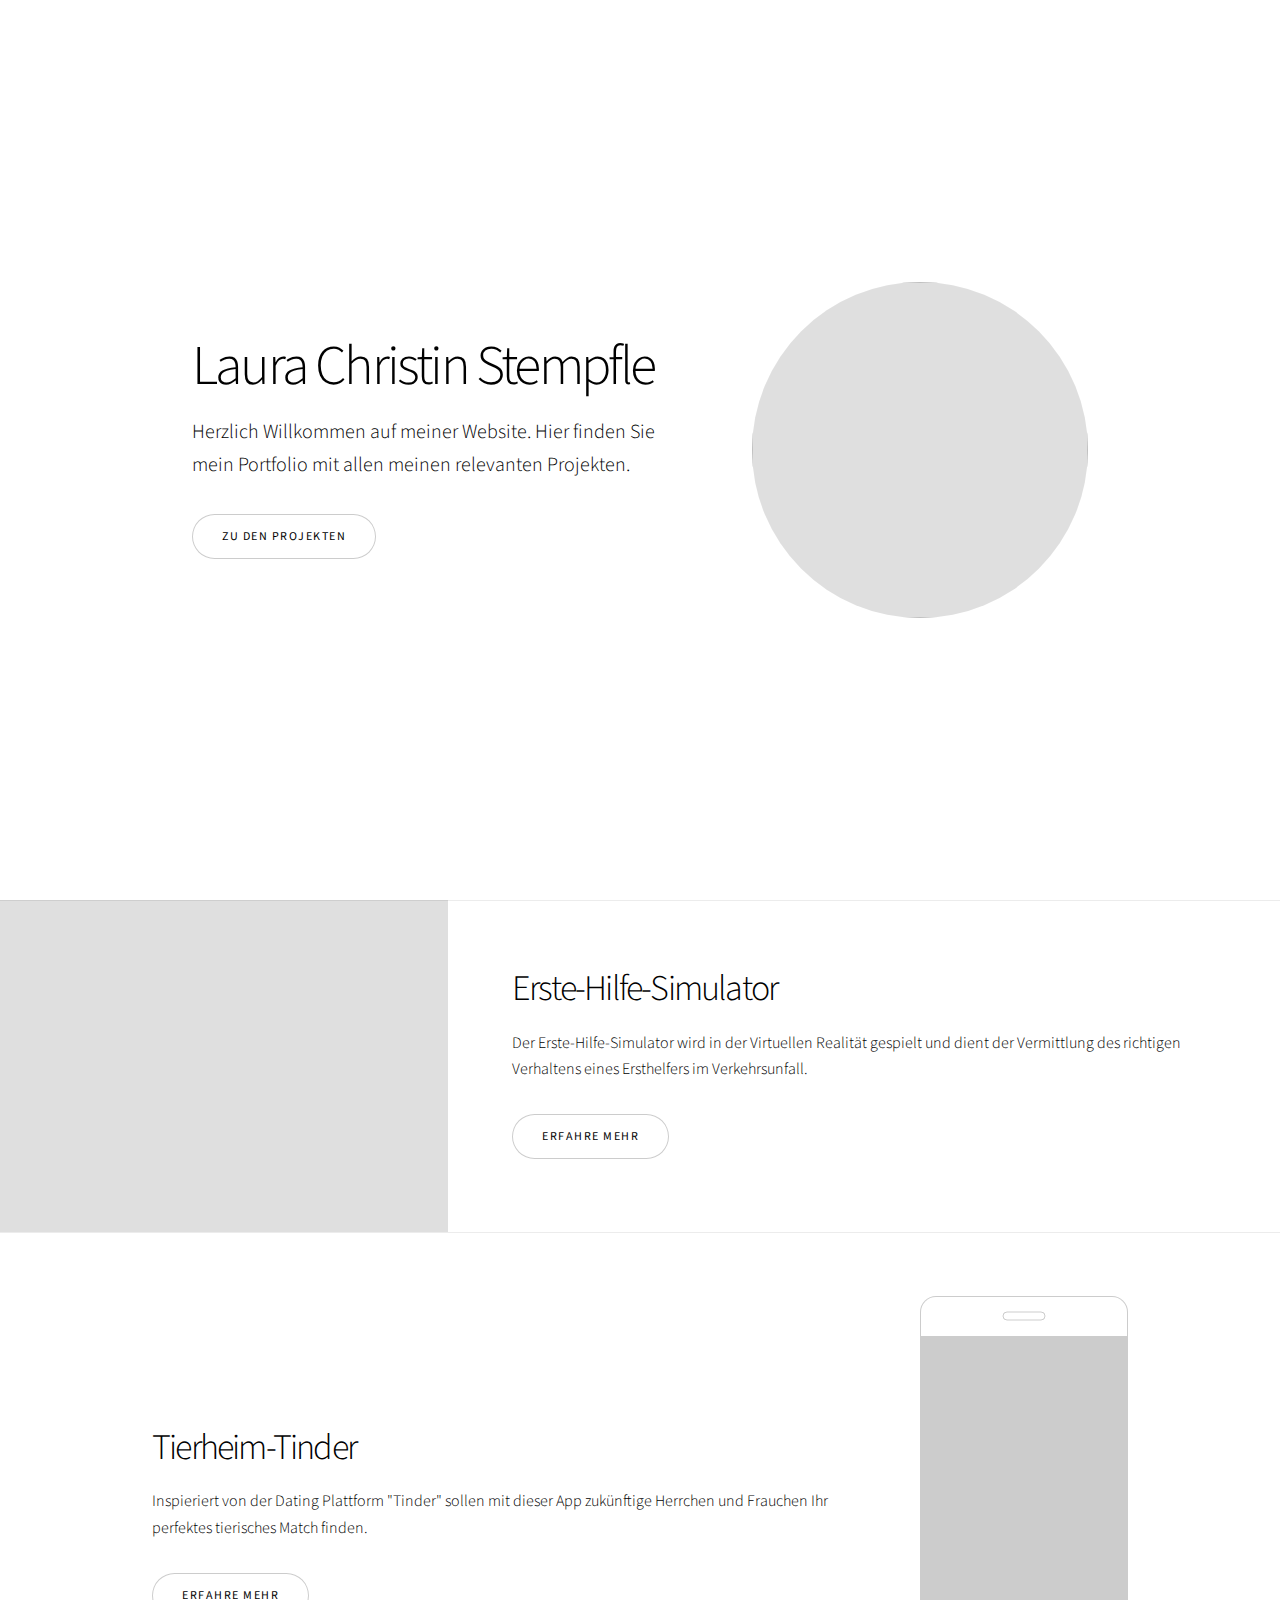
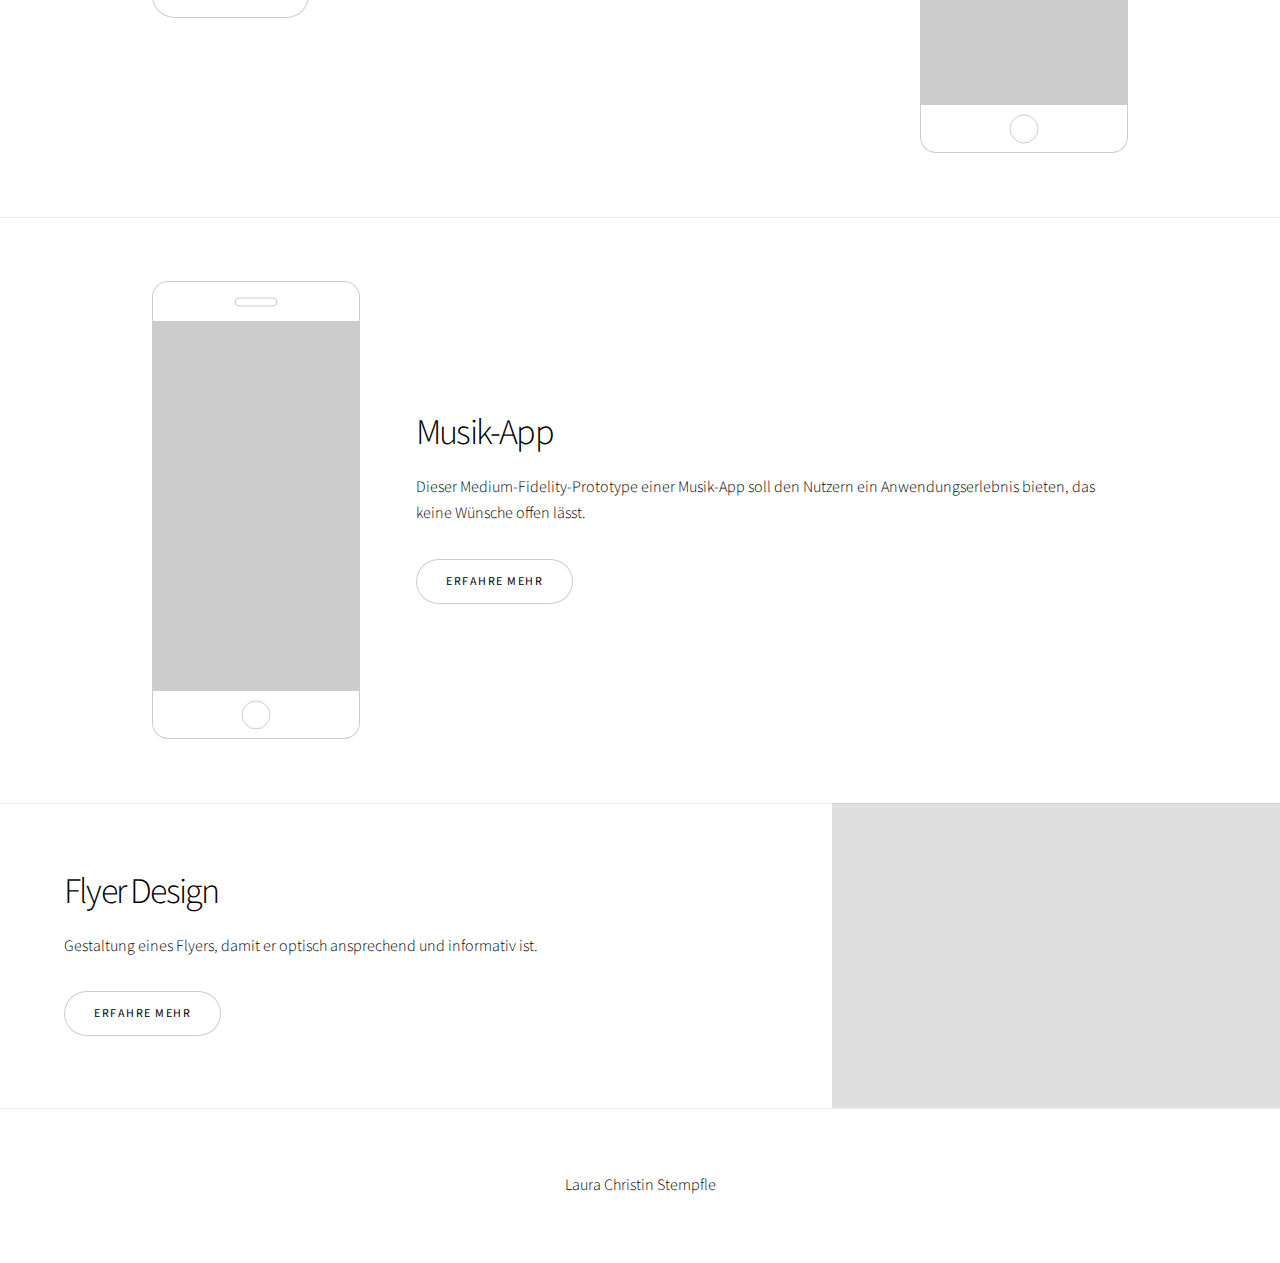
==== index.html @ df88a832 "update 2" ====
<!DOCTYPE HTML>
<!--
	Story by HTML5 UP
	html5up.net | @ajlkn
	Free for personal and commercial use under the CCA 3.0 license (html5up.net/license)
-->
<html>
	<head>
		<title>Laura Christin Stempfle</title>
		<meta charset="utf-8" />
		<meta name="viewport" content="width=device-width, initial-scale=1, user-scalable=no" />
		<link rel="stylesheet" href="assets/css/main.css" />
		<noscript><link rel="stylesheet" href="assets/css/noscript.css" /></noscript>
	</head>
	<body class="is-preload">

		<!-- Wrapper -->
			<div id="wrapper" class="divided">

				<!-- One -->
					<section class="banner style3 orient-left content-align-left image-position-right fullscreen onload-image-fade-in onload-content-fade-right">
						<div class="content">
							<h1>Laura Christin Stempfle</h1>
							<p class="major">Herzlich Willkommen auf meiner Website. Hier finden Sie mein Portfolio mit allen meinen relevanten Projekten.</p>
							<ul class="actions stacked">
								<li><a href="#first" class="button big wide smooth-scroll-middle">Zu den Projekten</a></li>
							</ul>
						</div>
						<div class="image">
							<img src="images/LauraundSammy.png" alt="" />
						</div>
					</section>

				<!-- Two -->
					<section class="spotlight style1 orient-right content-align-left image-position-center onscroll-image-fade-in" id="first">
						<div class="content">
							<h2>Erste-Hilfe-Simulator</h2>
							<p>Der Erste-Hilfe-Simulator wird in der Virtuellen Realität gespielt und dient der Vermittlung des richtigen Verhaltens eines Ersthelfers im Verkehrsunfall.</p>
							<ul class="actions stacked">
								<li><a href="Erste-Hilfe-Simulator.html" class="button">Erfahre mehr</a></li>
							</ul>
						</div>
						<div class="image">
							<img src="images/Bildschirmfoto 2022-12-29 um 13.49.41.png" alt="Screenshot aus dem Simulator" />
						</div>
					</section>

				<!-- Three -->
					<section class="spotlight style3 orient-left content-align-left image-position-center onscroll-image-fade-in">
						<div class="content">
							<h2>Tierheim-Tinder</h2>
							<p>Inspieriert von der Dating Plattform "Tinder" sollen mit dieser App zukünftige Herrchen und Frauchen Ihr perfektes tierisches Match finden.</p>
							<ul class="actions stacked">
								<li><a href="Tierheim-Tinder.html" class="button">Erfahre mehr</a></li>
							</ul>
						</div>
						<div class="image">							
							<img src="images/TT_Start-Rahmen.png" alt="" />
						</div>
					</section>

				<!-- Four -->
				<section class="spotlight style3 orient-right content-align-left image-position-center onscroll-image-fade-in">
					<div class="content">
						<h2>Musik-App</h2>
						<p>Dieser Medium-Fidelity-Prototype einer Musik-App soll den Nutzern ein Anwendungserlebnis bieten, das keine Wünsche offen lässt.</p>
						<ul class="actions stacked">
							<li><a href="Musik-App.html" class="button">Erfahre mehr</a></li>
						</ul>
					</div>
					<div class="image">							
						<img src="images/startseite_1.png" alt="" />
					</div>
				</section>	

				<!-- Five -->
					<!--<section class="spotlight style1 orient-left content-align-left image-position-center onscroll-image-fade-in">
						<div class="content">
							<h2>UI Redesign</h2>
							<p>Änderung eines Dialogs, damit er intuitiver und leichter bedienbar ist, durch Einhaltung der Gestaltgesetze.</p>
							<ul class="actions stacked">
								<li><a href="UI-Redesign.html" class="button">Erfahre mehr</a></li>
							</ul>
						</div>
						<div class="image">
							<img src="images/Anmelden_neu.png" alt="" />
						</div>
					</section> -->

				<!-- Six -->
				<section class="spotlight style1 orient-left content-align-left image-position-center onscroll-image-fade-in">
					<div class="content">
						<h2>Flyer Design</h2>
							<p>Gestaltung eines Flyers, damit er optisch ansprechend und informativ ist.</p>
							<ul class="actions stacked">
								<li><a href="Flyer-Design.html" class="button">Erfahre mehr</a></li>
							</ul>
						</div>
						<div class="image">
							<img src="images/VerWertBar_v1.png" alt="" />
					</div>
				</section>

				<!-- Five 
					<section class="wrapper style1 align-center">
						<div class="inner">
							<h2>Massa sed condimentum</h2>
							<p>Lorem ipsum dolor sit amet, consectetur adipiscing elit. Morbi id ante sed ex pharetra lacinia sit amet vel massa. Donec facilisis laoreet nulla eu bibendum. Donec ut ex risus. Fusce lorem lectus, pharetra pretium massa et, hendrerit vestibulum odio lorem ipsum.</p>
						</div>

						<!- Gallery 
							<div class="gallery style2 medium lightbox onscroll-fade-in">
								<article>
									<a href="images/gallery/fulls/01.jpg" class="image">
										<img src="images/gallery/thumbs/01.jpg" alt="" />
									</a>
									<div class="caption">
										<h3>Ipsum Dolor</h3>
										<p>Lorem ipsum dolor amet, consectetur magna etiam elit. Etiam sed ultrices.</p>
										<ul class="actions fixed">
											<li><span class="button small">Details</span></li>
										</ul>
									</div>
								</article>
								<article>
									<a href="images/gallery/fulls/02.jpg" class="image">
										<img src="images/gallery/thumbs/02.jpg" alt="" />
									</a>
									<div class="caption">
										<h3>Feugiat Lorem</h3>
										<p>Lorem ipsum dolor amet, consectetur magna etiam elit. Etiam sed ultrices.</p>
										<ul class="actions fixed">
											<li><span class="button small">Details</span></li>
										</ul>
									</div>
								</article>
								<article>
									<a href="images/gallery/fulls/03.jpg" class="image">
										<img src="images/gallery/thumbs/03.jpg" alt="" />
									</a>
									<div class="caption">
										<h3>Magna Amet</h3>
										<p>Lorem ipsum dolor amet, consectetur magna etiam elit. Etiam sed ultrices.</p>
										<ul class="actions fixed">
											<li><span class="button small">Details</span></li>
										</ul>
									</div>
								</article>
								<article>
									<a href="images/gallery/fulls/04.jpg" class="image">
										<img src="images/gallery/thumbs/04.jpg" alt="" />
									</a>
									<div class="caption">
										<h3>Sed Tempus</h3>
										<p>Lorem ipsum dolor amet, consectetur magna etiam elit. Etiam sed ultrices.</p>
										<ul class="actions fixed">
											<li><span class="button small">Details</span></li>
										</ul>
									</div>
								</article>
								<article>
									<a href="images/gallery/fulls/05.jpg" class="image">
										<img src="images/gallery/thumbs/05.jpg" alt="" />
									</a>
									<div class="caption">
										<h3>Ultrices Magna</h3>
										<p>Lorem ipsum dolor amet, consectetur magna etiam elit. Etiam sed ultrices.</p>
										<ul class="actions fixed">
											<li><span class="button small">Details</span></li>
										</ul>
									</div>
								</article>
								<article>
									<a href="images/gallery/fulls/06.jpg" class="image">
										<img src="images/gallery/thumbs/06.jpg" alt="" />
									</a>
									<div class="caption">
										<h3>Sed Tempus</h3>
										<p>Lorem ipsum dolor amet, consectetur magna etiam elit. Etiam sed ultrices.</p>
										<ul class="actions fixed">
											<li><span class="button small">Details</span></li>
										</ul>
									</div>
								</article>
								<article>
									<a href="images/gallery/fulls/07.jpg" class="image">
										<img src="images/gallery/thumbs/07.jpg" alt="" />
									</a>
									<div class="caption">
										<h3>Ipsum Lorem</h3>
										<p>Lorem ipsum dolor amet, consectetur magna etiam elit. Etiam sed ultrices.</p>
										<ul class="actions fixed">
											<li><span class="button small">Details</span></li>
										</ul>
									</div>
								</article>
								<article>
									<a href="images/gallery/fulls/08.jpg" class="image">
										<img src="images/gallery/thumbs/08.jpg" alt="" />
									</a>
									<div class="caption">
										<h3>Magna Risus</h3>
										<p>Lorem ipsum dolor amet, consectetur magna etiam elit. Etiam sed ultrices.</p>
										<ul class="actions fixed">
											<li><span class="button small">Details</span></li>
										</ul>
									</div>
								</article>
								<article>
									<a href="images/gallery/fulls/09.jpg" class="image">
										<img src="images/gallery/thumbs/09.jpg" alt="" />
									</a>
									<div class="caption">
										<h3>Tempus Dolor</h3>
										<p>Lorem ipsum dolor amet, consectetur magna etiam elit. Etiam sed ultrices.</p>
										<ul class="actions fixed">
											<li><span class="button small">Details</span></li>
										</ul>
									</div>
								</article>
								<article>
									<a href="images/gallery/fulls/10.jpg" class="image">
										<img src="images/gallery/thumbs/10.jpg" alt="" />
									</a>
									<div class="caption">
										<h3>Sed Etiam</h3>
										<p>Lorem ipsum dolor amet, consectetur magna etiam elit. Etiam sed ultrices.</p>
										<ul class="actions fixed">
											<li><span class="button small">Details</span></li>
										</ul>
									</div>
								</article>
								<article>
									<a href="images/gallery/fulls/11.jpg" class="image">
										<img src="images/gallery/thumbs/11.jpg" alt="" />
									</a>
									<div class="caption">
										<h3>Magna Lorem</h3>
										<p>Lorem ipsum dolor amet, consectetur magna etiam elit. Etiam sed ultrices.</p>
										<ul class="actions fixed">
											<li><span class="button small">Details</span></li>
										</ul>
									</div>
								</article>
								<article>
									<a href="images/gallery/fulls/12.jpg" class="image">
										<img src="images/gallery/thumbs/12.jpg" alt="" />
									</a>
									<div class="caption">
										<h3>Ipsum Dolor</h3>
										<p>Lorem ipsum dolor amet, consectetur magna etiam elit. Etiam sed ultrices.</p>
										<ul class="actions fixed">
											<li><span class="button small">Details</span></li>
										</ul>
									</div>
								</article>
							</div>

					</section> -->

				<!-- Six
					<section class="wrapper style1 align-center">
						<div class="inner">
							<h2>Ipsum sed consequat</h2>
							<p>Lorem ipsum dolor sit amet, consectetur adipiscing elit. Morbi id ante sed ex pharetra lacinia sit amet vel massa. Donec facilisis laoreet nulla eu bibendum. Donec ut ex risus. Fusce lorem lectus, pharetra pretium massa et, hendrerit vestibulum odio lorem ipsum.</p>
							<div class="items style1 medium onscroll-fade-in">
								<section>
									<span class="icon style2 major fa-gem"></span>
									<h3>Lorem</h3>
									<p>Lorem ipsum dolor sit amet, consectetur adipiscing elit. Morbi dui turpis, cursus eget orci amet aliquam congue semper. Etiam eget ultrices risus nec tempor elit.</p>
								</section>
								<section>
									<span class="icon solid style2 major fa-save"></span>
									<h3>Ipsum</h3>
									<p>Lorem ipsum dolor sit amet, consectetur adipiscing elit. Morbi dui turpis, cursus eget orci amet aliquam congue semper. Etiam eget ultrices risus nec tempor elit.</p>
								</section>
								<section>
									<span class="icon solid style2 major fa-chart-bar"></span>
									<h3>Dolor</h3>
									<p>Lorem ipsum dolor sit amet, consectetur adipiscing elit. Morbi dui turpis, cursus eget orci amet aliquam congue semper. Etiam eget ultrices risus nec tempor elit.</p>
								</section>
								<section>
									<span class="icon solid style2 major fa-wifi"></span>
									<h3>Amet</h3>
									<p>Lorem ipsum dolor sit amet, consectetur adipiscing elit. Morbi dui turpis, cursus eget orci amet aliquam congue semper. Etiam eget ultrices risus nec tempor elit.</p>
								</section>
								<section>
									<span class="icon solid style2 major fa-cog"></span>
									<h3>Magna</h3>
									<p>Lorem ipsum dolor sit amet, consectetur adipiscing elit. Morbi dui turpis, cursus eget orci amet aliquam congue semper. Etiam eget ultrices risus nec tempor elit.</p>
								</section>
								<section>
									<span class="icon style2 major fa-paper-plane"></span>
									<h3>Tempus</h3>
									<p>Lorem ipsum dolor sit amet, consectetur adipiscing elit. Morbi dui turpis, cursus eget orci amet aliquam congue semper. Etiam eget ultrices risus nec tempor elit.</p>
								</section>
								<section>
									<span class="icon solid style2 major fa-desktop"></span>
									<h3>Aliquam</h3>
									<p>Lorem ipsum dolor sit amet, consectetur adipiscing elit. Morbi dui turpis, cursus eget orci amet aliquam congue semper. Etiam eget ultrices risus nec tempor elit.</p>
								</section>
								<section>
									<span class="icon solid style2 major fa-sync-alt"></span>
									<h3>Elit</h3>
									<p>Lorem ipsum dolor sit amet, consectetur adipiscing elit. Morbi dui turpis, cursus eget orci amet aliquam congue semper. Etiam eget ultrices risus nec tempor elit.</p>
								</section>
								<section>
									<span class="icon solid style2 major fa-hashtag"></span>
									<h3>Morbi</h3>
									<p>Lorem ipsum dolor sit amet, consectetur adipiscing elit. Morbi dui turpis, cursus eget orci amet aliquam congue semper. Etiam eget ultrices risus nec tempor elit.</p>
								</section>
								<section>
									<span class="icon solid style2 major fa-bolt"></span>
									<h3>Turpis</h3>
									<p>Lorem ipsum dolor sit amet, consectetur adipiscing elit. Morbi dui turpis, cursus eget orci amet aliquam congue semper. Etiam eget ultrices risus nec tempor elit.</p>
								</section>
								<section>
									<span class="icon solid style2 major fa-envelope"></span>
									<h3>Ultrices</h3>
									<p>Lorem ipsum dolor sit amet, consectetur adipiscing elit. Morbi dui turpis, cursus eget orci amet aliquam congue semper. Etiam eget ultrices risus nec tempor elit.</p>
								</section>
								<section>
									<span class="icon solid style2 major fa-leaf"></span>
									<h3>Risus</h3>
									<p>Lorem ipsum dolor sit amet, consectetur adipiscing elit. Morbi dui turpis, cursus eget orci amet aliquam congue semper. Etiam eget ultrices risus nec tempor elit.</p>
								</section>
							</div>
						</div>
					</section> -->

				<!-- Seven 
					<section class="wrapper style1 align-center">
						<div class="inner medium">
							<h2>Get in touch</h2>
							<form method="post" action="#">
								<div class="fields">
									<div class="field half">
										<label for="name">Name</label>
										<input type="text" name="name" id="name" value="" />
									</div>
									<div class="field half">
										<label for="email">Email</label>
										<input type="email" name="email" id="email" value="" />
									</div>
									<div class="field">
										<label for="message">Message</label>
										<textarea name="message" id="message" rows="6"></textarea>
									</div>
								</div>
								<ul class="actions special">
									<li><input type="submit" name="submit" id="submit" value="Send Message" /></li>
								</ul>
							</form>

						</div>
					</section>-->

				<!-- Footer -->
					<footer class="wrapper style1 align-center">
						<div class="inner">
							<!--<p>&copy; Laura Christin Stempfle</a>.</p>-->
							<p>Laura Christin Stempfle</p>
						</div>
					</footer>

			</div>

		<!-- Scripts -->
			<script src="assets/js/jquery.min.js"></script>
			<script src="assets/js/jquery.scrollex.min.js"></script>
			<script src="assets/js/jquery.scrolly.min.js"></script>
			<script src="assets/js/browser.min.js"></script>
			<script src="assets/js/breakpoints.min.js"></script>
			<script src="assets/js/util.js"></script>
			<script src="assets/js/main.js"></script>

	</body>
</html>
---- assets/css/main.css ----
@import url(fontawesome-all.min.css);
@import url("https://fonts.googleapis.com/css?family=Source+Sans+Pro:300,300i,400,400i");

/*
	Story by HTML5 UP
	html5up.net | @ajlkn
	Free for personal and commercial use under the CCA 3.0 license (html5up.net/license)
*/

html, body, div, span, applet, object,
iframe, h1, h2, h3, h4, h5, h6, p, blockquote,
pre, a, abbr, acronym, address, big, cite,
code, del, dfn, em, img, ins, kbd, q, s, samp,
small, strike, strong, sub, sup, tt, var, b,
u, i, center, dl, dt, dd, ol, ul, li, fieldset,
form, label, legend, table, caption, tbody,
tfoot, thead, tr, th, td, article, aside,
canvas, details, embed, figure, figcaption,
footer, header, hgroup, menu, nav, output, ruby,
section, summary, time, mark, audio, video {
	margin: 0;
	padding: 0;
	border: 0;
	font-size: 100%;
	font: inherit;
	vertical-align: baseline;}

article, aside, details, figcaption, figure,
footer, header, hgroup, menu, nav, section {
	display: block;}

body {
	line-height: 1;
}

ol, ul {
	list-style: none;
}

blockquote, q {
	quotes: none;
}

	blockquote:before, blockquote:after, q:before, q:after {
		content: '';
		content: none;
	}

table {
	border-collapse: collapse;
	border-spacing: 0;
}

body {
	-webkit-text-size-adjust: none;
}

mark {
	background-color: transparent;
	color: inherit;
}

input::-moz-focus-inner {
	border: 0;
	padding: 0;
}

input, select, textarea {
	-moz-appearance: none;
	-webkit-appearance: none;
	-ms-appearance: none;
	appearance: none;
}

/* Basic */

	@-ms-viewport {
		width: device-width;
	}

	body {
		-ms-overflow-style: scrollbar;
	}

	@media screen and (max-width: 480px) {

		html, body {
			min-width: 320px;
		}

	}

	html {
		box-sizing: border-box;
	}

	*, *:before, *:after {
		box-sizing: inherit;
	}

	body {
		background: #ffffff;
	}

		body.is-preload *, body.is-preload *:before, body.is-preload *:after {
			-moz-animation: none !important;
			-webkit-animation: none !important;
			-ms-animation: none !important;
			animation: none !important;
			-moz-transition: none !important;
			-webkit-transition: none !important;
			-ms-transition: none !important;
			transition: none !important;
		}

/* Type */

	html {
		font-size: 18pt;
	}

		@media screen and (max-width: 1680px) {

			html {
				font-size: 14pt;
			}

		}

		@media screen and (max-width: 1280px) {

			html {
				font-size: 12pt;
			}

		}

		@media screen and (max-width: 736px) {

			html {
				font-size: 11pt;
			}

		}

		@media screen and (max-width: 360px) {

			html {
				font-size: 10pt;
			}

		}

	body {
		background-color: #ffffff;
		color: #000000;
	}

	body, input, select, textarea {
		font-family: "Source Sans Pro", Helvetica, sans-serif;
		font-size: 1rem;
		font-weight: 300;
		line-height: 1.65;
	}

	a {
		-moz-transition: color 0.2s ease-in-out;
		-webkit-transition: color 0.2s ease-in-out;
		-ms-transition: color 0.2s ease-in-out;
		transition: color 0.2s ease-in-out;
		text-decoration: underline;
	}

		a:hover {
			text-decoration: none;
		}

	strong, b {
		font-weight: 400;
	}

	em, i {
		font-style: italic;
	}

	p {
		margin: 0 0 2rem 0;
	}

		p.major {
			font-size: 1.25rem;
		}

	h1, h2, h3, h4, h5, h6 {
		font-weight: 300;
		line-height: 1.375;
		letter-spacing: -0.05em;
		margin: 0 0 1rem 0;
	}

		h1 a, h2 a, h3 a, h4 a, h5 a, h6 a {
			color: inherit;
			text-decoration: none;
		}

	h1 {
		font-size: 3.5rem;
		line-height: 1.2;
	}

	h2 {
		font-size: 2.25rem;
	}

	h3 {
		font-size: 1.5rem;
	}

	h4 {
		font-size: 1.1rem;
	}

	h5 {
		font-size: 0.9rem;
	}

	h6 {
		font-size: 0.7rem;
	}

	sub {
		font-size: 0.8rem;
		position: relative;
		top: 0.5rem;
	}

	sup {
		font-size: 0.8rem;
		position: relative;
		top: -0.5rem;
	}

	blockquote {
		border-left: solid 4px;
		font-style: italic;
		margin: 0 0 2rem 0;
		padding: 0.5rem 0 0.5rem 2rem;
	}

	code {
		border-radius: 4px;
		font-family: "Courier New", monospace;
		font-size: 0.9em;
		margin: 0 0.25rem;
		padding: 0.25rem 0.325rem;
	}

	pre {
		-webkit-overflow-scrolling: touch;
		font-family: "Courier New", monospace;
		font-size: 0.9em;
		margin: 0 0 2rem 0;
	}

		pre code {
			display: block;
			line-height: 1.5;
			padding: 0.75rem 1rem;
			overflow-x: auto;
		}

	hr {
		border: 0;
		border-bottom: solid 1px;
		margin: 2.5rem 0;
	}

		hr.major {
			margin: 3.5rem 0;
		}

	.align-left {
		text-align: left;
	}

	.align-center {
		text-align: center;
	}

	.align-right {
		text-align: right;
	}

	@media screen and (max-width: 736px) {

		p.major {
			font-size: 1.1rem;
		}

		h1 {
			font-size: 2.5rem;
		}

		h2 {
			font-size: 2rem;
		}

		h3 {
			font-size: 1.25rem;
		}

		h4 {
			font-size: 1rem;
		}

	}

	input, select, textarea {
		color: #000000;
	}

	a {
		color: #000000;
	}

		a:hover {
			color: #47D3E5;
		}

	strong, b {
		color: #000000;
	}

	h1, h2, h3, h4, h5, h6 {
		color: #000000;
	}

	blockquote {
		border-left-color: rgba(0, 0, 0, 0.2);
	}

	code {
		background: rgba(0, 0, 0, 0.05);
		border-color: rgba(0, 0, 0, 0.2);
	}

	hr {
		border-bottom-color: rgba(0, 0, 0, 0.2);
	}

/* Row */

	.row {
		display: flex;
		flex-wrap: wrap;
		box-sizing: border-box;
		align-items: stretch;
	}

		.row > * {
			box-sizing: border-box;
		}

		.row.gtr-uniform > * > :last-child {
			margin-bottom: 0;
		}

		.row.aln-left {
			justify-content: flex-start;
		}

		.row.aln-center {
			justify-content: center;
		}

		.row.aln-right {
			justify-content: flex-end;
		}

		.row.aln-top {
			align-items: flex-start;
		}

		.row.aln-middle {
			align-items: center;
		}

		.row.aln-bottom {
			align-items: flex-end;
		}

		.row > .imp {
			order: -1;
		}

		.row > .col-1 {
			width: 8.33333%;
		}

		.row > .off-1 {
			margin-left: 8.33333%;
		}

		.row > .col-2 {
			width: 16.66667%;
		}

		.row > .off-2 {
			margin-left: 16.66667%;
		}

		.row > .col-3 {
			width: 25%;
		}

		.row > .off-3 {
			margin-left: 25%;
		}

		.row > .col-4 {
			width: 33.33333%;
		}

		.row > .off-4 {
			margin-left: 33.33333%;
		}

		.row > .col-5 {
			width: 41.66667%;
		}

		.row > .off-5 {
			margin-left: 41.66667%;
		}

		.row > .col-6 {
			width: 50%;
		}

		.row > .off-6 {
			margin-left: 50%;
		}

		.row > .col-7 {
			width: 58.33333%;
		}

		.row > .off-7 {
			margin-left: 58.33333%;
		}

		.row > .col-8 {
			width: 66.66667%;
		}

		.row > .off-8 {
			margin-left: 66.66667%;
		}

		.row > .col-9 {
			width: 75%;
		}

		.row > .off-9 {
			margin-left: 75%;
		}

		.row > .col-10 {
			width: 83.33333%;
		}

		.row > .off-10 {
			margin-left: 83.33333%;
		}

		.row > .col-11 {
			width: 91.66667%;
		}

		.row > .off-11 {
			margin-left: 91.66667%;
		}

		.row > .col-12 {
			width: 100%;
		}

		.row > .off-12 {
			margin-left: 100%;
		}

		.row.gtr-0 {
			margin-top: 0;
			margin-left: 0rem;
		}

			.row.gtr-0 > * {
				padding: 0 0 0 0rem;
			}

			.row.gtr-0.gtr-uniform {
				margin-top: 0rem;
			}

				.row.gtr-0.gtr-uniform > * {
					padding-top: 0rem;
				}

		.row.gtr-25 {
			margin-top: 0;
			margin-left: -0.5rem;
		}

			.row.gtr-25 > * {
				padding: 0 0 0 0.5rem;
			}

			.row.gtr-25.gtr-uniform {
				margin-top: -0.5rem;
			}

				.row.gtr-25.gtr-uniform > * {
					padding-top: 0.5rem;
				}

		.row.gtr-50 {
			margin-top: 0;
			margin-left: -1rem;
		}

			.row.gtr-50 > * {
				padding: 0 0 0 1rem;
			}

			.row.gtr-50.gtr-uniform {
				margin-top: -1rem;
			}

				.row.gtr-50.gtr-uniform > * {
					padding-top: 1rem;
				}

		.row {
			margin-top: 0;
			margin-left: -2rem;
		}

			.row > * {
				padding: 0 0 0 2rem;
			}

			.row.gtr-uniform {
				margin-top: -2rem;
			}

				.row.gtr-uniform > * {
					padding-top: 2rem;
				}

		.row.gtr-150 {
			margin-top: 0;
			margin-left: -3rem;
		}

			.row.gtr-150 > * {
				padding: 0 0 0 3rem;
			}

			.row.gtr-150.gtr-uniform {
				margin-top: -3rem;
			}

				.row.gtr-150.gtr-uniform > * {
					padding-top: 3rem;
				}

		.row.gtr-200 {
			margin-top: 0;
			margin-left: -4rem;
		}

			.row.gtr-200 > * {
				padding: 0 0 0 4rem;
			}

			.row.gtr-200.gtr-uniform {
				margin-top: -4rem;
			}

				.row.gtr-200.gtr-uniform > * {
					padding-top: 4rem;
				}

		@media screen and (max-width: 1680px) {

			.row {
				display: flex;
				flex-wrap: wrap;
				box-sizing: border-box;
				align-items: stretch;
			}

				.row > * {
					box-sizing: border-box;
				}

				.row.gtr-uniform > * > :last-child {
					margin-bottom: 0;
				}

				.row.aln-left {
					justify-content: flex-start;
				}

				.row.aln-center {
					justify-content: center;
				}

				.row.aln-right {
					justify-content: flex-end;
				}

				.row.aln-top {
					align-items: flex-start;
				}

				.row.aln-middle {
					align-items: center;
				}

				.row.aln-bottom {
					align-items: flex-end;
				}

				.row > .imp-xlarge {
					order: -1;
				}

				.row > .col-1-xlarge {
					width: 8.33333%;
				}

				.row > .off-1-xlarge {
					margin-left: 8.33333%;
				}

				.row > .col-2-xlarge {
					width: 16.66667%;
				}

				.row > .off-2-xlarge {
					margin-left: 16.66667%;
				}

				.row > .col-3-xlarge {
					width: 25%;
				}

				.row > .off-3-xlarge {
					margin-left: 25%;
				}

				.row > .col-4-xlarge {
					width: 33.33333%;
				}

				.row > .off-4-xlarge {
					margin-left: 33.33333%;
				}

				.row > .col-5-xlarge {
					width: 41.66667%;
				}

				.row > .off-5-xlarge {
					margin-left: 41.66667%;
				}

				.row > .col-6-xlarge {
					width: 50%;
				}

				.row > .off-6-xlarge {
					margin-left: 50%;
				}

				.row > .col-7-xlarge {
					width: 58.33333%;
				}

				.row > .off-7-xlarge {
					margin-left: 58.33333%;
				}

				.row > .col-8-xlarge {
					width: 66.66667%;
				}

				.row > .off-8-xlarge {
					margin-left: 66.66667%;
				}

				.row > .col-9-xlarge {
					width: 75%;
				}

				.row > .off-9-xlarge {
					margin-left: 75%;
				}

				.row > .col-10-xlarge {
					width: 83.33333%;
				}

				.row > .off-10-xlarge {
					margin-left: 83.33333%;
				}

				.row > .col-11-xlarge {
					width: 91.66667%;
				}

				.row > .off-11-xlarge {
					margin-left: 91.66667%;
				}

				.row > .col-12-xlarge {
					width: 100%;
				}

				.row > .off-12-xlarge {
					margin-left: 100%;
				}

				.row.gtr-0 {
					margin-top: 0;
					margin-left: 0rem;
				}

					.row.gtr-0 > * {
						padding: 0 0 0 0rem;
					}

					.row.gtr-0.gtr-uniform {
						margin-top: 0rem;
					}

						.row.gtr-0.gtr-uniform > * {
							padding-top: 0rem;
						}

				.row.gtr-25 {
					margin-top: 0;
					margin-left: -0.5rem;
				}

					.row.gtr-25 > * {
						padding: 0 0 0 0.5rem;
					}

					.row.gtr-25.gtr-uniform {
						margin-top: -0.5rem;
					}

						.row.gtr-25.gtr-uniform > * {
							padding-top: 0.5rem;
						}

				.row.gtr-50 {
					margin-top: 0;
					margin-left: -1rem;
				}

					.row.gtr-50 > * {
						padding: 0 0 0 1rem;
					}

					.row.gtr-50.gtr-uniform {
						margin-top: -1rem;
					}

						.row.gtr-50.gtr-uniform > * {
							padding-top: 1rem;
						}

				.row {
					margin-top: 0;
					margin-left: -2rem;
				}

					.row > * {
						padding: 0 0 0 2rem;
					}

					.row.gtr-uniform {
						margin-top: -2rem;
					}

						.row.gtr-uniform > * {
							padding-top: 2rem;
						}

				.row.gtr-150 {
					margin-top: 0;
					margin-left: -3rem;
				}

					.row.gtr-150 > * {
						padding: 0 0 0 3rem;
					}

					.row.gtr-150.gtr-uniform {
						margin-top: -3rem;
					}

						.row.gtr-150.gtr-uniform > * {
							padding-top: 3rem;
						}

				.row.gtr-200 {
					margin-top: 0;
					margin-left: -4rem;
				}

					.row.gtr-200 > * {
						padding: 0 0 0 4rem;
					}

					.row.gtr-200.gtr-uniform {
						margin-top: -4rem;
					}

						.row.gtr-200.gtr-uniform > * {
							padding-top: 4rem;
						}

		}

		@media screen and (max-width: 1280px) {

			.row {
				display: flex;
				flex-wrap: wrap;
				box-sizing: border-box;
				align-items: stretch;
			}

				.row > * {
					box-sizing: border-box;
				}

				.row.gtr-uniform > * > :last-child {
					margin-bottom: 0;
				}

				.row.aln-left {
					justify-content: flex-start;
				}

				.row.aln-center {
					justify-content: center;
				}

				.row.aln-right {
					justify-content: flex-end;
				}

				.row.aln-top {
					align-items: flex-start;
				}

				.row.aln-middle {
					align-items: center;
				}

				.row.aln-bottom {
					align-items: flex-end;
				}

				.row > .imp-large {
					order: -1;
				}

				.row > .col-1-large {
					width: 8.33333%;
				}

				.row > .off-1-large {
					margin-left: 8.33333%;
				}

				.row > .col-2-large {
					width: 16.66667%;
				}

				.row > .off-2-large {
					margin-left: 16.66667%;
				}

				.row > .col-3-large {
					width: 25%;
				}

				.row > .off-3-large {
					margin-left: 25%;
				}

				.row > .col-4-large {
					width: 33.33333%;
				}

				.row > .off-4-large {
					margin-left: 33.33333%;
				}

				.row > .col-5-large {
					width: 41.66667%;
				}

				.row > .off-5-large {
					margin-left: 41.66667%;
				}

				.row > .col-6-large {
					width: 50%;
				}

				.row > .off-6-large {
					margin-left: 50%;
				}

				.row > .col-7-large {
					width: 58.33333%;
				}

				.row > .off-7-large {
					margin-left: 58.33333%;
				}

				.row > .col-8-large {
					width: 66.66667%;
				}

				.row > .off-8-large {
					margin-left: 66.66667%;
				}

				.row > .col-9-large {
					width: 75%;
				}

				.row > .off-9-large {
					margin-left: 75%;
				}

				.row > .col-10-large {
					width: 83.33333%;
				}

				.row > .off-10-large {
					margin-left: 83.33333%;
				}

				.row > .col-11-large {
					width: 91.66667%;
				}

				.row > .off-11-large {
					margin-left: 91.66667%;
				}

				.row > .col-12-large {
					width: 100%;
				}

				.row > .off-12-large {
					margin-left: 100%;
				}

				.row.gtr-0 {
					margin-top: 0;
					margin-left: 0rem;
				}

					.row.gtr-0 > * {
						padding: 0 0 0 0rem;
					}

					.row.gtr-0.gtr-uniform {
						margin-top: 0rem;
					}

						.row.gtr-0.gtr-uniform > * {
							padding-top: 0rem;
						}

				.row.gtr-25 {
					margin-top: 0;
					margin-left: -0.5rem;
				}

					.row.gtr-25 > * {
						padding: 0 0 0 0.5rem;
					}

					.row.gtr-25.gtr-uniform {
						margin-top: -0.5rem;
					}

						.row.gtr-25.gtr-uniform > * {
							padding-top: 0.5rem;
						}

				.row.gtr-50 {
					margin-top: 0;
					margin-left: -1rem;
				}

					.row.gtr-50 > * {
						padding: 0 0 0 1rem;
					}

					.row.gtr-50.gtr-uniform {
						margin-top: -1rem;
					}

						.row.gtr-50.gtr-uniform > * {
							padding-top: 1rem;
						}

				.row {
					margin-top: 0;
					margin-left: -2rem;
				}

					.row > * {
						padding: 0 0 0 2rem;
					}

					.row.gtr-uniform {
						margin-top: -2rem;
					}

						.row.gtr-uniform > * {
							padding-top: 2rem;
						}

				.row.gtr-150 {
					margin-top: 0;
					margin-left: -3rem;
				}

					.row.gtr-150 > * {
						padding: 0 0 0 3rem;
					}

					.row.gtr-150.gtr-uniform {
						margin-top: -3rem;
					}

						.row.gtr-150.gtr-uniform > * {
							padding-top: 3rem;
						}

				.row.gtr-200 {
					margin-top: 0;
					margin-left: -4rem;
				}

					.row.gtr-200 > * {
						padding: 0 0 0 4rem;
					}

					.row.gtr-200.gtr-uniform {
						margin-top: -4rem;
					}

						.row.gtr-200.gtr-uniform > * {
							padding-top: 4rem;
						}

		}

		@media screen and (max-width: 980px) {

			.row {
				display: flex;
				flex-wrap: wrap;
				box-sizing: border-box;
				align-items: stretch;
			}

				.row > * {
					box-sizing: border-box;
				}

				.row.gtr-uniform > * > :last-child {
					margin-bottom: 0;
				}

				.row.aln-left {
					justify-content: flex-start;
				}

				.row.aln-center {
					justify-content: center;
				}

				.row.aln-right {
					justify-content: flex-end;
				}

				.row.aln-top {
					align-items: flex-start;
				}

				.row.aln-middle {
					align-items: center;
				}

				.row.aln-bottom {
					align-items: flex-end;
				}

				.row > .imp-medium {
					order: -1;
				}

				.row > .col-1-medium {
					width: 8.33333%;
				}

				.row > .off-1-medium {
					margin-left: 8.33333%;
				}

				.row > .col-2-medium {
					width: 16.66667%;
				}

				.row > .off-2-medium {
					margin-left: 16.66667%;
				}

				.row > .col-3-medium {
					width: 25%;
				}

				.row > .off-3-medium {
					margin-left: 25%;
				}

				.row > .col-4-medium {
					width: 33.33333%;
				}

				.row > .off-4-medium {
					margin-left: 33.33333%;
				}

				.row > .col-5-medium {
					width: 41.66667%;
				}

				.row > .off-5-medium {
					margin-left: 41.66667%;
				}

				.row > .col-6-medium {
					width: 50%;
				}

				.row > .off-6-medium {
					margin-left: 50%;
				}

				.row > .col-7-medium {
					width: 58.33333%;
				}

				.row > .off-7-medium {
					margin-left: 58.33333%;
				}

				.row > .col-8-medium {
					width: 66.66667%;
				}

				.row > .off-8-medium {
					margin-left: 66.66667%;
				}

				.row > .col-9-medium {
					width: 75%;
				}

				.row > .off-9-medium {
					margin-left: 75%;
				}

				.row > .col-10-medium {
					width: 83.33333%;
				}

				.row > .off-10-medium {
					margin-left: 83.33333%;
				}

				.row > .col-11-medium {
					width: 91.66667%;
				}

				.row > .off-11-medium {
					margin-left: 91.66667%;
				}

				.row > .col-12-medium {
					width: 100%;
				}

				.row > .off-12-medium {
					margin-left: 100%;
				}

				.row.gtr-0 {
					margin-top: 0;
					margin-left: 0rem;
				}

					.row.gtr-0 > * {
						padding: 0 0 0 0rem;
					}

					.row.gtr-0.gtr-uniform {
						margin-top: 0rem;
					}

						.row.gtr-0.gtr-uniform > * {
							padding-top: 0rem;
						}

				.row.gtr-25 {
					margin-top: 0;
					margin-left: -0.5rem;
				}

					.row.gtr-25 > * {
						padding: 0 0 0 0.5rem;
					}

					.row.gtr-25.gtr-uniform {
						margin-top: -0.5rem;
					}

						.row.gtr-25.gtr-uniform > * {
							padding-top: 0.5rem;
						}

				.row.gtr-50 {
					margin-top: 0;
					margin-left: -1rem;
				}

					.row.gtr-50 > * {
						padding: 0 0 0 1rem;
					}

					.row.gtr-50.gtr-uniform {
						margin-top: -1rem;
					}

						.row.gtr-50.gtr-uniform > * {
							padding-top: 1rem;
						}

				.row {
					margin-top: 0;
					margin-left: -2rem;
				}

					.row > * {
						padding: 0 0 0 2rem;
					}

					.row.gtr-uniform {
						margin-top: -2rem;
					}

						.row.gtr-uniform > * {
							padding-top: 2rem;
						}

				.row.gtr-150 {
					margin-top: 0;
					margin-left: -3rem;
				}

					.row.gtr-150 > * {
						padding: 0 0 0 3rem;
					}

					.row.gtr-150.gtr-uniform {
						margin-top: -3rem;
					}

						.row.gtr-150.gtr-uniform > * {
							padding-top: 3rem;
						}

				.row.gtr-200 {
					margin-top: 0;
					margin-left: -4rem;
				}

					.row.gtr-200 > * {
						padding: 0 0 0 4rem;
					}

					.row.gtr-200.gtr-uniform {
						margin-top: -4rem;
					}

						.row.gtr-200.gtr-uniform > * {
							padding-top: 4rem;
						}

		}

		@media screen and (max-width: 736px) {

			.row {
				display: flex;
				flex-wrap: wrap;
				box-sizing: border-box;
				align-items: stretch;
			}

				.row > * {
					box-sizing: border-box;
				}

				.row.gtr-uniform > * > :last-child {
					margin-bottom: 0;
				}

				.row.aln-left {
					justify-content: flex-start;
				}

				.row.aln-center {
					justify-content: center;
				}

				.row.aln-right {
					justify-content: flex-end;
				}

				.row.aln-top {
					align-items: flex-start;
				}

				.row.aln-middle {
					align-items: center;
				}

				.row.aln-bottom {
					align-items: flex-end;
				}

				.row > .imp-small {
					order: -1;
				}

				.row > .col-1-small {
					width: 8.33333%;
				}

				.row > .off-1-small {
					margin-left: 8.33333%;
				}

				.row > .col-2-small {
					width: 16.66667%;
				}

				.row > .off-2-small {
					margin-left: 16.66667%;
				}

				.row > .col-3-small {
					width: 25%;
				}

				.row > .off-3-small {
					margin-left: 25%;
				}

				.row > .col-4-small {
					width: 33.33333%;
				}

				.row > .off-4-small {
					margin-left: 33.33333%;
				}

				.row > .col-5-small {
					width: 41.66667%;
				}

				.row > .off-5-small {
					margin-left: 41.66667%;
				}

				.row > .col-6-small {
					width: 50%;
				}

				.row > .off-6-small {
					margin-left: 50%;
				}

				.row > .col-7-small {
					width: 58.33333%;
				}

				.row > .off-7-small {
					margin-left: 58.33333%;
				}

				.row > .col-8-small {
					width: 66.66667%;
				}

				.row > .off-8-small {
					margin-left: 66.66667%;
				}

				.row > .col-9-small {
					width: 75%;
				}

				.row > .off-9-small {
					margin-left: 75%;
				}

				.row > .col-10-small {
					width: 83.33333%;
				}

				.row > .off-10-small {
					margin-left: 83.33333%;
				}

				.row > .col-11-small {
					width: 91.66667%;
				}

				.row > .off-11-small {
					margin-left: 91.66667%;
				}

				.row > .col-12-small {
					width: 100%;
				}

				.row > .off-12-small {
					margin-left: 100%;
				}

				.row.gtr-0 {
					margin-top: 0;
					margin-left: 0rem;
				}

					.row.gtr-0 > * {
						padding: 0 0 0 0rem;
					}

					.row.gtr-0.gtr-uniform {
						margin-top: 0rem;
					}

						.row.gtr-0.gtr-uniform > * {
							padding-top: 0rem;
						}

				.row.gtr-25 {
					margin-top: 0;
					margin-left: -0.5rem;
				}

					.row.gtr-25 > * {
						padding: 0 0 0 0.5rem;
					}

					.row.gtr-25.gtr-uniform {
						margin-top: -0.5rem;
					}

						.row.gtr-25.gtr-uniform > * {
							padding-top: 0.5rem;
						}

				.row.gtr-50 {
					margin-top: 0;
					margin-left: -1rem;
				}

					.row.gtr-50 > * {
						padding: 0 0 0 1rem;
					}

					.row.gtr-50.gtr-uniform {
						margin-top: -1rem;
					}

						.row.gtr-50.gtr-uniform > * {
							padding-top: 1rem;
						}

				.row {
					margin-top: 0;
					margin-left: -2rem;
				}

					.row > * {
						padding: 0 0 0 2rem;
					}

					.row.gtr-uniform {
						margin-top: -2rem;
					}

						.row.gtr-uniform > * {
							padding-top: 2rem;
						}

				.row.gtr-150 {
					margin-top: 0;
					margin-left: -3rem;
				}

					.row.gtr-150 > * {
						padding: 0 0 0 3rem;
					}

					.row.gtr-150.gtr-uniform {
						margin-top: -3rem;
					}

						.row.gtr-150.gtr-uniform > * {
							padding-top: 3rem;
						}

				.row.gtr-200 {
					margin-top: 0;
					margin-left: -4rem;
				}

					.row.gtr-200 > * {
						padding: 0 0 0 4rem;
					}

					.row.gtr-200.gtr-uniform {
						margin-top: -4rem;
					}

						.row.gtr-200.gtr-uniform > * {
							padding-top: 4rem;
						}

		}

		@media screen and (max-width: 480px) {

			.row {
				display: flex;
				flex-wrap: wrap;
				box-sizing: border-box;
				align-items: stretch;
			}

				.row > * {
					box-sizing: border-box;
				}

				.row.gtr-uniform > * > :last-child {
					margin-bottom: 0;
				}

				.row.aln-left {
					justify-content: flex-start;
				}

				.row.aln-center {
					justify-content: center;
				}

				.row.aln-right {
					justify-content: flex-end;
				}

				.row.aln-top {
					align-items: flex-start;
				}

				.row.aln-middle {
					align-items: center;
				}

				.row.aln-bottom {
					align-items: flex-end;
				}

				.row > .imp-xsmall {
					order: -1;
				}

				.row > .col-1-xsmall {
					width: 8.33333%;
				}

				.row > .off-1-xsmall {
					margin-left: 8.33333%;
				}

				.row > .col-2-xsmall {
					width: 16.66667%;
				}

				.row > .off-2-xsmall {
					margin-left: 16.66667%;
				}

				.row > .col-3-xsmall {
					width: 25%;
				}

				.row > .off-3-xsmall {
					margin-left: 25%;
				}

				.row > .col-4-xsmall {
					width: 33.33333%;
				}

				.row > .off-4-xsmall {
					margin-left: 33.33333%;
				}

				.row > .col-5-xsmall {
					width: 41.66667%;
				}

				.row > .off-5-xsmall {
					margin-left: 41.66667%;
				}

				.row > .col-6-xsmall {
					width: 50%;
				}

				.row > .off-6-xsmall {
					margin-left: 50%;
				}

				.row > .col-7-xsmall {
					width: 58.33333%;
				}

				.row > .off-7-xsmall {
					margin-left: 58.33333%;
				}

				.row > .col-8-xsmall {
					width: 66.66667%;
				}

				.row > .off-8-xsmall {
					margin-left: 66.66667%;
				}

				.row > .col-9-xsmall {
					width: 75%;
				}

				.row > .off-9-xsmall {
					margin-left: 75%;
				}

				.row > .col-10-xsmall {
					width: 83.33333%;
				}

				.row > .off-10-xsmall {
					margin-left: 83.33333%;
				}

				.row > .col-11-xsmall {
					width: 91.66667%;
				}

				.row > .off-11-xsmall {
					margin-left: 91.66667%;
				}

				.row > .col-12-xsmall {
					width: 100%;
				}

				.row > .off-12-xsmall {
					margin-left: 100%;
				}

				.row.gtr-0 {
					margin-top: 0;
					margin-left: 0rem;
				}

					.row.gtr-0 > * {
						padding: 0 0 0 0rem;
					}

					.row.gtr-0.gtr-uniform {
						margin-top: 0rem;
					}

						.row.gtr-0.gtr-uniform > * {
							padding-top: 0rem;
						}

				.row.gtr-25 {
					margin-top: 0;
					margin-left: -0.5rem;
				}

					.row.gtr-25 > * {
						padding: 0 0 0 0.5rem;
					}

					.row.gtr-25.gtr-uniform {
						margin-top: -0.5rem;
					}

						.row.gtr-25.gtr-uniform > * {
							padding-top: 0.5rem;
						}

				.row.gtr-50 {
					margin-top: 0;
					margin-left: -1rem;
				}

					.row.gtr-50 > * {
						padding: 0 0 0 1rem;
					}

					.row.gtr-50.gtr-uniform {
						margin-top: -1rem;
					}

						.row.gtr-50.gtr-uniform > * {
							padding-top: 1rem;
						}

				.row {
					margin-top: 0;
					margin-left: -2rem;
				}

					.row > * {
						padding: 0 0 0 2rem;
					}

					.row.gtr-uniform {
						margin-top: -2rem;
					}

						.row.gtr-uniform > * {
							padding-top: 2rem;
						}

				.row.gtr-150 {
					margin-top: 0;
					margin-left: -3rem;
				}

					.row.gtr-150 > * {
						padding: 0 0 0 3rem;
					}

					.row.gtr-150.gtr-uniform {
						margin-top: -3rem;
					}

						.row.gtr-150.gtr-uniform > * {
							padding-top: 3rem;
						}

				.row.gtr-200 {
					margin-top: 0;
					margin-left: -4rem;
				}

					.row.gtr-200 > * {
						padding: 0 0 0 4rem;
					}

					.row.gtr-200.gtr-uniform {
						margin-top: -4rem;
					}

						.row.gtr-200.gtr-uniform > * {
							padding-top: 4rem;
						}

		}

		@media screen and (max-width: 360px) {

			.row {
				display: flex;
				flex-wrap: wrap;
				box-sizing: border-box;
				align-items: stretch;
			}

				.row > * {
					box-sizing: border-box;
				}

				.row.gtr-uniform > * > :last-child {
					margin-bottom: 0;
				}

				.row.aln-left {
					justify-content: flex-start;
				}

				.row.aln-center {
					justify-content: center;
				}

				.row.aln-right {
					justify-content: flex-end;
				}

				.row.aln-top {
					align-items: flex-start;
				}

				.row.aln-middle {
					align-items: center;
				}

				.row.aln-bottom {
					align-items: flex-end;
				}

				.row > .imp-xxsmall {
					order: -1;
				}

				.row > .col-1-xxsmall {
					width: 8.33333%;
				}

				.row > .off-1-xxsmall {
					margin-left: 8.33333%;
				}

				.row > .col-2-xxsmall {
					width: 16.66667%;
				}

				.row > .off-2-xxsmall {
					margin-left: 16.66667%;
				}

				.row > .col-3-xxsmall {
					width: 25%;
				}

				.row > .off-3-xxsmall {
					margin-left: 25%;
				}

				.row > .col-4-xxsmall {
					width: 33.33333%;
				}

				.row > .off-4-xxsmall {
					margin-left: 33.33333%;
				}

				.row > .col-5-xxsmall {
					width: 41.66667%;
				}

				.row > .off-5-xxsmall {
					margin-left: 41.66667%;
				}

				.row > .col-6-xxsmall {
					width: 50%;
				}

				.row > .off-6-xxsmall {
					margin-left: 50%;
				}

				.row > .col-7-xxsmall {
					width: 58.33333%;
				}

				.row > .off-7-xxsmall {
					margin-left: 58.33333%;
				}

				.row > .col-8-xxsmall {
					width: 66.66667%;
				}

				.row > .off-8-xxsmall {
					margin-left: 66.66667%;
				}

				.row > .col-9-xxsmall {
					width: 75%;
				}

				.row > .off-9-xxsmall {
					margin-left: 75%;
				}

				.row > .col-10-xxsmall {
					width: 83.33333%;
				}

				.row > .off-10-xxsmall {
					margin-left: 83.33333%;
				}

				.row > .col-11-xxsmall {
					width: 91.66667%;
				}

				.row > .off-11-xxsmall {
					margin-left: 91.66667%;
				}

				.row > .col-12-xxsmall {
					width: 100%;
				}

				.row > .off-12-xxsmall {
					margin-left: 100%;
				}

				.row.gtr-0 {
					margin-top: 0;
					margin-left: 0rem;
				}

					.row.gtr-0 > * {
						padding: 0 0 0 0rem;
					}

					.row.gtr-0.gtr-uniform {
						margin-top: 0rem;
					}

						.row.gtr-0.gtr-uniform > * {
							padding-top: 0rem;
						}

				.row.gtr-25 {
					margin-top: 0;
					margin-left: -0.5rem;
				}

					.row.gtr-25 > * {
						padding: 0 0 0 0.5rem;
					}

					.row.gtr-25.gtr-uniform {
						margin-top: -0.5rem;
					}

						.row.gtr-25.gtr-uniform > * {
							padding-top: 0.5rem;
						}

				.row.gtr-50 {
					margin-top: 0;
					margin-left: -1rem;
				}

					.row.gtr-50 > * {
						padding: 0 0 0 1rem;
					}

					.row.gtr-50.gtr-uniform {
						margin-top: -1rem;
					}

						.row.gtr-50.gtr-uniform > * {
							padding-top: 1rem;
						}

				.row {
					margin-top: 0;
					margin-left: -2rem;
				}

					.row > * {
						padding: 0 0 0 2rem;
					}

					.row.gtr-uniform {
						margin-top: -2rem;
					}

						.row.gtr-uniform > * {
							padding-top: 2rem;
						}

				.row.gtr-150 {
					margin-top: 0;
					margin-left: -3rem;
				}

					.row.gtr-150 > * {
						padding: 0 0 0 3rem;
					}

					.row.gtr-150.gtr-uniform {
						margin-top: -3rem;
					}

						.row.gtr-150.gtr-uniform > * {
							padding-top: 3rem;
						}

				.row.gtr-200 {
					margin-top: 0;
					margin-left: -4rem;
				}

					.row.gtr-200 > * {
						padding: 0 0 0 4rem;
					}

					.row.gtr-200.gtr-uniform {
						margin-top: -4rem;
					}

						.row.gtr-200.gtr-uniform > * {
							padding-top: 4rem;
						}

		}

/* Box */

	.box {
		border-radius: 4px;
		border: solid 1px;
		margin-bottom: 2rem;
		padding: 1.5rem;
	}

		.box > :last-child,
		.box > :last-child > :last-child,
		.box > :last-child > :last-child > :last-child {
			margin-bottom: 0;
		}

		.box.alt {
			border: 0;
			border-radius: 0;
			padding: 0;
		}

	.box {
		border-color: rgba(0, 0, 0, 0.2);
	}

/* Button */

	input[type="submit"],
	input[type="reset"],
	input[type="button"],
	button,
	.button {
		-moz-appearance: none;
		-webkit-appearance: none;
		-ms-appearance: none;
		appearance: none;
		-moz-transition: background-color 0.2s ease-in-out, box-shadow 0.2s ease-in-out, color 0.2s ease-in-out;
		-webkit-transition: background-color 0.2s ease-in-out, box-shadow 0.2s ease-in-out, color 0.2s ease-in-out;
		-ms-transition: background-color 0.2s ease-in-out, box-shadow 0.2s ease-in-out, color 0.2s ease-in-out;
		transition: background-color 0.2s ease-in-out, box-shadow 0.2s ease-in-out, color 0.2s ease-in-out;
		border: 0;
		cursor: pointer;
		display: inline-block;
		font-weight: 400;
		letter-spacing: 0.125em;
		text-align: center;
		text-decoration: none;
		text-transform: uppercase;
		white-space: nowrap;
		font-size: 0.75rem;
		max-width: 20rem;
		height: 3.75em;
		line-height: 3.75em;
		border-radius: 3.75em;
		padding: 0 2.5em;
		text-overflow: ellipsis;
		overflow: hidden;
	}

		input[type="submit"].icon:before,
		input[type="reset"].icon:before,
		input[type="button"].icon:before,
		button.icon:before,
		.button.icon:before {
			margin-right: 0.5rem;
		}

		input[type="submit"].fit,
		input[type="reset"].fit,
		input[type="button"].fit,
		button.fit,
		.button.fit {
			width: 100%;
		}

		input[type="submit"].small,
		input[type="reset"].small,
		input[type="button"].small,
		button.small,
		.button.small {
			font-size: 0.6rem;
			height: 3.325em;
			line-height: 3.325em;
			border-radius: 3.325em;
			padding: 0 2em;
		}

		input[type="submit"].large,
		input[type="reset"].large,
		input[type="button"].large,
		button.large,
		.button.large {
			font-size: 0.8rem;
			height: 4em;
			line-height: 4em;
			border-radius: 4em;
			padding: 0 3em;
		}

		input[type="submit"].wide,
		input[type="reset"].wide,
		input[type="button"].wide,
		button.wide,
		.button.wide {
			min-width: 14em;
		}

		input[type="submit"].disabled, input[type="submit"]:disabled,
		input[type="reset"].disabled,
		input[type="reset"]:disabled,
		input[type="button"].disabled,
		input[type="button"]:disabled,
		button.disabled,
		button:disabled,
		.button.disabled,
		.button:disabled {
			pointer-events: none;
			opacity: 0.25;
		}

	input[type="submit"],
	input[type="reset"],
	input[type="button"],
	button,
	.button {
		background-color: transparent;
		box-shadow: inset 0 0 0 1px rgba(0, 0, 0, 0.2);
		color: #000000 !important;
	}

		input[type="submit"]:hover,
		input[type="reset"]:hover,
		input[type="button"]:hover,
		button:hover,
		.button:hover {
			box-shadow: inset 0 0 0 1px #47D3E5;
			color: #47D3E5 !important;
		}

		input[type="submit"]:active,
		input[type="reset"]:active,
		input[type="button"]:active,
		button:active,
		.button:active {
			background-color: rgba(71, 211, 229, 0.2);
			box-shadow: inset 0 0 0 1px #47D3E5;
			color: #47D3E5 !important;
		}

		input[type="submit"].primary,
		input[type="reset"].primary,
		input[type="button"].primary,
		button.primary,
		.button.primary {
			background-color: #000000;
			box-shadow: none;
			color: #ffffff !important;
		}

			input[type="submit"].primary:hover,
			input[type="reset"].primary:hover,
			input[type="button"].primary:hover,
			button.primary:hover,
			.button.primary:hover {
				background-color: #47D3E5;
			}

			input[type="submit"].primary:active,
			input[type="reset"].primary:active,
			input[type="button"].primary:active,
			button.primary:active,
			.button.primary:active {
				background-color: #1ebdd1;
			}

/* Form */

	form {
		margin: 0 0 2rem 0;
	}

		form > :last-child {
			margin-bottom: 0;
		}

		form > .fields {
			display: -moz-flex;
			display: -webkit-flex;
			display: -ms-flex;
			display: flex;
			-moz-flex-wrap: wrap;
			-webkit-flex-wrap: wrap;
			-ms-flex-wrap: wrap;
			flex-wrap: wrap;
			width: calc(100% + 3rem);
			margin: -1.5rem 0 2rem -1.5rem;
		}

			form > .fields > .field {
				-moz-flex-grow: 0;
				-webkit-flex-grow: 0;
				-ms-flex-grow: 0;
				flex-grow: 0;
				-moz-flex-shrink: 0;
				-webkit-flex-shrink: 0;
				-ms-flex-shrink: 0;
				flex-shrink: 0;
				padding: 1.5rem 0 0 1.5rem;
				width: calc(100% - 1.5rem);
			}

				form > .fields > .field.half {
					width: calc(50% - 0.75rem);
				}

				form > .fields > .field.third {
					width: calc(100%/3 - 0.5rem);
				}

				form > .fields > .field.quarter {
					width: calc(25% - 0.375rem);
				}

		@media screen and (max-width: 480px) {

			form > .fields {
				width: calc(100% + 3rem);
				margin: -1.5rem 0 2rem -1.5rem;
			}

				form > .fields > .field {
					padding: 1.5rem 0 0 1.5rem;
					width: calc(100% - 1.5rem);
				}

					form > .fields > .field.half {
						width: calc(100% - 1.5rem);
					}

					form > .fields > .field.third {
						width: calc(100% - 1.5rem);
					}

					form > .fields > .field.quarter {
						width: calc(100% - 1.5rem);
					}

		}

	label {
		display: block;
		font-size: 0.9rem;
		font-weight: 400;
		margin: 0 0 1rem 0;
	}

	input[type="text"],
	input[type="password"],
	input[type="email"],
	input[type="tel"],
	input[type="search"],
	input[type="url"],
	select,
	textarea {
		-moz-appearance: none;
		-webkit-appearance: none;
		-ms-appearance: none;
		appearance: none;
		background-color: transparent;
		border-radius: 4px;
		border: none;
		border: solid 1px;
		color: inherit;
		display: block;
		outline: 0;
		padding: 0 0.825rem;
		text-decoration: none;
		width: 100%;
	}

		input[type="text"]:invalid,
		input[type="password"]:invalid,
		input[type="email"]:invalid,
		input[type="tel"]:invalid,
		input[type="search"]:invalid,
		input[type="url"]:invalid,
		select:invalid,
		textarea:invalid {
			box-shadow: none;
		}

	select {
		background-size: 1.25rem;
		background-repeat: no-repeat;
		background-position: calc(100% - 1rem) center;
		height: 2.75rem;
		padding-right: 2.75rem;
		text-overflow: ellipsis;
	}

		select:focus::-ms-value {
			background-color: transparent;
		}

		select::-ms-expand {
			display: none;
		}

	input[type="text"],
	input[type="password"],
	input[type="email"],
	input[type="tel"],
	input[type="search"],
	input[type="url"],
	select {
		height: 2.75rem;
	}

	textarea {
		padding: 0.75rem 1rem;
	}

	input[type="checkbox"],
	input[type="radio"] {
		-moz-appearance: none;
		-webkit-appearance: none;
		-ms-appearance: none;
		appearance: none;
		display: block;
		float: left;
		margin-right: -2rem;
		opacity: 0;
		width: 1rem;
		z-index: -1;
	}

		input[type="checkbox"] + label,
		input[type="radio"] + label {
			text-decoration: none;
			-moz-user-select: none;
			-webkit-user-select: none;
			-ms-user-select: none;
			user-select: none;
			cursor: pointer;
			display: inline-block;
			font-size: 1rem;
			font-weight: 300;
			padding-left: 2.4rem;
			padding-right: 0.75rem;
			position: relative;
			margin-bottom: 0;
		}

			input[type="checkbox"] + label:before,
			input[type="radio"] + label:before {
				-moz-osx-font-smoothing: grayscale;
				-webkit-font-smoothing: antialiased;
				display: inline-block;
				font-style: normal;
				font-variant: normal;
				text-rendering: auto;
				line-height: 1;
				text-transform: none !important;
				font-family: 'Font Awesome 5 Free';
				font-weight: 900;
			}

			input[type="checkbox"] + label:before,
			input[type="radio"] + label:before {
				border-radius: 4px;
				border: solid 1px;
				content: '';
				display: inline-block;
				font-size: 0.8rem;
				height: 1.65rem;
				left: 0;
				line-height: 1.65rem;
				position: absolute;
				text-align: center;
				top: 0;
				width: 1.65rem;
			}

		input[type="checkbox"]:checked + label:before,
		input[type="radio"]:checked + label:before {
			content: '\f00c';
		}

	input[type="checkbox"] + label:before {
		border-radius: 4px;
	}

	input[type="radio"] + label:before {
		border-radius: 100%;
	}

	::-webkit-input-placeholder {
		opacity: 1.0;
	}

	:-moz-placeholder {
		opacity: 1.0;
	}

	::-moz-placeholder {
		opacity: 1.0;
	}

	:-ms-input-placeholder {
		opacity: 1.0;
	}

	label {
		color: #000000;
	}

	input[type="text"],
	input[type="password"],
	input[type="email"],
	input[type="tel"],
	input[type="search"],
	input[type="url"],
	select,
	textarea {
		border-color: rgba(0, 0, 0, 0.2);
	}

		input[type="text"]:focus,
		input[type="password"]:focus,
		input[type="email"]:focus,
		input[type="tel"]:focus,
		input[type="search"]:focus,
		input[type="url"]:focus,
		select:focus,
		textarea:focus {
			border-color: #47D3E5;
			box-shadow: 0 0 0 1px #47D3E5;
		}

	select {
		background-image: url("data:image/svg+xml;charset=utf8,%3Csvg xmlns='http://www.w3.org/2000/svg' width='40' height='40' preserveAspectRatio='none' viewBox='0 0 40 40'%3E%3Cpath d='M9.4,12.3l10.4,10.4l10.4-10.4c0.2-0.2,0.5-0.4,0.9-0.4c0.3,0,0.6,0.1,0.9,0.4l3.3,3.3c0.2,0.2,0.4,0.5,0.4,0.9 c0,0.4-0.1,0.6-0.4,0.9L20.7,31.9c-0.2,0.2-0.5,0.4-0.9,0.4c-0.3,0-0.6-0.1-0.9-0.4L4.3,17.3c-0.2-0.2-0.4-0.5-0.4-0.9 c0-0.4,0.1-0.6,0.4-0.9l3.3-3.3c0.2-0.2,0.5-0.4,0.9-0.4S9.1,12.1,9.4,12.3z' fill='rgba(0, 0, 0, 0.2)' /%3E%3C/svg%3E");
	}

		select option {
			color: #000000;
			background: #ffffff;
		}

	input[type="checkbox"] + label,
	input[type="radio"] + label {
		color: #000000;
	}

		input[type="checkbox"] + label:before,
		input[type="radio"] + label:before {
			border-color: rgba(0, 0, 0, 0.2);
		}

	input[type="checkbox"]:checked + label:before,
	input[type="radio"]:checked + label:before {
		background-color: #000000;
		border-color: #000000;
		color: #ffffff;
	}

	input[type="checkbox"]:focus + label:before,
	input[type="radio"]:focus + label:before {
		border-color: #47D3E5;
		box-shadow: 0 0 0 1px #47D3E5;
	}

	::-webkit-input-placeholder {
		color: rgba(0, 0, 0, 0.75) !important;
	}

	:-moz-placeholder {
		color: rgba(0, 0, 0, 0.75) !important;
	}

	::-moz-placeholder {
		color: rgba(0, 0, 0, 0.75) !important;
	}

	:-ms-input-placeholder {
		color: rgba(0, 0, 0, 0.75) !important;
	}

/* Icon */

	.icon {
		text-decoration: none;
		border-bottom: none;
		position: relative;
		text-align: center;
	}

		.icon:before {
			-moz-osx-font-smoothing: grayscale;
			-webkit-font-smoothing: antialiased;
			display: inline-block;
			font-style: normal;
			font-variant: normal;
			text-rendering: auto;
			line-height: 1;
			text-transform: none !important;
			font-family: 'Font Awesome 5 Free';
			font-weight: 400;
		}

		.icon > .label {
			display: none;
		}

		.icon:before {
			line-height: inherit;
		}

		.icon.solid:before {
			font-weight: 900;
		}

		.icon.brands:before {
			font-family: 'Font Awesome 5 Brands';
		}

		.icon.style2:before {
			border-radius: 2.75em;
			display: inline-block;
			height: 2.75em;
			line-height: 2.75em;
			width: 2.75em;
		}

		.icon.major {
			display: block;
			margin: 0 0 1rem 0;
		}

			.icon.major:before {
				font-size: 1.25rem;
			}

	a.icon.style2:before {
		-moz-transition: background-color 0.2s ease-in-out, box-shadow 0.2s ease-in-out, color 0.2s ease-in-out;
		-webkit-transition: background-color 0.2s ease-in-out, box-shadow 0.2s ease-in-out, color 0.2s ease-in-out;
		-ms-transition: background-color 0.2s ease-in-out, box-shadow 0.2s ease-in-out, color 0.2s ease-in-out;
		transition: background-color 0.2s ease-in-out, box-shadow 0.2s ease-in-out, color 0.2s ease-in-out;
	}

	.icon.style2:before {
		box-shadow: inset 0 0 0 1px rgba(0, 0, 0, 0.2);
	}

	a.icon.style2:hover:before {
		box-shadow: inset 0 0 0 1px #47D3E5;
		color: #47D3E5;
	}

	a.icon.style2:active:before {
		background-color: rgba(71, 211, 229, 0.1);
		box-shadow: inset 0 0 0 1px #47D3E5;
		color: #47D3E5;
	}

/* Image */

	.image {
		border: 0;
		border-radius: 4px;
		display: inline-block;
		position: relative;
	}

		.image img {
			display: block;
			border-radius: 4px;
		}

		.image.left, .image.right {
			width: 40%;
			max-width: 10rem;
		}

			.image.left img, .image.right img {
				width: 100%;
			}

		.image.left {
			float: left;
			margin: 0 1.5rem 1rem 0;
			top: 0.25rem;
		}

		.image.right {
			float: right;
			margin: 0 0 1rem 1.5rem;
			top: 0.25rem;
		}

		.image.fit {
			display: block;
			margin: 0 0 2rem 0;
			width: 100%;
		}

			.image.fit img {
				width: 100%;
			}

		.image.main {
			display: block;
			margin: 0 0 3rem 0;
			width: 100%;
		}

			.image.main img {
				width: 100%;
			}

/* List */

	ol {
		list-style: decimal;
		margin: 0 0 2rem 0;
		padding-left: 1.25rem;
	}

		ol li {
			padding-left: 0.25rem;
		}

	ul {
		list-style: disc;
		margin: 0 0 2rem 0;
		padding-left: 1rem;
	}

		ul li {
			padding-left: 0.5rem;
		}

		ul.alt {
			list-style: none;
			padding-left: 0;
		}

			ul.alt li {
				border-top: solid 1px;
				padding: 0.5rem 0;
			}

				ul.alt li:first-child {
					border-top: 0;
					padding-top: 0;
				}

	dl {
		margin: 0 0 2rem 0;
	}

		dl dt {
			display: block;
			font-weight: 400;
			margin: 0 0 1rem 0;
		}

		dl dd {
			margin-left: 2rem;
		}

		dl.style2 dt {
			width: 25%;
			float: left;
		}

		dl.style2 dd {
			width: 70%;
			float: left;
		}

		dl.style2:after {
			content: '';
			display: block;
			clear: both;
		}

	ul.alt li {
		border-top-color: rgba(0, 0, 0, 0.2);
	}

/* Actions */

	ul.actions {
		display: -moz-flex;
		display: -webkit-flex;
		display: -ms-flex;
		display: flex;
		cursor: default;
		list-style: none;
		margin-left: -1rem;
		padding-left: 0;
	}

		ul.actions li {
			padding: 0 0 0 1rem;
			vertical-align: middle;
		}

		ul.actions.special {
			-moz-justify-content: center;
			-webkit-justify-content: center;
			-ms-justify-content: center;
			justify-content: center;
			width: 100%;
			margin-left: 0;
		}

			ul.actions.special li:first-child {
				padding-left: 0;
			}

		ul.actions.stacked {
			-moz-flex-direction: column;
			-webkit-flex-direction: column;
			-ms-flex-direction: column;
			flex-direction: column;
			margin-left: 0;
		}

			ul.actions.stacked li {
				padding: 1.3rem 0 0 0;
			}

				ul.actions.stacked li:first-child {
					padding-top: 0;
				}

		ul.actions.fit {
			width: calc(100% + 1rem);
		}

			ul.actions.fit li {
				-moz-flex-grow: 1;
				-webkit-flex-grow: 1;
				-ms-flex-grow: 1;
				flex-grow: 1;
				-moz-flex-shrink: 1;
				-webkit-flex-shrink: 1;
				-ms-flex-shrink: 1;
				flex-shrink: 1;
				width: 100%;
			}

				ul.actions.fit li > * {
					width: 100%;
				}

			ul.actions.fit.stacked {
				width: 100%;
			}

		@media screen and (max-width: 480px) {

			ul.actions:not(.fixed) {
				-moz-flex-direction: column;
				-webkit-flex-direction: column;
				-ms-flex-direction: column;
				flex-direction: column;
				margin-left: 0;
				width: 100% !important;
			}

				ul.actions:not(.fixed) li {
					-moz-flex-grow: 1;
					-webkit-flex-grow: 1;
					-ms-flex-grow: 1;
					flex-grow: 1;
					-moz-flex-shrink: 1;
					-webkit-flex-shrink: 1;
					-ms-flex-shrink: 1;
					flex-shrink: 1;
					padding: 1rem 0 0 0;
					text-align: center;
					width: 100%;
				}

					ul.actions:not(.fixed) li > * {
						width: 100%;
					}

					ul.actions:not(.fixed) li:first-child {
						padding-top: 0;
					}

					ul.actions:not(.fixed) li input[type="submit"],
					ul.actions:not(.fixed) li input[type="reset"],
					ul.actions:not(.fixed) li input[type="button"],
					ul.actions:not(.fixed) li button,
					ul.actions:not(.fixed) li .button {
						width: 100%;
					}

						ul.actions:not(.fixed) li input[type="submit"].icon:before,
						ul.actions:not(.fixed) li input[type="reset"].icon:before,
						ul.actions:not(.fixed) li input[type="button"].icon:before,
						ul.actions:not(.fixed) li button.icon:before,
						ul.actions:not(.fixed) li .button.icon:before {
							margin-left: -0.5rem;
						}

		}

/* Icons */

	ul.icons {
		cursor: default;
		list-style: none;
		padding-left: 0;
	}

		ul.icons li {
			display: inline-block;
			padding: 0 0.75rem 0 0;
		}

			ul.icons li:last-child {
				padding-right: 0;
			}

/* Section/Article */

	section.special, article.special {
		text-align: center;
	}

	header p {
		position: relative;
		margin: -0.65rem 0 1.5rem 0;
		font-style: italic;
	}

	header h1 + p {
		font-size: 1.375rem;
	}

	header h2 + p {
		font-size: 1.25rem;
	}

	header h3 + p {
		font-size: 1.1rem;
	}

	header h4 + p,
	header h5 + p,
	header h6 + p {
		font-size: 0.9rem;
	}

	header p {
		color: rgba(0, 0, 0, 0.75);
	}

/* Table */

	.table-wrapper {
		-webkit-overflow-scrolling: touch;
		margin: 0 0 2rem 0;
		overflow-x: auto;
	}

		.table-wrapper > table {
			margin-bottom: 0;
		}

	table {
		margin: 0 0 2rem 0;
		width: 100%;
	}

		table tbody tr {
			border: solid 1px;
			border-left: 0;
			border-right: 0;
		}

		table td {
			padding: 0.75rem 0.75rem;
		}

		table th {
			font-size: 0.9rem;
			font-weight: 400;
			padding: 0 0.75rem 0.75rem 0.75rem;
			text-align: left;
		}

		table thead {
			border-bottom: solid 2px;
		}

		table tfoot {
			border-top: solid 2px;
		}

		table.alt {
			border-collapse: separate;
		}

			table.alt tbody tr td {
				border: solid 1px;
				border-left-width: 0;
				border-top-width: 0;
			}

				table.alt tbody tr td:first-child {
					border-left-width: 1px;
				}

			table.alt tbody tr:first-child td {
				border-top-width: 1px;
			}

			table.alt thead {
				border-bottom: 0;
			}

			table.alt tfoot {
				border-top: 0;
			}

		table.fixed {
			table-layout: fixed;
		}

	table tbody tr {
		border-color: rgba(0, 0, 0, 0.2);
	}

		table tbody tr:nth-child(2n + 1) {
			background-color: rgba(0, 0, 0, 0.05);
		}

		table tbody tr.alt {
			background-color: rgba(0, 0, 0, 0.05) !important;
		}

	table th {
		color: #000000;
	}

	table thead {
		border-bottom-color: rgba(0, 0, 0, 0.2);
	}

	table tfoot {
		border-top-color: rgba(0, 0, 0, 0.2);
	}

	table.alt tbody tr td {
		border-color: rgba(0, 0, 0, 0.2);
	}

	table.uniform tbody tr:nth-child(2n + 1) {
		background-color: transparent;
	}

/* Banner (transitions) */

	.banner.onload-content-fade-up .content {
		-moz-transition: opacity 0.75s ease-in-out, -moz-transform 0.75s ease-in-out;
		-webkit-transition: opacity 0.75s ease-in-out, -webkit-transform 0.75s ease-in-out;
		-ms-transition: opacity 0.75s ease-in-out, -ms-transform 0.75s ease-in-out;
		transition: opacity 0.75s ease-in-out, transform 0.75s ease-in-out;
	}

	body.is-preload .banner.onload-content-fade-up .content {
		-moz-transform: translateY(1rem);
		-webkit-transform: translateY(1rem);
		-ms-transform: translateY(1rem);
		transform: translateY(1rem);
		opacity: 0;
	}

	.banner.onload-content-fade-down .content {
		-moz-transition: opacity 0.75s ease-in-out, -moz-transform 0.75s ease-in-out;
		-webkit-transition: opacity 0.75s ease-in-out, -webkit-transform 0.75s ease-in-out;
		-ms-transition: opacity 0.75s ease-in-out, -ms-transform 0.75s ease-in-out;
		transition: opacity 0.75s ease-in-out, transform 0.75s ease-in-out;
	}

	body.is-preload .banner.onload-content-fade-down .content {
		-moz-transform: translateY(-1rem);
		-webkit-transform: translateY(-1rem);
		-ms-transform: translateY(-1rem);
		transform: translateY(-1rem);
		opacity: 0;
	}

	.banner.onload-content-fade-left .content {
		-moz-transition: opacity 0.75s ease-in-out, -moz-transform 0.75s ease-in-out;
		-webkit-transition: opacity 0.75s ease-in-out, -webkit-transform 0.75s ease-in-out;
		-ms-transition: opacity 0.75s ease-in-out, -ms-transform 0.75s ease-in-out;
		transition: opacity 0.75s ease-in-out, transform 0.75s ease-in-out;
	}

	body.is-preload .banner.onload-content-fade-left .content {
		-moz-transform: translateX(1rem);
		-webkit-transform: translateX(1rem);
		-ms-transform: translateX(1rem);
		transform: translateX(1rem);
		opacity: 0;
	}

	.banner.onload-content-fade-right .content {
		-moz-transition: opacity 0.75s ease-in-out, -moz-transform 0.75s ease-in-out;
		-webkit-transition: opacity 0.75s ease-in-out, -webkit-transform 0.75s ease-in-out;
		-ms-transition: opacity 0.75s ease-in-out, -ms-transform 0.75s ease-in-out;
		transition: opacity 0.75s ease-in-out, transform 0.75s ease-in-out;
	}

	body.is-preload .banner.onload-content-fade-right .content {
		-moz-transform: translateX(-1rem);
		-webkit-transform: translateX(-1rem);
		-ms-transform: translateX(-1rem);
		transform: translateX(-1rem);
		opacity: 0;
	}

	.banner.onload-content-fade-in .content {
		-moz-transition: opacity 0.75s ease-in-out;
		-webkit-transition: opacity 0.75s ease-in-out;
		-ms-transition: opacity 0.75s ease-in-out;
		transition: opacity 0.75s ease-in-out;
	}

	body.is-preload .banner.onload-content-fade-in .content {
		opacity: 0;
	}

	.banner.onload-image-fade-up .image {
		-moz-transition: opacity 0.75s ease-in-out, -moz-transform 0.75s ease-in-out;
		-webkit-transition: opacity 0.75s ease-in-out, -webkit-transform 0.75s ease-in-out;
		-ms-transition: opacity 0.75s ease-in-out, -ms-transform 0.75s ease-in-out;
		transition: opacity 0.75s ease-in-out, transform 0.75s ease-in-out;
	}

		.banner.onload-image-fade-up .image img {
			-moz-transition: opacity 0.75s ease-in-out;
			-webkit-transition: opacity 0.75s ease-in-out;
			-ms-transition: opacity 0.75s ease-in-out;
			transition: opacity 0.75s ease-in-out;
			-moz-transition-delay: 0.5625s;
			-webkit-transition-delay: 0.5625s;
			-ms-transition-delay: 0.5625s;
			transition-delay: 0.5625s;
		}

	body.is-preload .banner.onload-image-fade-up .image {
		-moz-transform: translateY(1rem);
		-webkit-transform: translateY(1rem);
		-ms-transform: translateY(1rem);
		transform: translateY(1rem);
		opacity: 0;
	}

		body.is-preload .banner.onload-image-fade-up .image img {
			opacity: 0;
		}

	.banner.onload-image-fade-down .image {
		-moz-transition: opacity 0.75s ease-in-out, -moz-transform 0.75s ease-in-out;
		-webkit-transition: opacity 0.75s ease-in-out, -webkit-transform 0.75s ease-in-out;
		-ms-transition: opacity 0.75s ease-in-out, -ms-transform 0.75s ease-in-out;
		transition: opacity 0.75s ease-in-out, transform 0.75s ease-in-out;
	}

		.banner.onload-image-fade-down .image img {
			-moz-transition: opacity 0.75s ease-in-out;
			-webkit-transition: opacity 0.75s ease-in-out;
			-ms-transition: opacity 0.75s ease-in-out;
			transition: opacity 0.75s ease-in-out;
			-moz-transition-delay: 0.5625s;
			-webkit-transition-delay: 0.5625s;
			-ms-transition-delay: 0.5625s;
			transition-delay: 0.5625s;
		}

	body.is-preload .banner.onload-image-fade-down .image {
		-moz-transform: translateY(-1rem);
		-webkit-transform: translateY(-1rem);
		-ms-transform: translateY(-1rem);
		transform: translateY(-1rem);
		opacity: 0;
	}

		body.is-preload .banner.onload-image-fade-down .image img {
			opacity: 0;
		}

	.banner.onload-image-fade-left .image {
		-moz-transition: opacity 0.75s ease-in-out, -moz-transform 0.75s ease-in-out;
		-webkit-transition: opacity 0.75s ease-in-out, -webkit-transform 0.75s ease-in-out;
		-ms-transition: opacity 0.75s ease-in-out, -ms-transform 0.75s ease-in-out;
		transition: opacity 0.75s ease-in-out, transform 0.75s ease-in-out;
	}

		.banner.onload-image-fade-left .image img {
			-moz-transition: opacity 0.75s ease-in-out;
			-webkit-transition: opacity 0.75s ease-in-out;
			-ms-transition: opacity 0.75s ease-in-out;
			transition: opacity 0.75s ease-in-out;
			-moz-transition-delay: 0.5625s;
			-webkit-transition-delay: 0.5625s;
			-ms-transition-delay: 0.5625s;
			transition-delay: 0.5625s;
		}

	body.is-preload .banner.onload-image-fade-left .image {
		-moz-transform: translateX(1rem);
		-webkit-transform: translateX(1rem);
		-ms-transform: translateX(1rem);
		transform: translateX(1rem);
		opacity: 0;
	}

		body.is-preload .banner.onload-image-fade-left .image img {
			opacity: 0;
		}

	.banner.onload-image-fade-right .image {
		-moz-transition: opacity 0.75s ease-in-out, -moz-transform 0.75s ease-in-out;
		-webkit-transition: opacity 0.75s ease-in-out, -webkit-transform 0.75s ease-in-out;
		-ms-transition: opacity 0.75s ease-in-out, -ms-transform 0.75s ease-in-out;
		transition: opacity 0.75s ease-in-out, transform 0.75s ease-in-out;
	}

		.banner.onload-image-fade-right .image img {
			-moz-transition: opacity 0.75s ease-in-out;
			-webkit-transition: opacity 0.75s ease-in-out;
			-ms-transition: opacity 0.75s ease-in-out;
			transition: opacity 0.75s ease-in-out;
			-moz-transition-delay: 0.5625s;
			-webkit-transition-delay: 0.5625s;
			-ms-transition-delay: 0.5625s;
			transition-delay: 0.5625s;
		}

	body.is-preload .banner.onload-image-fade-right .image {
		-moz-transform: translateX(-1rem);
		-webkit-transform: translateX(-1rem);
		-ms-transform: translateX(-1rem);
		transform: translateX(-1rem);
		opacity: 0;
	}

		body.is-preload .banner.onload-image-fade-right .image img {
			opacity: 0;
		}

	.banner.onload-image-fade-in .image img {
		-moz-transition: opacity 0.75s ease-in-out;
		-webkit-transition: opacity 0.75s ease-in-out;
		-ms-transition: opacity 0.75s ease-in-out;
		transition: opacity 0.75s ease-in-out;
	}

	body.is-preload .banner.onload-image-fade-in .image img {
		opacity: 0;
	}

	.banner.onscroll-content-fade-up .content {
		-moz-transition: opacity 0.75s ease-in-out, -moz-transform 0.75s ease-in-out;
		-webkit-transition: opacity 0.75s ease-in-out, -webkit-transform 0.75s ease-in-out;
		-ms-transition: opacity 0.75s ease-in-out, -ms-transform 0.75s ease-in-out;
		transition: opacity 0.75s ease-in-out, transform 0.75s ease-in-out;
	}

	.banner.onscroll-content-fade-up.is-inactive .content {
		-moz-transform: translateY(1rem);
		-webkit-transform: translateY(1rem);
		-ms-transform: translateY(1rem);
		transform: translateY(1rem);
		opacity: 0;
	}

	.banner.onscroll-content-fade-down .content {
		-moz-transition: opacity 0.75s ease-in-out, -moz-transform 0.75s ease-in-out;
		-webkit-transition: opacity 0.75s ease-in-out, -webkit-transform 0.75s ease-in-out;
		-ms-transition: opacity 0.75s ease-in-out, -ms-transform 0.75s ease-in-out;
		transition: opacity 0.75s ease-in-out, transform 0.75s ease-in-out;
	}

	.banner.onscroll-content-fade-down.is-inactive .content {
		-moz-transform: translateY(-1rem);
		-webkit-transform: translateY(-1rem);
		-ms-transform: translateY(-1rem);
		transform: translateY(-1rem);
		opacity: 0;
	}

	.banner.onscroll-content-fade-left .content {
		-moz-transition: opacity 0.75s ease-in-out, -moz-transform 0.75s ease-in-out;
		-webkit-transition: opacity 0.75s ease-in-out, -webkit-transform 0.75s ease-in-out;
		-ms-transition: opacity 0.75s ease-in-out, -ms-transform 0.75s ease-in-out;
		transition: opacity 0.75s ease-in-out, transform 0.75s ease-in-out;
	}

	.banner.onscroll-content-fade-left.is-inactive .content {
		-moz-transform: translateX(1rem);
		-webkit-transform: translateX(1rem);
		-ms-transform: translateX(1rem);
		transform: translateX(1rem);
		opacity: 0;
	}

	.banner.onscroll-content-fade-right .content {
		-moz-transition: opacity 0.75s ease-in-out, -moz-transform 0.75s ease-in-out;
		-webkit-transition: opacity 0.75s ease-in-out, -webkit-transform 0.75s ease-in-out;
		-ms-transition: opacity 0.75s ease-in-out, -ms-transform 0.75s ease-in-out;
		transition: opacity 0.75s ease-in-out, transform 0.75s ease-in-out;
	}

	.banner.onscroll-content-fade-right.is-inactive .content {
		-moz-transform: translateX(-1rem);
		-webkit-transform: translateX(-1rem);
		-ms-transform: translateX(-1rem);
		transform: translateX(-1rem);
		opacity: 0;
	}

	.banner.onscroll-content-fade-in .content {
		-moz-transition: opacity 0.75s ease-in-out;
		-webkit-transition: opacity 0.75s ease-in-out;
		-ms-transition: opacity 0.75s ease-in-out;
		transition: opacity 0.75s ease-in-out;
	}

	.banner.onscroll-content-fade-in.is-inactive .content {
		opacity: 0;
	}

	.banner.onscroll-image-fade-up .image {
		-moz-transition: opacity 0.75s ease-in-out, -moz-transform 0.75s ease-in-out;
		-webkit-transition: opacity 0.75s ease-in-out, -webkit-transform 0.75s ease-in-out;
		-ms-transition: opacity 0.75s ease-in-out, -ms-transform 0.75s ease-in-out;
		transition: opacity 0.75s ease-in-out, transform 0.75s ease-in-out;
	}

		.banner.onscroll-image-fade-up .image img {
			-moz-transition: opacity 0.75s ease-in-out;
			-webkit-transition: opacity 0.75s ease-in-out;
			-ms-transition: opacity 0.75s ease-in-out;
			transition: opacity 0.75s ease-in-out;
			-moz-transition-delay: 0.5625s;
			-webkit-transition-delay: 0.5625s;
			-ms-transition-delay: 0.5625s;
			transition-delay: 0.5625s;
		}

	.banner.onscroll-image-fade-up.is-inactive .image {
		-moz-transform: translateY(1rem);
		-webkit-transform: translateY(1rem);
		-ms-transform: translateY(1rem);
		transform: translateY(1rem);
		opacity: 0;
	}

		.banner.onscroll-image-fade-up.is-inactive .image img {
			opacity: 0;
		}

	.banner.onscroll-image-fade-down .image {
		-moz-transition: opacity 0.75s ease-in-out, -moz-transform 0.75s ease-in-out;
		-webkit-transition: opacity 0.75s ease-in-out, -webkit-transform 0.75s ease-in-out;
		-ms-transition: opacity 0.75s ease-in-out, -ms-transform 0.75s ease-in-out;
		transition: opacity 0.75s ease-in-out, transform 0.75s ease-in-out;
	}

		.banner.onscroll-image-fade-down .image img {
			-moz-transition: opacity 0.75s ease-in-out;
			-webkit-transition: opacity 0.75s ease-in-out;
			-ms-transition: opacity 0.75s ease-in-out;
			transition: opacity 0.75s ease-in-out;
			-moz-transition-delay: 0.5625s;
			-webkit-transition-delay: 0.5625s;
			-ms-transition-delay: 0.5625s;
			transition-delay: 0.5625s;
		}

	.banner.onscroll-image-fade-down.is-inactive .image {
		-moz-transform: translateY(-1rem);
		-webkit-transform: translateY(-1rem);
		-ms-transform: translateY(-1rem);
		transform: translateY(-1rem);
		opacity: 0;
	}

		.banner.onscroll-image-fade-down.is-inactive .image img {
			opacity: 0;
		}

	.banner.onscroll-image-fade-left .image {
		-moz-transition: opacity 0.75s ease-in-out, -moz-transform 0.75s ease-in-out;
		-webkit-transition: opacity 0.75s ease-in-out, -webkit-transform 0.75s ease-in-out;
		-ms-transition: opacity 0.75s ease-in-out, -ms-transform 0.75s ease-in-out;
		transition: opacity 0.75s ease-in-out, transform 0.75s ease-in-out;
	}

		.banner.onscroll-image-fade-left .image img {
			-moz-transition: opacity 0.75s ease-in-out;
			-webkit-transition: opacity 0.75s ease-in-out;
			-ms-transition: opacity 0.75s ease-in-out;
			transition: opacity 0.75s ease-in-out;
			-moz-transition-delay: 0.5625s;
			-webkit-transition-delay: 0.5625s;
			-ms-transition-delay: 0.5625s;
			transition-delay: 0.5625s;
		}

	.banner.onscroll-image-fade-left.is-inactive .image {
		-moz-transform: translateX(1rem);
		-webkit-transform: translateX(1rem);
		-ms-transform: translateX(1rem);
		transform: translateX(1rem);
		opacity: 0;
	}

		.banner.onscroll-image-fade-left.is-inactive .image img {
			opacity: 0;
		}

	.banner.onscroll-image-fade-right .image {
		-moz-transition: opacity 0.75s ease-in-out, -moz-transform 0.75s ease-in-out;
		-webkit-transition: opacity 0.75s ease-in-out, -webkit-transform 0.75s ease-in-out;
		-ms-transition: opacity 0.75s ease-in-out, -ms-transform 0.75s ease-in-out;
		transition: opacity 0.75s ease-in-out, transform 0.75s ease-in-out;
	}

		.banner.onscroll-image-fade-right .image img {
			-moz-transition: opacity 0.75s ease-in-out;
			-webkit-transition: opacity 0.75s ease-in-out;
			-ms-transition: opacity 0.75s ease-in-out;
			transition: opacity 0.75s ease-in-out;
			-moz-transition-delay: 0.5625s;
			-webkit-transition-delay: 0.5625s;
			-ms-transition-delay: 0.5625s;
			transition-delay: 0.5625s;
		}

	.banner.onscroll-image-fade-right.is-inactive .image {
		-moz-transform: translateX(-1rem);
		-webkit-transform: translateX(-1rem);
		-ms-transform: translateX(-1rem);
		transform: translateX(-1rem);
		opacity: 0;
	}

		.banner.onscroll-image-fade-right.is-inactive .image img {
			opacity: 0;
		}

	.banner.onscroll-image-fade-in .image img {
		-moz-transition: opacity 0.75s ease-in-out;
		-webkit-transition: opacity 0.75s ease-in-out;
		-ms-transition: opacity 0.75s ease-in-out;
		transition: opacity 0.75s ease-in-out;
	}

	.banner.onscroll-image-fade-in.is-inactive .image img {
		opacity: 0;
	}

/* Banner (style1) */

	.banner.style1 {
		-moz-align-items: -moz-stretch;
		-webkit-align-items: -webkit-stretch;
		-ms-align-items: -ms-stretch;
		align-items: stretch;
		display: -moz-flex;
		display: -webkit-flex;
		display: -ms-flex;
		display: flex;
		-moz-flex-direction: row;
		-webkit-flex-direction: row;
		-ms-flex-direction: row;
		flex-direction: row;
		-moz-justify-content: -moz-flex-end;
		-webkit-justify-content: -webkit-flex-end;
		-ms-justify-content: -ms-flex-end;
		justify-content: flex-end;
		position: relative;
		text-align: left;
		overflow-x: hidden;
	}

		.banner.style1 .content {
			padding: 7rem 7rem 5rem 7rem ;
			-moz-align-self: center;
			-webkit-align-self: center;
			-ms-align-self: center;
			align-self: center;
			-moz-flex-grow: 1;
			-webkit-flex-grow: 1;
			-ms-flex-grow: 1;
			flex-grow: 1;
			-moz-flex-shrink: 1;
			-webkit-flex-shrink: 1;
			-ms-flex-shrink: 1;
			flex-shrink: 1;
			width: 50%;
			max-width: 48rem;
			margin: 0 auto;
		}

		.banner.style1 .image {
			-moz-flex-grow: 0;
			-webkit-flex-grow: 0;
			-ms-flex-grow: 0;
			flex-grow: 0;
			-moz-flex-shrink: 0;
			-webkit-flex-shrink: 0;
			-ms-flex-shrink: 0;
			flex-shrink: 0;
			border-radius: 0;
			width: 50%;
		}

			.banner.style1 .image img {
				-moz-object-fit: cover;
				-webkit-object-fit: cover;
				-ms-object-fit: cover;
				object-fit: cover;
				-moz-object-position: center;
				-webkit-object-position: center;
				-ms-object-position: center;
				object-position: center;
				display: block;
				position: absolute;
				top: 0;
				left: 0;
				width: 100%;
				height: 100%;
				border-radius: 0;
			}

		@media screen and (max-width: 1680px) {

			.banner.style1 .content {
				padding: 5rem 5rem 3rem 5rem ;
			}

		}

		@media screen and (max-width: 1280px) {

			.banner.style1 .content {
				padding: 4rem 4rem 2rem 4rem ;
			}

		}

		@media screen and (max-width: 980px) {

			.banner.style1 .content {
				padding: 3.75rem 3rem 1.75rem 3rem ;
			}

		}

		@media screen and (max-width: 736px) {

			.banner.style1 .content {
				padding: 2.5rem 2rem 0.5rem 2rem ;
			}

		}

		@media screen and (orientation: portrait) {

			.banner.style1 {
				-moz-flex-direction: column-reverse;
				-webkit-flex-direction: column-reverse;
				-ms-flex-direction: column-reverse;
				flex-direction: column-reverse;
				text-align: center;
			}

				.banner.style1 .content {
					display: -moz-flex;
					display: -webkit-flex;
					display: -ms-flex;
					display: flex;
					-moz-flex-direction: column;
					-webkit-flex-direction: column;
					-ms-flex-direction: column;
					flex-direction: column;
					-moz-justify-content: center;
					-webkit-justify-content: center;
					-ms-justify-content: center;
					justify-content: center;
					width: 100%;
					max-width: 100%;
				}

				.banner.style1 .image {
					width: 100%;
					max-width: 100%;
					height: 45vh;
				}

		}

		.banner.style1.fullscreen {
			min-height: 100vh;
		}

			@media screen and (orientation: portrait) {

				.banner.style1.fullscreen .content {
					min-height: 50vh;
				}

				.banner.style1.fullscreen .image {
					height: 50vh;
				}

			}

		.banner.style1.orient-right {
			-moz-flex-direction: row-reverse;
			-webkit-flex-direction: row-reverse;
			-ms-flex-direction: row-reverse;
			flex-direction: row-reverse;
		}

			@media screen and (orientation: portrait) {

				.banner.style1.orient-right {
					-moz-flex-direction: column-reverse;
					-webkit-flex-direction: column-reverse;
					-ms-flex-direction: column-reverse;
					flex-direction: column-reverse;
				}

			}

		.banner.style1.content-align-center {
			text-align: center;
		}

		.banner.style1.content-align-right {
			text-align: right;
		}

			@media screen and (orientation: portrait) {

				.banner.style1.content-align-right {
					text-align: center;
				}

			}

		.banner.style1.image-position-left .image img {
			-moz-object-position: left;
			-webkit-object-position: left;
			-ms-object-position: left;
			object-position: left;
		}

		.banner.style1.image-position-right .image img {
			-moz-object-position: right;
			-webkit-object-position: right;
			-ms-object-position: right;
			object-position: right;
		}

/* Banner (style2) */

	.banner.style2 {
		padding: 5.25rem 5.25rem 3.25rem 5.25rem ;
		-moz-align-items: center;
		-webkit-align-items: center;
		-ms-align-items: center;
		align-items: center;
		display: -moz-flex;
		display: -webkit-flex;
		display: -ms-flex;
		display: flex;
		-moz-justify-content: center;
		-webkit-justify-content: center;
		-ms-justify-content: center;
		justify-content: center;
		background-color: inherit;
		position: relative;
		text-align: center;
		overflow-x: hidden;
	}

		.banner.style2 .content {
			padding: 5.25rem 5.25rem 3.25rem 5.25rem ;
			position: relative;
			width: 40rem;
			max-width: 100%;
			background-color: inherit;
			border-radius: 0.5rem;
			margin-bottom: 2rem;
			z-index: 1;
		}

		.banner.style2 .image {
			-moz-flex-grow: 0;
			-webkit-flex-grow: 0;
			-ms-flex-grow: 0;
			flex-grow: 0;
			-moz-flex-shrink: 0;
			-webkit-flex-shrink: 0;
			-ms-flex-shrink: 0;
			flex-shrink: 0;
			position: absolute;
			width: 100%;
			height: 100%;
			top: 0;
			left: 0;
			border-radius: 0;
		}

			.banner.style2 .image img {
				-moz-object-fit: cover;
				-webkit-object-fit: cover;
				-ms-object-fit: cover;
				object-fit: cover;
				-moz-object-position: center;
				-webkit-object-position: center;
				-ms-object-position: center;
				object-position: center;
				display: block;
				position: absolute;
				top: 0;
				left: 0;
				width: 100%;
				height: 100%;
				border-radius: 0;
			}

		@media screen and (max-width: 1680px) {

			.banner.style2 {
				padding: 3.75rem 3.75rem 1.75rem 3.75rem ;
			}

				.banner.style2 .content {
					padding: 3.75rem 3.75rem 1.75rem 3.75rem ;
				}

		}

		@media screen and (max-width: 1280px) {

			.banner.style2 {
				padding: 4rem 3rem 2rem 3rem ;
			}

				.banner.style2 .content {
					padding: 4rem 3rem 2rem 3rem ;
				}

		}

		@media screen and (max-width: 980px) {

			.banner.style2 {
				padding: 3rem 3rem 1rem 3rem ;
			}

				.banner.style2 .content {
					padding: 3.75rem 2.25rem 1.75rem 2.25rem ;
				}

		}

		@media screen and (max-width: 736px) {

			.banner.style2 {
				padding: 2rem 2rem 0.1rem 2rem ;
			}

				.banner.style2 .content {
					padding: 2.5rem 1.5rem 0.5rem 1.5rem ;
				}

		}

		.banner.style2.fullscreen {
			min-height: 100vh;
		}

		.banner.style2.orient-left {
			-moz-justify-content: -moz-flex-start;
			-webkit-justify-content: -webkit-flex-start;
			-ms-justify-content: -ms-flex-start;
			justify-content: flex-start;
			padding-left: 0;
		}

			.banner.style2.orient-left .content {
				border-top-left-radius: 0;
				border-bottom-left-radius: 0;
			}

		.banner.style2.orient-right {
			-moz-justify-content: -moz-flex-end;
			-webkit-justify-content: -webkit-flex-end;
			-ms-justify-content: -ms-flex-end;
			justify-content: flex-end;
			padding-right: 0;
		}

			.banner.style2.orient-right .content {
				border-top-right-radius: 0;
				border-bottom-right-radius: 0;
			}

		.banner.style2.content-align-left {
			text-align: left;
		}

		.banner.style2.content-align-right {
			text-align: right;
		}

		.banner.style2.image-position-left .image img {
			-moz-object-position: left;
			-webkit-object-position: left;
			-ms-object-position: left;
			object-position: left;
		}

		.banner.style2.image-position-right .image img {
			-moz-object-position: right;
			-webkit-object-position: right;
			-ms-object-position: right;
			object-position: right;
		}

/* Banner (style3) */

	.banner.style3 {
		padding: 7rem 7rem 5rem 7rem ;
		-moz-align-items: center;
		-webkit-align-items: center;
		-ms-align-items: center;
		align-items: center;
		display: -moz-flex;
		display: -webkit-flex;
		display: -ms-flex;
		display: flex;
		-moz-flex-direction: row-reverse;
		-webkit-flex-direction: row-reverse;
		-ms-flex-direction: row-reverse;
		flex-direction: row-reverse;
		-moz-justify-content: center;
		-webkit-justify-content: center;
		-ms-justify-content: center;
		justify-content: center;
		position: relative;
		text-align: left;
		overflow-x: hidden;
	}

		.banner.style3 .content {
			width: 31.5rem;
			max-width: 100%;
		}

		.banner.style3 .image {
			-moz-flex-grow: 0;
			-webkit-flex-grow: 0;
			-ms-flex-grow: 0;
			flex-grow: 0;
			-moz-flex-shrink: 0;
			-webkit-flex-shrink: 0;
			-ms-flex-shrink: 0;
			flex-shrink: 0;
			width: 21rem;
			height: 21rem;
			border-radius: 100%;
			margin: 0 3.5rem 2rem 0;
		}

			.banner.style3 .image img {
				-moz-object-fit: cover;
				-webkit-object-fit: cover;
				-ms-object-fit: cover;
				object-fit: cover;
				-moz-object-position: center;
				-webkit-object-position: center;
				-ms-object-position: center;
				object-position: center;
				display: block;
				width: 100%;
				height: 100%;
				border-radius: 100%;
			}

		@media screen and (max-width: 1680px) {

			.banner.style3 {
				padding: 5rem 5rem 3rem 5rem ;
			}

		}

		@media screen and (max-width: 1280px) {

			.banner.style3 {
				padding: 4rem 4rem 2rem 4rem ;
			}

		}

		@media screen and (max-width: 980px) {

			.banner.style3 {
				padding: 3.75rem 3rem 1.75rem 3rem ;
			}

				.banner.style3 .image {
					width: 18.375rem;
					height: 18.375rem;
				}

		}

		@media screen and (max-width: 736px) {

			.banner.style3 {
				padding: 2.5rem 2rem 0.5rem 2rem ;
				-moz-align-items: -moz-flex-start;
				-webkit-align-items: -webkit-flex-start;
				-ms-align-items: -ms-flex-start;
				align-items: flex-start;
			}

				.banner.style3 .image {
					width: 15.75rem;
					height: 15.75rem;
					margin: 0 2rem 2rem 0;
				}

		}

		@media screen and (orientation: portrait) {

			.banner.style3 {
				-moz-align-items: center;
				-webkit-align-items: center;
				-ms-align-items: center;
				align-items: center;
				-moz-flex-direction: column-reverse;
				-webkit-flex-direction: column-reverse;
				-ms-flex-direction: column-reverse;
				flex-direction: column-reverse;
				text-align: center;
			}

				.banner.style3 .content {
					width: 34rem;
					max-width: 100%;
				}

				.banner.style3 .image {
					margin-right: 0;
				}

		}

		.banner.style3.fullscreen {
			min-height: 100vh;
		}

		.banner.style3.orient-left {
			-moz-flex-direction: row;
			-webkit-flex-direction: row;
			-ms-flex-direction: row;
			flex-direction: row;
		}

			.banner.style3.orient-left .image {
				margin: 0 0 2rem 3.5rem;
			}

			@media screen and (max-width: 736px) {

				.banner.style3.orient-left .image {
					margin: 0 0 2rem 2rem;
				}

			}

			@media screen and (orientation: portrait) {

				.banner.style3.orient-left {
					-moz-flex-direction: column-reverse;
					-webkit-flex-direction: column-reverse;
					-ms-flex-direction: column-reverse;
					flex-direction: column-reverse;
				}

					.banner.style3.orient-left .image {
						margin-left: 0;
					}

			}

		.banner.style3.content-align-center {
			text-align: center;
		}

		.banner.style3.content-align-right {
			text-align: right;
		}

		.banner.style3.image-position-left .image img {
			-moz-object-position: left;
			-webkit-object-position: left;
			-ms-object-position: left;
			object-position: left;
		}

		.banner.style3.image-position-right .image img {
			-moz-object-position: right;
			-webkit-object-position: right;
			-ms-object-position: right;
			object-position: right;
		}

/* Banner (style4) */

	.banner.style4 {
		padding: 7rem 7rem 5rem 7rem ;
		-moz-align-items: center;
		-webkit-align-items: center;
		-ms-align-items: center;
		align-items: center;
		display: -moz-flex;
		display: -webkit-flex;
		display: -ms-flex;
		display: flex;
		-moz-flex-direction: row-reverse;
		-webkit-flex-direction: row-reverse;
		-ms-flex-direction: row-reverse;
		flex-direction: row-reverse;
		-moz-justify-content: center;
		-webkit-justify-content: center;
		-ms-justify-content: center;
		justify-content: center;
		position: relative;
		text-align: left;
		overflow-x: hidden;
	}

		.banner.style4 .content {
			width: 31.5rem;
			max-width: 100%;
		}

		.banner.style4 .image {
			-moz-flex-grow: 0;
			-webkit-flex-grow: 0;
			-ms-flex-grow: 0;
			flex-grow: 0;
			-moz-flex-shrink: 0;
			-webkit-flex-shrink: 0;
			-ms-flex-shrink: 0;
			flex-shrink: 0;
			border-radius: 0;
			border: solid 1px;
			width: 13rem;
			height: 23.11111rem;
			margin-top: 2.5rem;
			margin-bottom: 5rem;
			margin-right: 3.5rem;
		}

			.banner.style4 .image img {
				-moz-object-fit: cover;
				-webkit-object-fit: cover;
				-ms-object-fit: cover;
				object-fit: cover;
				-moz-object-position: center;
				-webkit-object-position: center;
				-ms-object-position: center;
				object-position: center;
				display: block;
				width: 100%;
				height: 100%;
				border-radius: 0;
			}

			.banner.style4 .image:before {
				content: '';
				display: block;
				background-position: center;
				background-repeat: no-repeat;
				border: solid 1px;
				border-bottom: 0;
			}

			.banner.style4 .image:after {
				content: '';
				display: block;
				background-position: center;
				background-repeat: no-repeat;
				border: solid 1px;
				border-top: 0;
			}

			.banner.style4 .image:before {
				height: 2.5rem;
				background-size: 64px 32px;
				margin-top: -2.5rem;
				border-radius: 1rem 1rem 0 0;
			}

			.banner.style4 .image:after {
				height: 3rem;
				background-size: 64px 32px;
				margin-bottom: -3rem;
				border-radius: 0 0 1rem 1rem;
			}

		@media screen and (max-width: 1680px) {

			.banner.style4 {
				padding: 5rem 5rem 3rem 5rem ;
			}

		}

		@media screen and (max-width: 1280px) {

			.banner.style4 {
				padding: 4rem 4rem 2rem 4rem ;
			}

		}

		@media screen and (max-width: 980px) {

			.banner.style4 {
				padding: 3.75rem 3rem 1.75rem 3rem ;
			}

				.banner.style4 .image {
					width: 11.375rem;
					height: 20.22222rem;
					margin-top: 2.1875rem;
					margin-bottom: 4.625rem;
				}

					.banner.style4 .image:before {
						height: 2.1875rem;
						background-size: 56px 28px;
						margin-top: -2.1875rem;
						border-radius: 0.875rem 0.875rem 0 0;
					}

					.banner.style4 .image:after {
						height: 2.625rem;
						background-size: 56px 28px;
						margin-bottom: -2.625rem;
						border-radius: 0 0 0.875rem 0.875rem;
					}

		}

		@media screen and (max-width: 736px) {

			.banner.style4 {
				padding: 2.5rem 2rem 0.5rem 2rem ;
				-moz-align-items: -moz-flex-start;
				-webkit-align-items: -webkit-flex-start;
				-ms-align-items: -ms-flex-start;
				align-items: flex-start;
			}

				.banner.style4 .image {
					width: 8.125rem;
					height: 14.44444rem;
					margin-top: 1.5625rem;
					margin-bottom: 3.875rem;
				}

					.banner.style4 .image:before {
						height: 1.5625rem;
						background-size: 40px 20px;
						margin-top: -1.5625rem;
						border-radius: 0.625rem 0.625rem 0 0;
					}

					.banner.style4 .image:after {
						height: 1.875rem;
						background-size: 40px 20px;
						margin-bottom: -1.875rem;
						border-radius: 0 0 0.625rem 0.625rem;
					}

		}

		@media screen and (orientation: portrait) {

			.banner.style4 {
				-moz-align-items: center;
				-webkit-align-items: center;
				-ms-align-items: center;
				align-items: center;
				-moz-flex-direction: column-reverse;
				-webkit-flex-direction: column-reverse;
				-ms-flex-direction: column-reverse;
				flex-direction: column-reverse;
				text-align: center;
			}

				.banner.style4 .content {
					width: 34rem;
					max-width: 100%;
				}

				.banner.style4 .image {
					margin-right: 0;
					margin-left: 0;
				}

		}

		.banner.style4.fullscreen {
			min-height: 100vh;
		}

		.banner.style4.orient-left {
			-moz-flex-direction: row;
			-webkit-flex-direction: row;
			-ms-flex-direction: row;
			flex-direction: row;
		}

			.banner.style4.orient-left .image {
				margin-right: 0;
				margin-left: 3.5rem;
			}

			@media screen and (orientation: portrait) {

				.banner.style4.orient-left {
					-moz-flex-direction: column-reverse;
					-webkit-flex-direction: column-reverse;
					-ms-flex-direction: column-reverse;
					flex-direction: column-reverse;
				}

					.banner.style4.orient-left .image {
						margin-right: 0;
						margin-left: 0;
					}

			}

		.banner.style4.content-align-center {
			text-align: center;
		}

		.banner.style4.content-align-right {
			text-align: right;
		}

		.banner.style4.image-position-left .image img {
			-moz-object-position: left;
			-webkit-object-position: left;
			-ms-object-position: left;
			object-position: left;
		}

		.banner.style4.image-position-right .image img {
			-moz-object-position: right;
			-webkit-object-position: right;
			-ms-object-position: right;
			object-position: right;
		}

/* Banner (style5) */

	.banner.style5 {
		padding: 7rem 7rem 5rem 7rem ;
		-moz-align-items: center;
		-webkit-align-items: center;
		-ms-align-items: center;
		align-items: center;
		display: -moz-flex;
		display: -webkit-flex;
		display: -ms-flex;
		display: flex;
		-moz-justify-content: center;
		-webkit-justify-content: center;
		-ms-justify-content: center;
		justify-content: center;
		background-color: inherit;
		position: relative;
		text-align: center;
		overflow-x: hidden;
	}

		.banner.style5 .content {
			position: relative;
			width: 40rem;
			max-width: 100%;
			margin-bottom: 2rem;
			z-index: 1;
		}

		.banner.style5 .image {
			-moz-flex-grow: 0;
			-webkit-flex-grow: 0;
			-ms-flex-grow: 0;
			flex-grow: 0;
			-moz-flex-shrink: 0;
			-webkit-flex-shrink: 0;
			-ms-flex-shrink: 0;
			flex-shrink: 0;
			position: absolute;
			width: 100%;
			height: 100%;
			top: 0;
			left: 0;
			border-radius: 0;
			opacity: 0.5;
		}

			.banner.style5 .image img {
				-moz-object-fit: cover;
				-webkit-object-fit: cover;
				-ms-object-fit: cover;
				object-fit: cover;
				-moz-object-position: center;
				-webkit-object-position: center;
				-ms-object-position: center;
				object-position: center;
				display: block;
				position: absolute;
				top: 0;
				left: 0;
				width: 100%;
				height: 100%;
				border-radius: 0;
			}

		@media screen and (max-width: 1680px) {

			.banner.style5 {
				padding: 5rem 5rem 3rem 5rem ;
			}

		}

		@media screen and (max-width: 1280px) {

			.banner.style5 {
				padding: 4rem 4rem 2rem 4rem ;
			}

		}

		@media screen and (max-width: 980px) {

			.banner.style5 {
				padding: 3.75rem 3rem 1.75rem 3rem ;
			}

		}

		@media screen and (max-width: 736px) {

			.banner.style5 {
				padding: 2.5rem 2rem 0.5rem 2rem ;
			}

		}

		.banner.style5.fullscreen {
			min-height: 100vh;
		}

		.banner.style5.content-align-left {
			text-align: left;
		}

		.banner.style5.content-align-right {
			text-align: right;
		}

		.banner.style5.image-position-left .image img {
			-moz-object-position: left;
			-webkit-object-position: left;
			-ms-object-position: left;
			object-position: left;
		}

		.banner.style5.image-position-right .image img {
			-moz-object-position: right;
			-webkit-object-position: right;
			-ms-object-position: right;
			object-position: right;
		}

	.banner .image {
		background-color: rgba(0, 0, 0, 0.125);
	}

	.banner.invert .image {
		background-color: rgba(255, 255, 255, 0.125);
	}

	.banner.style4 .image {
		border-color: rgba(0, 0, 0, 0.2);
		background-color: rgba(0, 0, 0, 0.2);
		border-width: 0;
	}

		.banner.style4 .image:before {
			background-image: url("data:image/svg+xml;charset=utf8,%3Csvg xmlns='http://www.w3.org/2000/svg' xmlns:xlink='http://www.w3.org/1999/xlink' width='64px' height='32px' viewBox='0 0 64 32' zoomAndPan='disable'%3E%3Cstyle%3Erect %7Bfill: transparent%3B stroke: rgba(0, 0, 0, 0.2)%3B stroke-width: 1px%3B %7D%3C/style%3E%3Crect rx='4' ry='4' x='11' y='12' width='42' height='8' vector-effect='non-scaling-stroke' /%3E%3C/svg%3E");
			border-color: rgba(0, 0, 0, 0.2);
			width: 100%;
		}

		.banner.style4 .image:after {
			background-image: url("data:image/svg+xml;charset=utf8,%3Csvg xmlns='http://www.w3.org/2000/svg' xmlns:xlink='http://www.w3.org/1999/xlink' width='64px' height='32px' viewBox='0 0 64 32' zoomAndPan='disable'%3E%3Cstyle%3Ecircle %7Bfill: transparent%3B stroke: rgba(0, 0, 0, 0.2)%3B stroke-width: 1px%3B %7D%3C/style%3E%3Ccircle cx='32' cy='16' r='14' vector-effect='non-scaling-stroke' /%3E%3C/svg%3E");
			border-color: rgba(0, 0, 0, 0.2);
			width: 100%;
		}

	.banner.style4.android .image:after {
		background-image: url("data:image/svg+xml;charset=utf8,%3Csvg xmlns='http://www.w3.org/2000/svg' xmlns:xlink='http://www.w3.org/1999/xlink' width='64px' height='32px' viewBox='0 0 64 32' zoomAndPan='disable'%3E%3Cstyle%3Erect %7Bfill: transparent%3B stroke: rgba(0, 0, 0, 0.2)%3B stroke-width: 1px%3B %7D%3C/style%3E%3Crect rx='4' ry='4' x='6' y='4' width='52' height='24' vector-effect='non-scaling-stroke' /%3E%3C/svg%3E");
	}

	.banner.style4.invert .image {
		border-color: white;
		background-color: white;
		border-width: 1px;
	}

		.banner.style4.invert .image:before {
			background-image: url("data:image/svg+xml;charset=utf8,%3Csvg xmlns='http://www.w3.org/2000/svg' xmlns:xlink='http://www.w3.org/1999/xlink' width='64px' height='32px' viewBox='0 0 64 32' zoomAndPan='disable'%3E%3Cstyle%3Erect %7Bfill: transparent%3B stroke: white%3B stroke-width: 1px%3B %7D%3C/style%3E%3Crect rx='4' ry='4' x='11' y='12' width='42' height='8' vector-effect='non-scaling-stroke' /%3E%3C/svg%3E");
			border-color: white;
			width: calc(100% + 2px);
			margin-left: -1px;
		}

		.banner.style4.invert .image:after {
			background-image: url("data:image/svg+xml;charset=utf8,%3Csvg xmlns='http://www.w3.org/2000/svg' xmlns:xlink='http://www.w3.org/1999/xlink' width='64px' height='32px' viewBox='0 0 64 32' zoomAndPan='disable'%3E%3Cstyle%3Ecircle %7Bfill: transparent%3B stroke: white%3B stroke-width: 1px%3B %7D%3C/style%3E%3Ccircle cx='32' cy='16' r='14' vector-effect='non-scaling-stroke' /%3E%3C/svg%3E");
			border-color: white;
			width: calc(100% + 2px);
			margin-left: -1px;
		}

	.banner.style4.invert.android .image:after {
		background-image: url("data:image/svg+xml;charset=utf8,%3Csvg xmlns='http://www.w3.org/2000/svg' xmlns:xlink='http://www.w3.org/1999/xlink' width='64px' height='32px' viewBox='0 0 64 32' zoomAndPan='disable'%3E%3Cstyle%3Erect %7Bfill: transparent%3B stroke: white%3B stroke-width: 1px%3B %7D%3C/style%3E%3Crect rx='4' ry='4' x='6' y='4' width='52' height='24' vector-effect='non-scaling-stroke' /%3E%3C/svg%3E");
	}

/* Spotlight (transitions) */

	.spotlight.onload-content-fade-up .content {
		-moz-transition: opacity 0.75s ease-in-out, -moz-transform 0.75s ease-in-out;
		-webkit-transition: opacity 0.75s ease-in-out, -webkit-transform 0.75s ease-in-out;
		-ms-transition: opacity 0.75s ease-in-out, -ms-transform 0.75s ease-in-out;
		transition: opacity 0.75s ease-in-out, transform 0.75s ease-in-out;
	}

	body.is-preload .spotlight.onload-content-fade-up .content {
		-moz-transform: translateY(1rem);
		-webkit-transform: translateY(1rem);
		-ms-transform: translateY(1rem);
		transform: translateY(1rem);
		opacity: 0;
	}

	.spotlight.onload-content-fade-down .content {
		-moz-transition: opacity 0.75s ease-in-out, -moz-transform 0.75s ease-in-out;
		-webkit-transition: opacity 0.75s ease-in-out, -webkit-transform 0.75s ease-in-out;
		-ms-transition: opacity 0.75s ease-in-out, -ms-transform 0.75s ease-in-out;
		transition: opacity 0.75s ease-in-out, transform 0.75s ease-in-out;
	}

	body.is-preload .spotlight.onload-content-fade-down .content {
		-moz-transform: translateY(-1rem);
		-webkit-transform: translateY(-1rem);
		-ms-transform: translateY(-1rem);
		transform: translateY(-1rem);
		opacity: 0;
	}

	.spotlight.onload-content-fade-left .content {
		-moz-transition: opacity 0.75s ease-in-out, -moz-transform 0.75s ease-in-out;
		-webkit-transition: opacity 0.75s ease-in-out, -webkit-transform 0.75s ease-in-out;
		-ms-transition: opacity 0.75s ease-in-out, -ms-transform 0.75s ease-in-out;
		transition: opacity 0.75s ease-in-out, transform 0.75s ease-in-out;
	}

	body.is-preload .spotlight.onload-content-fade-left .content {
		-moz-transform: translateX(1rem);
		-webkit-transform: translateX(1rem);
		-ms-transform: translateX(1rem);
		transform: translateX(1rem);
		opacity: 0;
	}

	.spotlight.onload-content-fade-right .content {
		-moz-transition: opacity 0.75s ease-in-out, -moz-transform 0.75s ease-in-out;
		-webkit-transition: opacity 0.75s ease-in-out, -webkit-transform 0.75s ease-in-out;
		-ms-transition: opacity 0.75s ease-in-out, -ms-transform 0.75s ease-in-out;
		transition: opacity 0.75s ease-in-out, transform 0.75s ease-in-out;
	}

	body.is-preload .spotlight.onload-content-fade-right .content {
		-moz-transform: translateX(-1rem);
		-webkit-transform: translateX(-1rem);
		-ms-transform: translateX(-1rem);
		transform: translateX(-1rem);
		opacity: 0;
	}

	.spotlight.onload-content-fade-in .content {
		-moz-transition: opacity 0.75s ease-in-out;
		-webkit-transition: opacity 0.75s ease-in-out;
		-ms-transition: opacity 0.75s ease-in-out;
		transition: opacity 0.75s ease-in-out;
	}

	body.is-preload .spotlight.onload-content-fade-in .content {
		opacity: 0;
	}

	.spotlight.onload-image-fade-up .image {
		-moz-transition: opacity 0.75s ease-in-out, -moz-transform 0.75s ease-in-out;
		-webkit-transition: opacity 0.75s ease-in-out, -webkit-transform 0.75s ease-in-out;
		-ms-transition: opacity 0.75s ease-in-out, -ms-transform 0.75s ease-in-out;
		transition: opacity 0.75s ease-in-out, transform 0.75s ease-in-out;
	}

		.spotlight.onload-image-fade-up .image img {
			-moz-transition: opacity 0.75s ease-in-out;
			-webkit-transition: opacity 0.75s ease-in-out;
			-ms-transition: opacity 0.75s ease-in-out;
			transition: opacity 0.75s ease-in-out;
			-moz-transition-delay: 0.5625s;
			-webkit-transition-delay: 0.5625s;
			-ms-transition-delay: 0.5625s;
			transition-delay: 0.5625s;
		}

	body.is-preload .spotlight.onload-image-fade-up .image {
		-moz-transform: translateY(1rem);
		-webkit-transform: translateY(1rem);
		-ms-transform: translateY(1rem);
		transform: translateY(1rem);
		opacity: 0;
	}

		body.is-preload .spotlight.onload-image-fade-up .image img {
			opacity: 0;
		}

	.spotlight.onload-image-fade-down .image {
		-moz-transition: opacity 0.75s ease-in-out, -moz-transform 0.75s ease-in-out;
		-webkit-transition: opacity 0.75s ease-in-out, -webkit-transform 0.75s ease-in-out;
		-ms-transition: opacity 0.75s ease-in-out, -ms-transform 0.75s ease-in-out;
		transition: opacity 0.75s ease-in-out, transform 0.75s ease-in-out;
	}

		.spotlight.onload-image-fade-down .image img {
			-moz-transition: opacity 0.75s ease-in-out;
			-webkit-transition: opacity 0.75s ease-in-out;
			-ms-transition: opacity 0.75s ease-in-out;
			transition: opacity 0.75s ease-in-out;
			-moz-transition-delay: 0.5625s;
			-webkit-transition-delay: 0.5625s;
			-ms-transition-delay: 0.5625s;
			transition-delay: 0.5625s;
		}

	body.is-preload .spotlight.onload-image-fade-down .image {
		-moz-transform: translateY(-1rem);
		-webkit-transform: translateY(-1rem);
		-ms-transform: translateY(-1rem);
		transform: translateY(-1rem);
		opacity: 0;
	}

		body.is-preload .spotlight.onload-image-fade-down .image img {
			opacity: 0;
		}

	.spotlight.onload-image-fade-left .image {
		-moz-transition: opacity 0.75s ease-in-out, -moz-transform 0.75s ease-in-out;
		-webkit-transition: opacity 0.75s ease-in-out, -webkit-transform 0.75s ease-in-out;
		-ms-transition: opacity 0.75s ease-in-out, -ms-transform 0.75s ease-in-out;
		transition: opacity 0.75s ease-in-out, transform 0.75s ease-in-out;
	}

		.spotlight.onload-image-fade-left .image img {
			-moz-transition: opacity 0.75s ease-in-out;
			-webkit-transition: opacity 0.75s ease-in-out;
			-ms-transition: opacity 0.75s ease-in-out;
			transition: opacity 0.75s ease-in-out;
			-moz-transition-delay: 0.5625s;
			-webkit-transition-delay: 0.5625s;
			-ms-transition-delay: 0.5625s;
			transition-delay: 0.5625s;
		}

	body.is-preload .spotlight.onload-image-fade-left .image {
		-moz-transform: translateX(1rem);
		-webkit-transform: translateX(1rem);
		-ms-transform: translateX(1rem);
		transform: translateX(1rem);
		opacity: 0;
	}

		body.is-preload .spotlight.onload-image-fade-left .image img {
			opacity: 0;
		}

	.spotlight.onload-image-fade-right .image {
		-moz-transition: opacity 0.75s ease-in-out, -moz-transform 0.75s ease-in-out;
		-webkit-transition: opacity 0.75s ease-in-out, -webkit-transform 0.75s ease-in-out;
		-ms-transition: opacity 0.75s ease-in-out, -ms-transform 0.75s ease-in-out;
		transition: opacity 0.75s ease-in-out, transform 0.75s ease-in-out;
	}

		.spotlight.onload-image-fade-right .image img {
			-moz-transition: opacity 0.75s ease-in-out;
			-webkit-transition: opacity 0.75s ease-in-out;
			-ms-transition: opacity 0.75s ease-in-out;
			transition: opacity 0.75s ease-in-out;
			-moz-transition-delay: 0.5625s;
			-webkit-transition-delay: 0.5625s;
			-ms-transition-delay: 0.5625s;
			transition-delay: 0.5625s;
		}

	body.is-preload .spotlight.onload-image-fade-right .image {
		-moz-transform: translateX(-1rem);
		-webkit-transform: translateX(-1rem);
		-ms-transform: translateX(-1rem);
		transform: translateX(-1rem);
		opacity: 0;
	}

		body.is-preload .spotlight.onload-image-fade-right .image img {
			opacity: 0;
		}

	.spotlight.onload-image-fade-in .image img {
		-moz-transition: opacity 0.75s ease-in-out;
		-webkit-transition: opacity 0.75s ease-in-out;
		-ms-transition: opacity 0.75s ease-in-out;
		transition: opacity 0.75s ease-in-out;
	}

	body.is-preload .spotlight.onload-image-fade-in .image img {
		opacity: 0;
	}

	.spotlight.onscroll-content-fade-up .content {
		-moz-transition: opacity 0.75s ease-in-out, -moz-transform 0.75s ease-in-out;
		-webkit-transition: opacity 0.75s ease-in-out, -webkit-transform 0.75s ease-in-out;
		-ms-transition: opacity 0.75s ease-in-out, -ms-transform 0.75s ease-in-out;
		transition: opacity 0.75s ease-in-out, transform 0.75s ease-in-out;
	}

	.spotlight.onscroll-content-fade-up.is-inactive .content {
		-moz-transform: translateY(1rem);
		-webkit-transform: translateY(1rem);
		-ms-transform: translateY(1rem);
		transform: translateY(1rem);
		opacity: 0;
	}

	.spotlight.onscroll-content-fade-down .content {
		-moz-transition: opacity 0.75s ease-in-out, -moz-transform 0.75s ease-in-out;
		-webkit-transition: opacity 0.75s ease-in-out, -webkit-transform 0.75s ease-in-out;
		-ms-transition: opacity 0.75s ease-in-out, -ms-transform 0.75s ease-in-out;
		transition: opacity 0.75s ease-in-out, transform 0.75s ease-in-out;
	}

	.spotlight.onscroll-content-fade-down.is-inactive .content {
		-moz-transform: translateY(-1rem);
		-webkit-transform: translateY(-1rem);
		-ms-transform: translateY(-1rem);
		transform: translateY(-1rem);
		opacity: 0;
	}

	.spotlight.onscroll-content-fade-left .content {
		-moz-transition: opacity 0.75s ease-in-out, -moz-transform 0.75s ease-in-out;
		-webkit-transition: opacity 0.75s ease-in-out, -webkit-transform 0.75s ease-in-out;
		-ms-transition: opacity 0.75s ease-in-out, -ms-transform 0.75s ease-in-out;
		transition: opacity 0.75s ease-in-out, transform 0.75s ease-in-out;
	}

	.spotlight.onscroll-content-fade-left.is-inactive .content {
		-moz-transform: translateX(1rem);
		-webkit-transform: translateX(1rem);
		-ms-transform: translateX(1rem);
		transform: translateX(1rem);
		opacity: 0;
	}

	.spotlight.onscroll-content-fade-right .content {
		-moz-transition: opacity 0.75s ease-in-out, -moz-transform 0.75s ease-in-out;
		-webkit-transition: opacity 0.75s ease-in-out, -webkit-transform 0.75s ease-in-out;
		-ms-transition: opacity 0.75s ease-in-out, -ms-transform 0.75s ease-in-out;
		transition: opacity 0.75s ease-in-out, transform 0.75s ease-in-out;
	}

	.spotlight.onscroll-content-fade-right.is-inactive .content {
		-moz-transform: translateX(-1rem);
		-webkit-transform: translateX(-1rem);
		-ms-transform: translateX(-1rem);
		transform: translateX(-1rem);
		opacity: 0;
	}

	.spotlight.onscroll-content-fade-in .content {
		-moz-transition: opacity 0.75s ease-in-out;
		-webkit-transition: opacity 0.75s ease-in-out;
		-ms-transition: opacity 0.75s ease-in-out;
		transition: opacity 0.75s ease-in-out;
	}

	.spotlight.onscroll-content-fade-in.is-inactive .content {
		opacity: 0;
	}

	.spotlight.onscroll-image-fade-up .image {
		-moz-transition: opacity 0.75s ease-in-out, -moz-transform 0.75s ease-in-out;
		-webkit-transition: opacity 0.75s ease-in-out, -webkit-transform 0.75s ease-in-out;
		-ms-transition: opacity 0.75s ease-in-out, -ms-transform 0.75s ease-in-out;
		transition: opacity 0.75s ease-in-out, transform 0.75s ease-in-out;
	}

		.spotlight.onscroll-image-fade-up .image img {
			-moz-transition: opacity 0.75s ease-in-out;
			-webkit-transition: opacity 0.75s ease-in-out;
			-ms-transition: opacity 0.75s ease-in-out;
			transition: opacity 0.75s ease-in-out;
			-moz-transition-delay: 0.5625s;
			-webkit-transition-delay: 0.5625s;
			-ms-transition-delay: 0.5625s;
			transition-delay: 0.5625s;
		}

	.spotlight.onscroll-image-fade-up.is-inactive .image {
		-moz-transform: translateY(1rem);
		-webkit-transform: translateY(1rem);
		-ms-transform: translateY(1rem);
		transform: translateY(1rem);
		opacity: 0;
	}

		.spotlight.onscroll-image-fade-up.is-inactive .image img {
			opacity: 0;
		}

	.spotlight.onscroll-image-fade-down .image {
		-moz-transition: opacity 0.75s ease-in-out, -moz-transform 0.75s ease-in-out;
		-webkit-transition: opacity 0.75s ease-in-out, -webkit-transform 0.75s ease-in-out;
		-ms-transition: opacity 0.75s ease-in-out, -ms-transform 0.75s ease-in-out;
		transition: opacity 0.75s ease-in-out, transform 0.75s ease-in-out;
	}

		.spotlight.onscroll-image-fade-down .image img {
			-moz-transition: opacity 0.75s ease-in-out;
			-webkit-transition: opacity 0.75s ease-in-out;
			-ms-transition: opacity 0.75s ease-in-out;
			transition: opacity 0.75s ease-in-out;
			-moz-transition-delay: 0.5625s;
			-webkit-transition-delay: 0.5625s;
			-ms-transition-delay: 0.5625s;
			transition-delay: 0.5625s;
		}

	.spotlight.onscroll-image-fade-down.is-inactive .image {
		-moz-transform: translateY(-1rem);
		-webkit-transform: translateY(-1rem);
		-ms-transform: translateY(-1rem);
		transform: translateY(-1rem);
		opacity: 0;
	}

		.spotlight.onscroll-image-fade-down.is-inactive .image img {
			opacity: 0;
		}

	.spotlight.onscroll-image-fade-left .image {
		-moz-transition: opacity 0.75s ease-in-out, -moz-transform 0.75s ease-in-out;
		-webkit-transition: opacity 0.75s ease-in-out, -webkit-transform 0.75s ease-in-out;
		-ms-transition: opacity 0.75s ease-in-out, -ms-transform 0.75s ease-in-out;
		transition: opacity 0.75s ease-in-out, transform 0.75s ease-in-out;
	}

		.spotlight.onscroll-image-fade-left .image img {
			-moz-transition: opacity 0.75s ease-in-out;
			-webkit-transition: opacity 0.75s ease-in-out;
			-ms-transition: opacity 0.75s ease-in-out;
			transition: opacity 0.75s ease-in-out;
			-moz-transition-delay: 0.5625s;
			-webkit-transition-delay: 0.5625s;
			-ms-transition-delay: 0.5625s;
			transition-delay: 0.5625s;
		}

	.spotlight.onscroll-image-fade-left.is-inactive .image {
		-moz-transform: translateX(1rem);
		-webkit-transform: translateX(1rem);
		-ms-transform: translateX(1rem);
		transform: translateX(1rem);
		opacity: 0;
	}

		.spotlight.onscroll-image-fade-left.is-inactive .image img {
			opacity: 0;
		}

	.spotlight.onscroll-image-fade-right .image {
		-moz-transition: opacity 0.75s ease-in-out, -moz-transform 0.75s ease-in-out;
		-webkit-transition: opacity 0.75s ease-in-out, -webkit-transform 0.75s ease-in-out;
		-ms-transition: opacity 0.75s ease-in-out, -ms-transform 0.75s ease-in-out;
		transition: opacity 0.75s ease-in-out, transform 0.75s ease-in-out;
	}

		.spotlight.onscroll-image-fade-right .image img {
			-moz-transition: opacity 0.75s ease-in-out;
			-webkit-transition: opacity 0.75s ease-in-out;
			-ms-transition: opacity 0.75s ease-in-out;
			transition: opacity 0.75s ease-in-out;
			-moz-transition-delay: 0.5625s;
			-webkit-transition-delay: 0.5625s;
			-ms-transition-delay: 0.5625s;
			transition-delay: 0.5625s;
		}

	.spotlight.onscroll-image-fade-right.is-inactive .image {
		-moz-transform: translateX(-1rem);
		-webkit-transform: translateX(-1rem);
		-ms-transform: translateX(-1rem);
		transform: translateX(-1rem);
		opacity: 0;
	}

		.spotlight.onscroll-image-fade-right.is-inactive .image img {
			opacity: 0;
		}

	.spotlight.onscroll-image-fade-in .image img {
		-moz-transition: opacity 0.75s ease-in-out;
		-webkit-transition: opacity 0.75s ease-in-out;
		-ms-transition: opacity 0.75s ease-in-out;
		transition: opacity 0.75s ease-in-out;
	}

	.spotlight.onscroll-image-fade-in.is-inactive .image img {
		opacity: 0;
	}

/* Spotlight (style1) */

	.spotlight.style1 {
		-moz-align-items: -moz-stretch;
		-webkit-align-items: -webkit-stretch;
		-ms-align-items: -ms-stretch;
		align-items: stretch;
		display: -moz-flex;
		display: -webkit-flex;
		display: -ms-flex;
		display: flex;
		-moz-flex-direction: row;
		-webkit-flex-direction: row;
		-ms-flex-direction: row;
		flex-direction: row;
		-moz-justify-content: -moz-flex-end;
		-webkit-justify-content: -webkit-flex-end;
		-ms-justify-content: -ms-flex-end;
		justify-content: flex-end;
		position: relative;
		overflow-x: hidden;
		text-align: left;
	}

		.spotlight.style1 .content {
			padding: 7rem 7rem 5rem 7rem ;
			-moz-align-self: center;
			-webkit-align-self: center;
			-ms-align-self: center;
			align-self: center;
			-moz-flex-grow: 1;
			-webkit-flex-grow: 1;
			-ms-flex-grow: 1;
			flex-grow: 1;
			-moz-flex-shrink: 1;
			-webkit-flex-shrink: 1;
			-ms-flex-shrink: 1;
			flex-shrink: 1;
			width: 65%;
			max-width: 64rem;
			margin: 0 auto;
		}

		.spotlight.style1 .image {
			-moz-flex-grow: 0;
			-webkit-flex-grow: 0;
			-ms-flex-grow: 0;
			flex-grow: 0;
			-moz-flex-shrink: 0;
			-webkit-flex-shrink: 0;
			-ms-flex-shrink: 0;
			flex-shrink: 0;
			width: 35%;
			min-width: 25rem;
			border-radius: 0;
		}

			.spotlight.style1 .image img {
				-moz-object-fit: cover;
				-webkit-object-fit: cover;
				-ms-object-fit: cover;
				object-fit: cover;
				-moz-object-position: center;
				-webkit-object-position: center;
				-ms-object-position: center;
				object-position: center;
				display: block;
				position: absolute;
				top: 0;
				left: 0;
				width: 100%;
				height: 100%;
				border-radius: 0;
			}

		@media screen and (max-width: 1680px) {

			.spotlight.style1 .content {
				padding: 5rem 5rem 3rem 5rem ;
			}

		}

		@media screen and (max-width: 1280px) {

			.spotlight.style1 .content {
				padding: 4rem 4rem 2rem 4rem ;
			}

		}

		@media screen and (max-width: 980px) {

			.spotlight.style1 .content {
				padding: 3.75rem 3rem 1.75rem 3rem ;
				width: 50%;
				min-width: 0;
			}

			.spotlight.style1 .image {
				width: 50%;
				min-width: 0;
			}

		}

		@media screen and (max-width: 736px) {

			.spotlight.style1 .content {
				padding: 2.5rem 2rem 0.5rem 2rem ;
			}

		}

	@media screen and (max-width: 736px) and (orientation: portrait) {

		.spotlight.style1 {
			-moz-flex-direction: column-reverse;
			-webkit-flex-direction: column-reverse;
			-ms-flex-direction: column-reverse;
			flex-direction: column-reverse;
			text-align: center !important;
		}

			.spotlight.style1 .content {
				width: 100%;
			}

			.spotlight.style1 .image {
				width: 100%;
			}

				.spotlight.style1 .image img {
					position: relative;
				}

	}

		.spotlight.style1.orient-right {
			-moz-flex-direction: row-reverse;
			-webkit-flex-direction: row-reverse;
			-ms-flex-direction: row-reverse;
			flex-direction: row-reverse;
		}

	@media screen and (max-width: 736px) and (orientation: portrait) {

		.spotlight.style1.orient-right {
			-moz-flex-direction: column-reverse;
			-webkit-flex-direction: column-reverse;
			-ms-flex-direction: column-reverse;
			flex-direction: column-reverse;
		}

	}

		.spotlight.style1.content-align-center {
			text-align: center;
		}

		.spotlight.style1.content-align-right {
			text-align: right;
		}

		.spotlight.style1.image-position-left .image img {
			-moz-object-position: left;
			-webkit-object-position: left;
			-ms-object-position: left;
			object-position: left;
		}

		.spotlight.style1.image-position-right .image img {
			-moz-object-position: right;
			-webkit-object-position: right;
			-ms-object-position: right;
			object-position: right;
		}

/* Spotlight (style2) */

	.spotlight.style2 {
		padding: 7rem 7rem 5rem 7rem ;
		-moz-align-items: center;
		-webkit-align-items: center;
		-ms-align-items: center;
		align-items: center;
		display: -moz-flex;
		display: -webkit-flex;
		display: -ms-flex;
		display: flex;
		-moz-flex-direction: row-reverse;
		-webkit-flex-direction: row-reverse;
		-ms-flex-direction: row-reverse;
		flex-direction: row-reverse;
		-moz-justify-content: center;
		-webkit-justify-content: center;
		-ms-justify-content: center;
		justify-content: center;
		position: relative;
		overflow-x: hidden;
		text-align: left;
	}

		.spotlight.style2 .content {
			width: 44.5rem;
			max-width: 100%;
		}

		.spotlight.style2 .image {
			-moz-flex-grow: 0;
			-webkit-flex-grow: 0;
			-ms-flex-grow: 0;
			flex-grow: 0;
			-moz-flex-shrink: 0;
			-webkit-flex-shrink: 0;
			-ms-flex-shrink: 0;
			flex-shrink: 0;
			width: 21rem;
			height: 21rem;
			border-radius: 100%;
			margin: 0 3.5rem 2rem 0;
		}

			.spotlight.style2 .image img {
				-moz-object-fit: cover;
				-webkit-object-fit: cover;
				-ms-object-fit: cover;
				object-fit: cover;
				-moz-object-position: center;
				-webkit-object-position: center;
				-ms-object-position: center;
				object-position: center;
				display: block;
				width: 100%;
				height: 100%;
				border-radius: 100%;
			}

		@media screen and (max-width: 1680px) {

			.spotlight.style2 {
				padding: 5rem 5rem 3rem 5rem ;
			}

		}

		@media screen and (max-width: 1280px) {

			.spotlight.style2 {
				padding: 4rem 4rem 2rem 4rem ;
			}

		}

		@media screen and (max-width: 980px) {

			.spotlight.style2 {
				padding: 3.75rem 3rem 1.75rem 3rem ;
			}

				.spotlight.style2 .image {
					width: 18.375rem;
					height: 18.375rem;
				}

		}

		@media screen and (max-width: 736px) {

			.spotlight.style2 {
				padding: 2.5rem 2rem 0.5rem 2rem ;
				-moz-align-items: -moz-flex-start;
				-webkit-align-items: -webkit-flex-start;
				-ms-align-items: -ms-flex-start;
				align-items: flex-start;
			}

				.spotlight.style2 .image {
					width: 15.75rem;
					height: 15.75rem;
					margin: 0 2rem 2rem 0;
				}

		}

		@media screen and (orientation: portrait) {

			.spotlight.style2 {
				-moz-align-items: center;
				-webkit-align-items: center;
				-ms-align-items: center;
				align-items: center;
				-moz-flex-direction: column-reverse;
				-webkit-flex-direction: column-reverse;
				-ms-flex-direction: column-reverse;
				flex-direction: column-reverse;
				text-align: center !important;
			}

				.spotlight.style2 .content {
					width: 34rem;
					max-width: 100%;
				}

				.spotlight.style2 .image {
					margin-right: 0;
				}

		}

		.spotlight.style2.orient-left {
			-moz-flex-direction: row;
			-webkit-flex-direction: row;
			-ms-flex-direction: row;
			flex-direction: row;
		}

			.spotlight.style2.orient-left .image {
				margin: 0 0 2rem 3.5rem;
			}

			@media screen and (max-width: 736px) {

				.spotlight.style2.orient-left .image {
					margin: 0 0 2rem 2rem;
				}

			}

			@media screen and (orientation: portrait) {

				.spotlight.style2.orient-left {
					-moz-flex-direction: column-reverse;
					-webkit-flex-direction: column-reverse;
					-ms-flex-direction: column-reverse;
					flex-direction: column-reverse;
				}

					.spotlight.style2.orient-left .image {
						margin-left: 0;
					}

			}

		.spotlight.style2.content-align-center {
			text-align: center;
		}

		.spotlight.style2.content-align-right {
			text-align: right;
		}

		.spotlight.style2.image-position-left .image img {
			-moz-object-position: left;
			-webkit-object-position: left;
			-ms-object-position: left;
			object-position: left;
		}

		.spotlight.style2.image-position-right .image img {
			-moz-object-position: right;
			-webkit-object-position: right;
			-ms-object-position: right;
			object-position: right;
		}

/* Spotlight (style3) */

	.spotlight.style3 {
		padding: 7rem 7rem 5rem 7rem ;
		-moz-align-items: center;
		-webkit-align-items: center;
		-ms-align-items: center;
		align-items: center;
		display: -moz-flex;
		display: -webkit-flex;
		display: -ms-flex;
		display: flex;
		-moz-flex-direction: row-reverse;
		-webkit-flex-direction: row-reverse;
		-ms-flex-direction: row-reverse;
		flex-direction: row-reverse;
		-moz-justify-content: center;
		-webkit-justify-content: center;
		-ms-justify-content: center;
		justify-content: center;
		position: relative;
		overflow-x: hidden;
		text-align: left;
	}

		.spotlight.style3 .content {
			width: 44.5rem;
			max-width: 100%;
		}

		.spotlight.style3 .image {
			-moz-flex-grow: 0;
			-webkit-flex-grow: 0;
			-ms-flex-grow: 0;
			flex-grow: 0;
			-moz-flex-shrink: 0;
			-webkit-flex-shrink: 0;
			-ms-flex-shrink: 0;
			flex-shrink: 0;
			border-radius: 0;
			border: solid 1px;
			width: 13rem;
			height: 23.11111rem;
			margin-top: 2.5rem;
			margin-bottom: 5rem;
			margin-right: 3.5rem;
		}

			.spotlight.style3 .image img {
				-moz-object-fit: cover;
				-webkit-object-fit: cover;
				-ms-object-fit: cover;
				object-fit: cover;
				-moz-object-position: center;
				-webkit-object-position: center;
				-ms-object-position: center;
				object-position: center;
				display: block;
				width: 100%;
				height: 100%;
				border-radius: 0;
			}

			.spotlight.style3 .image:before {
				content: '';
				display: block;
				background-position: center;
				background-repeat: no-repeat;
				border: solid 1px;
				border-bottom: 0;
			}

			.spotlight.style3 .image:after {
				content: '';
				display: block;
				background-position: center;
				background-repeat: no-repeat;
				border: solid 1px;
				border-top: 0;
			}

			.spotlight.style3 .image:before {
				height: 2.5rem;
				background-size: 64px 32px;
				margin-top: -2.5rem;
				border-radius: 1rem 1rem 0 0;
			}

			.spotlight.style3 .image:after {
				height: 3rem;
				background-size: 64px 32px;
				margin-bottom: -3rem;
				border-radius: 0 0 1rem 1rem;
			}

		@media screen and (max-width: 1680px) {

			.spotlight.style3 {
				padding: 5rem 5rem 3rem 5rem ;
			}

		}

		@media screen and (max-width: 1280px) {

			.spotlight.style3 {
				padding: 4rem 4rem 2rem 4rem ;
			}

		}

		@media screen and (max-width: 980px) {

			.spotlight.style3 {
				padding: 3.75rem 3rem 1.75rem 3rem ;
			}

				.spotlight.style3 .image {
					width: 11.375rem;
					height: 20.22222rem;
					margin-top: 2.1875rem;
					margin-bottom: 4.625rem;
				}

					.spotlight.style3 .image:before {
						height: 2.1875rem;
						background-size: 56px 28px;
						margin-top: -2.1875rem;
						border-radius: 0.875rem 0.875rem 0 0;
					}

					.spotlight.style3 .image:after {
						height: 2.625rem;
						background-size: 56px 28px;
						margin-bottom: -2.625rem;
						border-radius: 0 0 0.875rem 0.875rem;
					}

		}

		@media screen and (max-width: 736px) {

			.spotlight.style3 {
				padding: 2.5rem 2rem 0.5rem 2rem ;
				-moz-align-items: -moz-flex-start;
				-webkit-align-items: -webkit-flex-start;
				-ms-align-items: -ms-flex-start;
				align-items: flex-start;
			}

				.spotlight.style3 .image {
					width: 8.125rem;
					height: 14.44444rem;
					margin-top: 1.5625rem;
					margin-bottom: 3.875rem;
				}

					.spotlight.style3 .image:before {
						height: 1.5625rem;
						background-size: 40px 20px;
						margin-top: -1.5625rem;
						border-radius: 0.625rem 0.625rem 0 0;
					}

					.spotlight.style3 .image:after {
						height: 1.875rem;
						background-size: 40px 20px;
						margin-bottom: -1.875rem;
						border-radius: 0 0 0.625rem 0.625rem;
					}

		}

		@media screen and (orientation: portrait) {

			.spotlight.style3 {
				-moz-align-items: center;
				-webkit-align-items: center;
				-ms-align-items: center;
				align-items: center;
				-moz-flex-direction: column-reverse;
				-webkit-flex-direction: column-reverse;
				-ms-flex-direction: column-reverse;
				flex-direction: column-reverse;
				text-align: center !important;
			}

				.spotlight.style3 .content {
					width: 34rem;
					max-width: 100%;
				}

				.spotlight.style3 .image {
					margin-right: 0;
					margin-left: 0;
				}

		}

		.spotlight.style3.orient-left {
			-moz-flex-direction: row;
			-webkit-flex-direction: row;
			-ms-flex-direction: row;
			flex-direction: row;
		}

			.spotlight.style3.orient-left .image {
				margin-right: 0;
				margin-left: 3.5rem;
			}

			@media screen and (orientation: portrait) {

				.spotlight.style3.orient-left {
					-moz-flex-direction: column-reverse;
					-webkit-flex-direction: column-reverse;
					-ms-flex-direction: column-reverse;
					flex-direction: column-reverse;
				}

					.spotlight.style3.orient-left .image {
						margin-right: 0;
						margin-left: 0;
					}

			}

		.spotlight.style3.content-align-center {
			text-align: center;
		}

		.spotlight.style3.content-align-right {
			text-align: right;
		}

		.spotlight.style3.image-position-left .image img {
			-moz-object-position: left;
			-webkit-object-position: left;
			-ms-object-position: left;
			object-position: left;
		}

		.spotlight.style3.image-position-right .image img {
			-moz-object-position: right;
			-webkit-object-position: right;
			-ms-object-position: right;
			object-position: right;
		}

/* Spotlight (style4) */

	.spotlight.style4 {
		padding: 7rem 5.25rem 5rem 5.25rem ;
		-moz-align-items: center;
		-webkit-align-items: center;
		-ms-align-items: center;
		align-items: center;
		display: -moz-flex;
		display: -webkit-flex;
		display: -ms-flex;
		display: flex;
		-moz-justify-content: center;
		-webkit-justify-content: center;
		-ms-justify-content: center;
		justify-content: center;
		background-color: inherit;
		position: relative;
		overflow-x: hidden;
		text-align: center;
	}

		.spotlight.style4 .content {
			padding: 3.5rem 3.5rem 1.5rem 3.5rem ;
			position: relative;
			width: 40rem;
			max-width: 50%;
			background-color: inherit;
			border-radius: 0.5rem;
			margin-bottom: 2rem;
			z-index: 1;
		}

		.spotlight.style4 .image {
			-moz-flex-grow: 0;
			-webkit-flex-grow: 0;
			-ms-flex-grow: 0;
			flex-grow: 0;
			-moz-flex-shrink: 0;
			-webkit-flex-shrink: 0;
			-ms-flex-shrink: 0;
			flex-shrink: 0;
			position: absolute;
			width: 100%;
			height: 100%;
			top: 0;
			left: 0;
			border-radius: 0;
		}

			.spotlight.style4 .image img {
				-moz-object-fit: cover;
				-webkit-object-fit: cover;
				-ms-object-fit: cover;
				object-fit: cover;
				-moz-object-position: center;
				-webkit-object-position: center;
				-ms-object-position: center;
				object-position: center;
				display: block;
				position: absolute;
				top: 0;
				left: 0;
				width: 100%;
				height: 100%;
				border-radius: 0;
			}

		@media screen and (max-width: 1680px) {

			.spotlight.style4 {
				padding: 5rem 3.75rem 3rem 3.75rem ;
			}

				.spotlight.style4 .content {
					padding: 2.5rem 2.5rem 0.5rem 2.5rem ;
				}

		}

		@media screen and (max-width: 1280px) {

			.spotlight.style4 {
				padding: 4rem 3rem 2rem 3rem ;
			}

				.spotlight.style4 .content {
					padding: 3rem 3rem 1rem 3rem ;
				}

		}

		@media screen and (max-width: 980px) {

			.spotlight.style4 {
				padding: 3rem 2.25rem 1rem 2.25rem ;
			}

				.spotlight.style4 .content {
					padding: 2.25rem 2.25rem 0.25rem 2.25rem ;
				}

		}

		@media screen and (max-width: 736px) {

			.spotlight.style4 {
				padding: 2rem 1.5rem 0.1rem 1.5rem ;
			}

				.spotlight.style4 .content {
					padding: 1.5rem 1.5rem 0.1rem 1.5rem ;
				}

		}

		@media screen and (max-width: 480px) {

			.spotlight.style4 .content {
				max-width: 80%;
			}

		}

		.spotlight.style4.fullscreen {
			min-height: 100vh;
		}

		.spotlight.style4.halfscreen {
			min-height: 50vh;
		}

		.spotlight.style4.orient-left {
			-moz-justify-content: -moz-flex-start;
			-webkit-justify-content: -webkit-flex-start;
			-ms-justify-content: -ms-flex-start;
			justify-content: flex-start;
			padding-left: 0;
		}

			.spotlight.style4.orient-left .content {
				border-top-left-radius: 0;
				border-bottom-left-radius: 0;
			}

		.spotlight.style4.orient-right {
			-moz-justify-content: -moz-flex-end;
			-webkit-justify-content: -webkit-flex-end;
			-ms-justify-content: -ms-flex-end;
			justify-content: flex-end;
			padding-right: 0;
		}

			.spotlight.style4.orient-right .content {
				border-top-right-radius: 0;
				border-bottom-right-radius: 0;
			}

		.spotlight.style4.content-align-left {
			text-align: left;
		}

		.spotlight.style4.content-align-right {
			text-align: right;
		}

		.spotlight.style4.image-position-left .image img {
			-moz-object-position: left;
			-webkit-object-position: left;
			-ms-object-position: left;
			object-position: left;
		}

		.spotlight.style4.image-position-right .image img {
			-moz-object-position: right;
			-webkit-object-position: right;
			-ms-object-position: right;
			object-position: right;
		}

/* Spotlight (style5) */

	.spotlight.style5 {
		padding: 7rem 5.25rem 5rem 5.25rem ;
		-moz-align-items: center;
		-webkit-align-items: center;
		-ms-align-items: center;
		align-items: center;
		display: -moz-flex;
		display: -webkit-flex;
		display: -ms-flex;
		display: flex;
		-moz-justify-content: center;
		-webkit-justify-content: center;
		-ms-justify-content: center;
		justify-content: center;
		background-color: inherit;
		position: relative;
		overflow-x: hidden;
		text-align: center;
	}

		.spotlight.style5 .content {
			padding: 3.5rem 3.5rem 1.5rem 3.5rem ;
			position: relative;
			width: 40rem;
			max-width: 52.5%;
			background-color: inherit;
			border-radius: 0.5rem;
			margin-bottom: 2rem;
			z-index: 1;
		}

		.spotlight.style5 .image {
			-moz-flex-grow: 0;
			-webkit-flex-grow: 0;
			-ms-flex-grow: 0;
			flex-grow: 0;
			-moz-flex-shrink: 0;
			-webkit-flex-shrink: 0;
			-ms-flex-shrink: 0;
			flex-shrink: 0;
			position: absolute;
			width: 100%;
			height: 100%;
			top: 0;
			left: 0;
			border-radius: 0;
		}

			.spotlight.style5 .image img {
				-moz-object-fit: cover;
				-webkit-object-fit: cover;
				-ms-object-fit: cover;
				object-fit: cover;
				-moz-object-position: center;
				-webkit-object-position: center;
				-ms-object-position: center;
				object-position: center;
				display: block;
				position: absolute;
				top: 0;
				left: 0;
				width: 100%;
				height: 100%;
				border-radius: 0;
			}

		@media screen and (max-width: 1680px) {

			.spotlight.style5 {
				padding: 5rem 3.75rem 3rem 3.75rem ;
			}

				.spotlight.style5 .content {
					padding: 2.5rem 2.5rem 0.5rem 2.5rem ;
				}

		}

		@media screen and (max-width: 1280px) {

			.spotlight.style5 {
				padding: 4rem 3rem 2rem 3rem ;
			}

				.spotlight.style5 .content {
					padding: 3rem 3rem 1rem 3rem ;
				}

		}

		@media screen and (max-width: 980px) {

			.spotlight.style5 {
				padding: 3rem 2.25rem 1rem 2.25rem ;
			}

				.spotlight.style5 .content {
					padding: 2.25rem 2.25rem 0.25rem 2.25rem ;
				}

		}

		@media screen and (max-width: 736px) {

			.spotlight.style5 {
				padding: 2rem 1.5rem 0.1rem 1.5rem ;
			}

				.spotlight.style5 .content {
					padding: 1.5rem 1.5rem 0.1rem 1.5rem ;
				}

		}

		@media screen and (max-width: 480px) {

			.spotlight.style5 .content {
				max-width: 80%;
			}

		}

		.spotlight.style5.fullscreen {
			min-height: 100vh;
		}

		.spotlight.style5.halfscreen {
			min-height: 50vh;
		}

		.spotlight.style5.orient-left {
			-moz-justify-content: -moz-flex-start;
			-webkit-justify-content: -webkit-flex-start;
			-ms-justify-content: -ms-flex-start;
			justify-content: flex-start;
		}

		.spotlight.style5.orient-right {
			-moz-justify-content: -moz-flex-end;
			-webkit-justify-content: -webkit-flex-end;
			-ms-justify-content: -ms-flex-end;
			justify-content: flex-end;
		}

		.spotlight.style5.content-align-left {
			text-align: left;
		}

		.spotlight.style5.content-align-right {
			text-align: right;
		}

		.spotlight.style5.image-position-left .image img {
			-moz-object-position: left;
			-webkit-object-position: left;
			-ms-object-position: left;
			object-position: left;
		}

		.spotlight.style5.image-position-right .image img {
			-moz-object-position: right;
			-webkit-object-position: right;
			-ms-object-position: right;
			object-position: right;
		}

	.spotlight .image {
		background-color: rgba(0, 0, 0, 0.125);
	}

	.spotlight.invert .image {
		background-color: rgba(255, 255, 255, 0.125);
	}

	.spotlight.style3 .image {
		border-color: rgba(0, 0, 0, 0.2);
		background-color: rgba(0, 0, 0, 0.2);
		border-width: 0;
	}

		.spotlight.style3 .image:before {
			background-image: url("data:image/svg+xml;charset=utf8,%3Csvg xmlns='http://www.w3.org/2000/svg' xmlns:xlink='http://www.w3.org/1999/xlink' width='64px' height='32px' viewBox='0 0 64 32' zoomAndPan='disable'%3E%3Cstyle%3Erect %7Bfill: transparent%3B stroke: rgba(0, 0, 0, 0.2)%3B stroke-width: 1px%3B %7D%3C/style%3E%3Crect rx='4' ry='4' x='11' y='12' width='42' height='8' vector-effect='non-scaling-stroke' /%3E%3C/svg%3E");
			border-color: rgba(0, 0, 0, 0.2);
			width: 100%;
		}

		.spotlight.style3 .image:after {
			background-image: url("data:image/svg+xml;charset=utf8,%3Csvg xmlns='http://www.w3.org/2000/svg' xmlns:xlink='http://www.w3.org/1999/xlink' width='64px' height='32px' viewBox='0 0 64 32' zoomAndPan='disable'%3E%3Cstyle%3Ecircle %7Bfill: transparent%3B stroke: rgba(0, 0, 0, 0.2)%3B stroke-width: 1px%3B %7D%3C/style%3E%3Ccircle cx='32' cy='16' r='14' vector-effect='non-scaling-stroke' /%3E%3C/svg%3E");
			border-color: rgba(0, 0, 0, 0.2);
			width: 100%;
		}

	.spotlight.style3.android .image:after {
		background-image: url("data:image/svg+xml;charset=utf8,%3Csvg xmlns='http://www.w3.org/2000/svg' xmlns:xlink='http://www.w3.org/1999/xlink' width='64px' height='32px' viewBox='0 0 64 32' zoomAndPan='disable'%3E%3Cstyle%3Erect %7Bfill: transparent%3B stroke: rgba(0, 0, 0, 0.2)%3B stroke-width: 1px%3B %7D%3C/style%3E%3Crect rx='4' ry='4' x='6' y='4' width='52' height='24' vector-effect='non-scaling-stroke' /%3E%3C/svg%3E");
	}

	.spotlight.style3.invert .image {
		border-color: white;
		background-color: white;
		border-width: 1px;
	}

		.spotlight.style3.invert .image:before {
			background-image: url("data:image/svg+xml;charset=utf8,%3Csvg xmlns='http://www.w3.org/2000/svg' xmlns:xlink='http://www.w3.org/1999/xlink' width='64px' height='32px' viewBox='0 0 64 32' zoomAndPan='disable'%3E%3Cstyle%3Erect %7Bfill: transparent%3B stroke: white%3B stroke-width: 1px%3B %7D%3C/style%3E%3Crect rx='4' ry='4' x='11' y='12' width='42' height='8' vector-effect='non-scaling-stroke' /%3E%3C/svg%3E");
			border-color: white;
			width: calc(100% + 2px);
			margin-left: -1px;
		}

		.spotlight.style3.invert .image:after {
			background-image: url("data:image/svg+xml;charset=utf8,%3Csvg xmlns='http://www.w3.org/2000/svg' xmlns:xlink='http://www.w3.org/1999/xlink' width='64px' height='32px' viewBox='0 0 64 32' zoomAndPan='disable'%3E%3Cstyle%3Ecircle %7Bfill: transparent%3B stroke: white%3B stroke-width: 1px%3B %7D%3C/style%3E%3Ccircle cx='32' cy='16' r='14' vector-effect='non-scaling-stroke' /%3E%3C/svg%3E");
			border-color: white;
			width: calc(100% + 2px);
			margin-left: -1px;
		}

	.spotlight.style3.invert.android .image:after {
		background-image: url("data:image/svg+xml;charset=utf8,%3Csvg xmlns='http://www.w3.org/2000/svg' xmlns:xlink='http://www.w3.org/1999/xlink' width='64px' height='32px' viewBox='0 0 64 32' zoomAndPan='disable'%3E%3Cstyle%3Erect %7Bfill: transparent%3B stroke: white%3B stroke-width: 1px%3B %7D%3C/style%3E%3Crect rx='4' ry='4' x='6' y='4' width='52' height='24' vector-effect='non-scaling-stroke' /%3E%3C/svg%3E");
	}

/* Gallery (transitions) */

	.gallery.onload-fade-in article .image img {
		-moz-transition: opacity 0.75s ease-in-out;
		-webkit-transition: opacity 0.75s ease-in-out;
		-ms-transition: opacity 0.75s ease-in-out;
		transition: opacity 0.75s ease-in-out;
		-moz-transition-delay: 4.8s;
		-webkit-transition-delay: 4.8s;
		-ms-transition-delay: 4.8s;
		transition-delay: 4.8s;
	}

	.gallery.onload-fade-in article:nth-child(1) .image img {
		-moz-transition-delay: 0s;
		-webkit-transition-delay: 0s;
		-ms-transition-delay: 0s;
		transition-delay: 0s;
	}

	.gallery.onload-fade-in article:nth-child(2) .image img {
		-moz-transition-delay: 0.15s;
		-webkit-transition-delay: 0.15s;
		-ms-transition-delay: 0.15s;
		transition-delay: 0.15s;
	}

	.gallery.onload-fade-in article:nth-child(3) .image img {
		-moz-transition-delay: 0.3s;
		-webkit-transition-delay: 0.3s;
		-ms-transition-delay: 0.3s;
		transition-delay: 0.3s;
	}

	.gallery.onload-fade-in article:nth-child(4) .image img {
		-moz-transition-delay: 0.45s;
		-webkit-transition-delay: 0.45s;
		-ms-transition-delay: 0.45s;
		transition-delay: 0.45s;
	}

	.gallery.onload-fade-in article:nth-child(5) .image img {
		-moz-transition-delay: 0.6s;
		-webkit-transition-delay: 0.6s;
		-ms-transition-delay: 0.6s;
		transition-delay: 0.6s;
	}

	.gallery.onload-fade-in article:nth-child(6) .image img {
		-moz-transition-delay: 0.75s;
		-webkit-transition-delay: 0.75s;
		-ms-transition-delay: 0.75s;
		transition-delay: 0.75s;
	}

	.gallery.onload-fade-in article:nth-child(7) .image img {
		-moz-transition-delay: 0.9s;
		-webkit-transition-delay: 0.9s;
		-ms-transition-delay: 0.9s;
		transition-delay: 0.9s;
	}

	.gallery.onload-fade-in article:nth-child(8) .image img {
		-moz-transition-delay: 1.05s;
		-webkit-transition-delay: 1.05s;
		-ms-transition-delay: 1.05s;
		transition-delay: 1.05s;
	}

	.gallery.onload-fade-in article:nth-child(9) .image img {
		-moz-transition-delay: 1.2s;
		-webkit-transition-delay: 1.2s;
		-ms-transition-delay: 1.2s;
		transition-delay: 1.2s;
	}

	.gallery.onload-fade-in article:nth-child(10) .image img {
		-moz-transition-delay: 1.35s;
		-webkit-transition-delay: 1.35s;
		-ms-transition-delay: 1.35s;
		transition-delay: 1.35s;
	}

	.gallery.onload-fade-in article:nth-child(11) .image img {
		-moz-transition-delay: 1.5s;
		-webkit-transition-delay: 1.5s;
		-ms-transition-delay: 1.5s;
		transition-delay: 1.5s;
	}

	.gallery.onload-fade-in article:nth-child(12) .image img {
		-moz-transition-delay: 1.65s;
		-webkit-transition-delay: 1.65s;
		-ms-transition-delay: 1.65s;
		transition-delay: 1.65s;
	}

	.gallery.onload-fade-in article:nth-child(13) .image img {
		-moz-transition-delay: 1.8s;
		-webkit-transition-delay: 1.8s;
		-ms-transition-delay: 1.8s;
		transition-delay: 1.8s;
	}

	.gallery.onload-fade-in article:nth-child(14) .image img {
		-moz-transition-delay: 1.95s;
		-webkit-transition-delay: 1.95s;
		-ms-transition-delay: 1.95s;
		transition-delay: 1.95s;
	}

	.gallery.onload-fade-in article:nth-child(15) .image img {
		-moz-transition-delay: 2.1s;
		-webkit-transition-delay: 2.1s;
		-ms-transition-delay: 2.1s;
		transition-delay: 2.1s;
	}

	.gallery.onload-fade-in article:nth-child(16) .image img {
		-moz-transition-delay: 2.25s;
		-webkit-transition-delay: 2.25s;
		-ms-transition-delay: 2.25s;
		transition-delay: 2.25s;
	}

	.gallery.onload-fade-in article:nth-child(17) .image img {
		-moz-transition-delay: 2.4s;
		-webkit-transition-delay: 2.4s;
		-ms-transition-delay: 2.4s;
		transition-delay: 2.4s;
	}

	.gallery.onload-fade-in article:nth-child(18) .image img {
		-moz-transition-delay: 2.55s;
		-webkit-transition-delay: 2.55s;
		-ms-transition-delay: 2.55s;
		transition-delay: 2.55s;
	}

	.gallery.onload-fade-in article:nth-child(19) .image img {
		-moz-transition-delay: 2.7s;
		-webkit-transition-delay: 2.7s;
		-ms-transition-delay: 2.7s;
		transition-delay: 2.7s;
	}

	.gallery.onload-fade-in article:nth-child(20) .image img {
		-moz-transition-delay: 2.85s;
		-webkit-transition-delay: 2.85s;
		-ms-transition-delay: 2.85s;
		transition-delay: 2.85s;
	}

	.gallery.onload-fade-in article:nth-child(21) .image img {
		-moz-transition-delay: 3s;
		-webkit-transition-delay: 3s;
		-ms-transition-delay: 3s;
		transition-delay: 3s;
	}

	.gallery.onload-fade-in article:nth-child(22) .image img {
		-moz-transition-delay: 3.15s;
		-webkit-transition-delay: 3.15s;
		-ms-transition-delay: 3.15s;
		transition-delay: 3.15s;
	}

	.gallery.onload-fade-in article:nth-child(23) .image img {
		-moz-transition-delay: 3.3s;
		-webkit-transition-delay: 3.3s;
		-ms-transition-delay: 3.3s;
		transition-delay: 3.3s;
	}

	.gallery.onload-fade-in article:nth-child(24) .image img {
		-moz-transition-delay: 3.45s;
		-webkit-transition-delay: 3.45s;
		-ms-transition-delay: 3.45s;
		transition-delay: 3.45s;
	}

	.gallery.onload-fade-in article:nth-child(25) .image img {
		-moz-transition-delay: 3.6s;
		-webkit-transition-delay: 3.6s;
		-ms-transition-delay: 3.6s;
		transition-delay: 3.6s;
	}

	.gallery.onload-fade-in article:nth-child(26) .image img {
		-moz-transition-delay: 3.75s;
		-webkit-transition-delay: 3.75s;
		-ms-transition-delay: 3.75s;
		transition-delay: 3.75s;
	}

	.gallery.onload-fade-in article:nth-child(27) .image img {
		-moz-transition-delay: 3.9s;
		-webkit-transition-delay: 3.9s;
		-ms-transition-delay: 3.9s;
		transition-delay: 3.9s;
	}

	.gallery.onload-fade-in article:nth-child(28) .image img {
		-moz-transition-delay: 4.05s;
		-webkit-transition-delay: 4.05s;
		-ms-transition-delay: 4.05s;
		transition-delay: 4.05s;
	}

	.gallery.onload-fade-in article:nth-child(29) .image img {
		-moz-transition-delay: 4.2s;
		-webkit-transition-delay: 4.2s;
		-ms-transition-delay: 4.2s;
		transition-delay: 4.2s;
	}

	.gallery.onload-fade-in article:nth-child(30) .image img {
		-moz-transition-delay: 4.35s;
		-webkit-transition-delay: 4.35s;
		-ms-transition-delay: 4.35s;
		transition-delay: 4.35s;
	}

	.gallery.onload-fade-in article:nth-child(31) .image img {
		-moz-transition-delay: 4.5s;
		-webkit-transition-delay: 4.5s;
		-ms-transition-delay: 4.5s;
		transition-delay: 4.5s;
	}

	.gallery.onload-fade-in article:nth-child(32) .image img {
		-moz-transition-delay: 4.65s;
		-webkit-transition-delay: 4.65s;
		-ms-transition-delay: 4.65s;
		transition-delay: 4.65s;
	}

	.gallery.onload-fade-in article:nth-child(33) .image img {
		-moz-transition-delay: 4.8s;
		-webkit-transition-delay: 4.8s;
		-ms-transition-delay: 4.8s;
		transition-delay: 4.8s;
	}

	body.is-preload .gallery.onload-fade-in article .image img {
		opacity: 0;
	}

	.gallery.onscroll-fade-in article .image img {
		-moz-transition: opacity 0.75s ease-in-out;
		-webkit-transition: opacity 0.75s ease-in-out;
		-ms-transition: opacity 0.75s ease-in-out;
		transition: opacity 0.75s ease-in-out;
		-moz-transition-delay: 4.8s;
		-webkit-transition-delay: 4.8s;
		-ms-transition-delay: 4.8s;
		transition-delay: 4.8s;
	}

	.gallery.onscroll-fade-in article:nth-child(1) .image img {
		-moz-transition-delay: 0s;
		-webkit-transition-delay: 0s;
		-ms-transition-delay: 0s;
		transition-delay: 0s;
	}

	.gallery.onscroll-fade-in article:nth-child(2) .image img {
		-moz-transition-delay: 0.15s;
		-webkit-transition-delay: 0.15s;
		-ms-transition-delay: 0.15s;
		transition-delay: 0.15s;
	}

	.gallery.onscroll-fade-in article:nth-child(3) .image img {
		-moz-transition-delay: 0.3s;
		-webkit-transition-delay: 0.3s;
		-ms-transition-delay: 0.3s;
		transition-delay: 0.3s;
	}

	.gallery.onscroll-fade-in article:nth-child(4) .image img {
		-moz-transition-delay: 0.45s;
		-webkit-transition-delay: 0.45s;
		-ms-transition-delay: 0.45s;
		transition-delay: 0.45s;
	}

	.gallery.onscroll-fade-in article:nth-child(5) .image img {
		-moz-transition-delay: 0.6s;
		-webkit-transition-delay: 0.6s;
		-ms-transition-delay: 0.6s;
		transition-delay: 0.6s;
	}

	.gallery.onscroll-fade-in article:nth-child(6) .image img {
		-moz-transition-delay: 0.75s;
		-webkit-transition-delay: 0.75s;
		-ms-transition-delay: 0.75s;
		transition-delay: 0.75s;
	}

	.gallery.onscroll-fade-in article:nth-child(7) .image img {
		-moz-transition-delay: 0.9s;
		-webkit-transition-delay: 0.9s;
		-ms-transition-delay: 0.9s;
		transition-delay: 0.9s;
	}

	.gallery.onscroll-fade-in article:nth-child(8) .image img {
		-moz-transition-delay: 1.05s;
		-webkit-transition-delay: 1.05s;
		-ms-transition-delay: 1.05s;
		transition-delay: 1.05s;
	}

	.gallery.onscroll-fade-in article:nth-child(9) .image img {
		-moz-transition-delay: 1.2s;
		-webkit-transition-delay: 1.2s;
		-ms-transition-delay: 1.2s;
		transition-delay: 1.2s;
	}

	.gallery.onscroll-fade-in article:nth-child(10) .image img {
		-moz-transition-delay: 1.35s;
		-webkit-transition-delay: 1.35s;
		-ms-transition-delay: 1.35s;
		transition-delay: 1.35s;
	}

	.gallery.onscroll-fade-in article:nth-child(11) .image img {
		-moz-transition-delay: 1.5s;
		-webkit-transition-delay: 1.5s;
		-ms-transition-delay: 1.5s;
		transition-delay: 1.5s;
	}

	.gallery.onscroll-fade-in article:nth-child(12) .image img {
		-moz-transition-delay: 1.65s;
		-webkit-transition-delay: 1.65s;
		-ms-transition-delay: 1.65s;
		transition-delay: 1.65s;
	}

	.gallery.onscroll-fade-in article:nth-child(13) .image img {
		-moz-transition-delay: 1.8s;
		-webkit-transition-delay: 1.8s;
		-ms-transition-delay: 1.8s;
		transition-delay: 1.8s;
	}

	.gallery.onscroll-fade-in article:nth-child(14) .image img {
		-moz-transition-delay: 1.95s;
		-webkit-transition-delay: 1.95s;
		-ms-transition-delay: 1.95s;
		transition-delay: 1.95s;
	}

	.gallery.onscroll-fade-in article:nth-child(15) .image img {
		-moz-transition-delay: 2.1s;
		-webkit-transition-delay: 2.1s;
		-ms-transition-delay: 2.1s;
		transition-delay: 2.1s;
	}

	.gallery.onscroll-fade-in article:nth-child(16) .image img {
		-moz-transition-delay: 2.25s;
		-webkit-transition-delay: 2.25s;
		-ms-transition-delay: 2.25s;
		transition-delay: 2.25s;
	}

	.gallery.onscroll-fade-in article:nth-child(17) .image img {
		-moz-transition-delay: 2.4s;
		-webkit-transition-delay: 2.4s;
		-ms-transition-delay: 2.4s;
		transition-delay: 2.4s;
	}

	.gallery.onscroll-fade-in article:nth-child(18) .image img {
		-moz-transition-delay: 2.55s;
		-webkit-transition-delay: 2.55s;
		-ms-transition-delay: 2.55s;
		transition-delay: 2.55s;
	}

	.gallery.onscroll-fade-in article:nth-child(19) .image img {
		-moz-transition-delay: 2.7s;
		-webkit-transition-delay: 2.7s;
		-ms-transition-delay: 2.7s;
		transition-delay: 2.7s;
	}

	.gallery.onscroll-fade-in article:nth-child(20) .image img {
		-moz-transition-delay: 2.85s;
		-webkit-transition-delay: 2.85s;
		-ms-transition-delay: 2.85s;
		transition-delay: 2.85s;
	}

	.gallery.onscroll-fade-in article:nth-child(21) .image img {
		-moz-transition-delay: 3s;
		-webkit-transition-delay: 3s;
		-ms-transition-delay: 3s;
		transition-delay: 3s;
	}

	.gallery.onscroll-fade-in article:nth-child(22) .image img {
		-moz-transition-delay: 3.15s;
		-webkit-transition-delay: 3.15s;
		-ms-transition-delay: 3.15s;
		transition-delay: 3.15s;
	}

	.gallery.onscroll-fade-in article:nth-child(23) .image img {
		-moz-transition-delay: 3.3s;
		-webkit-transition-delay: 3.3s;
		-ms-transition-delay: 3.3s;
		transition-delay: 3.3s;
	}

	.gallery.onscroll-fade-in article:nth-child(24) .image img {
		-moz-transition-delay: 3.45s;
		-webkit-transition-delay: 3.45s;
		-ms-transition-delay: 3.45s;
		transition-delay: 3.45s;
	}

	.gallery.onscroll-fade-in article:nth-child(25) .image img {
		-moz-transition-delay: 3.6s;
		-webkit-transition-delay: 3.6s;
		-ms-transition-delay: 3.6s;
		transition-delay: 3.6s;
	}

	.gallery.onscroll-fade-in article:nth-child(26) .image img {
		-moz-transition-delay: 3.75s;
		-webkit-transition-delay: 3.75s;
		-ms-transition-delay: 3.75s;
		transition-delay: 3.75s;
	}

	.gallery.onscroll-fade-in article:nth-child(27) .image img {
		-moz-transition-delay: 3.9s;
		-webkit-transition-delay: 3.9s;
		-ms-transition-delay: 3.9s;
		transition-delay: 3.9s;
	}

	.gallery.onscroll-fade-in article:nth-child(28) .image img {
		-moz-transition-delay: 4.05s;
		-webkit-transition-delay: 4.05s;
		-ms-transition-delay: 4.05s;
		transition-delay: 4.05s;
	}

	.gallery.onscroll-fade-in article:nth-child(29) .image img {
		-moz-transition-delay: 4.2s;
		-webkit-transition-delay: 4.2s;
		-ms-transition-delay: 4.2s;
		transition-delay: 4.2s;
	}

	.gallery.onscroll-fade-in article:nth-child(30) .image img {
		-moz-transition-delay: 4.35s;
		-webkit-transition-delay: 4.35s;
		-ms-transition-delay: 4.35s;
		transition-delay: 4.35s;
	}

	.gallery.onscroll-fade-in article:nth-child(31) .image img {
		-moz-transition-delay: 4.5s;
		-webkit-transition-delay: 4.5s;
		-ms-transition-delay: 4.5s;
		transition-delay: 4.5s;
	}

	.gallery.onscroll-fade-in article:nth-child(32) .image img {
		-moz-transition-delay: 4.65s;
		-webkit-transition-delay: 4.65s;
		-ms-transition-delay: 4.65s;
		transition-delay: 4.65s;
	}

	.gallery.onscroll-fade-in article:nth-child(33) .image img {
		-moz-transition-delay: 4.8s;
		-webkit-transition-delay: 4.8s;
		-ms-transition-delay: 4.8s;
		transition-delay: 4.8s;
	}

	.gallery.onscroll-fade-in.is-inactive article .image img {
		opacity: 0;
	}

/* Gallery (style1) */

	.gallery.style1 {
		background-color: #000000;
		color: #ffffff;
		-moz-align-items: center;
		-webkit-align-items: center;
		-ms-align-items: center;
		align-items: center;
		display: -moz-flex;
		display: -webkit-flex;
		display: -ms-flex;
		display: flex;
		-moz-flex-wrap: wrap;
		-webkit-flex-wrap: wrap;
		-ms-flex-wrap: wrap;
		flex-wrap: wrap;
		-moz-justify-content: center;
		-webkit-justify-content: center;
		-ms-justify-content: center;
		justify-content: center;
		position: relative;
		width: 100%;
		background-color: transparent;
	}

		.gallery.style1 input, .gallery.style1 select, .gallery.style1 textarea {
			color: #ffffff;
		}

		.gallery.style1 a {
			color: #ffffff;
		}

			.gallery.style1 a:hover {
				color: #47D3E5;
			}

		.gallery.style1 strong, .gallery.style1 b {
			color: #ffffff;
		}

		.gallery.style1 h1, .gallery.style1 h2, .gallery.style1 h3, .gallery.style1 h4, .gallery.style1 h5, .gallery.style1 h6 {
			color: #ffffff;
		}

		.gallery.style1 blockquote {
			border-left-color: white;
		}

		.gallery.style1 code {
			background: rgba(255, 255, 255, 0.125);
			border-color: white;
		}

		.gallery.style1 hr {
			border-bottom-color: white;
		}

		.gallery.style1 input[type="submit"],
		.gallery.style1 input[type="reset"],
		.gallery.style1 input[type="button"],
		.gallery.style1 button,
		.gallery.style1 .button {
			background-color: transparent;
			box-shadow: inset 0 0 0 1px white;
			color: #ffffff !important;
		}

			.gallery.style1 input[type="submit"]:hover,
			.gallery.style1 input[type="reset"]:hover,
			.gallery.style1 input[type="button"]:hover,
			.gallery.style1 button:hover,
			.gallery.style1 .button:hover {
				box-shadow: inset 0 0 0 1px #47D3E5;
				color: #47D3E5 !important;
			}

			.gallery.style1 input[type="submit"]:active,
			.gallery.style1 input[type="reset"]:active,
			.gallery.style1 input[type="button"]:active,
			.gallery.style1 button:active,
			.gallery.style1 .button:active {
				background-color: rgba(71, 211, 229, 0.2);
				box-shadow: inset 0 0 0 1px #47D3E5;
				color: #47D3E5 !important;
			}

			.gallery.style1 input[type="submit"].primary,
			.gallery.style1 input[type="reset"].primary,
			.gallery.style1 input[type="button"].primary,
			.gallery.style1 button.primary,
			.gallery.style1 .button.primary {
				background-color: #ffffff;
				box-shadow: none;
				color: #000000 !important;
			}

				.gallery.style1 input[type="submit"].primary:hover,
				.gallery.style1 input[type="reset"].primary:hover,
				.gallery.style1 input[type="button"].primary:hover,
				.gallery.style1 button.primary:hover,
				.gallery.style1 .button.primary:hover {
					background-color: #47D3E5;
				}

				.gallery.style1 input[type="submit"].primary:active,
				.gallery.style1 input[type="reset"].primary:active,
				.gallery.style1 input[type="button"].primary:active,
				.gallery.style1 button.primary:active,
				.gallery.style1 .button.primary:active {
					background-color: #1ebdd1;
				}

		.gallery.style1 > .forward, .gallery.style1 > .backward {
			display: none;
		}

		.gallery.style1 > .inner {
			-moz-align-items: inherit;
			-webkit-align-items: inherit;
			-ms-align-items: inherit;
			align-items: inherit;
			display: inherit;
			-moz-flex-wrap: inherit;
			-webkit-flex-wrap: inherit;
			-ms-flex-wrap: inherit;
			flex-wrap: inherit;
			-moz-justify-content: inherit;
			-webkit-justify-content: inherit;
			-ms-justify-content: inherit;
			justify-content: inherit;
		}

		.gallery.style1 article {
			overflow: hidden;
			position: relative;
			width: 25%;
		}

			.gallery.style1 article .image {
				-moz-transition: opacity 0.2s ease-in-out;
				-webkit-transition: opacity 0.2s ease-in-out;
				-ms-transition: opacity 0.2s ease-in-out;
				transition: opacity 0.2s ease-in-out;
				display: block;
				width: 100%;
				border-radius: 0;
			}

				.gallery.style1 article .image img {
					display: block;
					width: 100%;
					border-radius: 0;
				}

			.gallery.style1 article .caption {
				-moz-align-items: center;
				-webkit-align-items: center;
				-ms-align-items: center;
				align-items: center;
				display: -moz-flex;
				display: -webkit-flex;
				display: -ms-flex;
				display: flex;
				-moz-flex-direction: column;
				-webkit-flex-direction: column;
				-ms-flex-direction: column;
				flex-direction: column;
				-moz-justify-content: center;
				-webkit-justify-content: center;
				-ms-justify-content: center;
				justify-content: center;
				pointer-events: none;
				-moz-transition: opacity 0.2s ease-in-out;
				-webkit-transition: opacity 0.2s ease-in-out;
				-ms-transition: opacity 0.2s ease-in-out;
				transition: opacity 0.2s ease-in-out;
				position: absolute;
				top: 0;
				left: 0;
				width: 100%;
				height: 100%;
				background-color: rgba(0, 0, 0, 0.5);
				opacity: 0;
				padding: 2rem;
				z-index: 1;
				font-size: 0.8rem;
			}

				.gallery.style1 article .caption a {
					pointer-events: auto;
				}

				.gallery.style1 article .caption h2, .gallery.style1 article .caption h3, .gallery.style1 article .caption h4, .gallery.style1 article .caption h5, .gallery.style1 article .caption h6 {
					font-size: 1.25rem;
					margin-bottom: 0.25rem;
				}

				.gallery.style1 article .caption > * {
					max-width: 100%;
					margin-bottom: 1rem;
				}

				.gallery.style1 article .caption > :last-child {
					margin-bottom: 0;
				}

			.gallery.style1 article:hover .caption {
				opacity: 1;
			}

		@media screen and (max-width: 1280px) {

			.gallery.style1 article {
				width: 33.33333%;
			}

				.gallery.style1 article .caption {
					padding: 1rem;
				}

		}

		@media screen and (max-width: 980px) {

			.gallery.style1 article {
				width: 50%;
			}

				.gallery.style1 article .caption {
					padding: 1rem;
				}

		}

		@media screen and (max-width: 480px) {

			.gallery.style1 article {
				width: 100%;
			}

				.gallery.style1 article .caption {
					padding: 1rem;
				}

		}

		.gallery.style1.small article {
			width: 20%;
		}

			.gallery.style1.small article .caption {
				padding: 1rem;
			}

		@media screen and (max-width: 1280px) {

			.gallery.style1.small article {
				width: 25%;
			}

				.gallery.style1.small article .caption {
					padding: 1rem;
				}

		}

		@media screen and (max-width: 980px) {

			.gallery.style1.small article {
				width: 33.33333%;
			}

				.gallery.style1.small article .caption {
					padding: 1rem;
				}

		}

		@media screen and (max-width: 480px) {

			.gallery.style1.small article {
				width: 50%;
			}

				.gallery.style1.small article .caption {
					padding: 1rem;
				}

		}

		.gallery.style1.big article {
			width: 33.33333%;
		}

			.gallery.style1.big article .caption {
				padding: 3rem;
			}

		@media screen and (max-width: 1280px) {

			.gallery.style1.big article {
				width: 50%;
			}

				.gallery.style1.big article .caption {
					padding: 2rem;
				}

		}

		@media screen and (max-width: 980px) {

			.gallery.style1.big article {
				width: 50%;
			}

				.gallery.style1.big article .caption {
					padding: 2rem;
				}

		}

		@media screen and (max-width: 480px) {

			.gallery.style1.big article {
				width: 100%;
			}

				.gallery.style1.big article .caption {
					padding: 1rem;
				}

		}

/* Gallery (style2) */

	.gallery.style2 {
		background-color: #000000;
		color: #ffffff;
		display: -moz-flex;
		display: -webkit-flex;
		display: -ms-flex;
		display: flex;
		-webkit-overflow-scrolling: touch;
		position: relative;
		background-color: transparent;
	}

		.gallery.style2 input, .gallery.style2 select, .gallery.style2 textarea {
			color: #ffffff;
		}

		.gallery.style2 a {
			color: #ffffff;
		}

			.gallery.style2 a:hover {
				color: #47D3E5;
			}

		.gallery.style2 strong, .gallery.style2 b {
			color: #ffffff;
		}

		.gallery.style2 h1, .gallery.style2 h2, .gallery.style2 h3, .gallery.style2 h4, .gallery.style2 h5, .gallery.style2 h6 {
			color: #ffffff;
		}

		.gallery.style2 blockquote {
			border-left-color: white;
		}

		.gallery.style2 code {
			background: rgba(255, 255, 255, 0.125);
			border-color: white;
		}

		.gallery.style2 hr {
			border-bottom-color: white;
		}

		.gallery.style2 input[type="submit"],
		.gallery.style2 input[type="reset"],
		.gallery.style2 input[type="button"],
		.gallery.style2 button,
		.gallery.style2 .button {
			background-color: transparent;
			box-shadow: inset 0 0 0 1px white;
			color: #ffffff !important;
		}

			.gallery.style2 input[type="submit"]:hover,
			.gallery.style2 input[type="reset"]:hover,
			.gallery.style2 input[type="button"]:hover,
			.gallery.style2 button:hover,
			.gallery.style2 .button:hover {
				box-shadow: inset 0 0 0 1px #47D3E5;
				color: #47D3E5 !important;
			}

			.gallery.style2 input[type="submit"]:active,
			.gallery.style2 input[type="reset"]:active,
			.gallery.style2 input[type="button"]:active,
			.gallery.style2 button:active,
			.gallery.style2 .button:active {
				background-color: rgba(71, 211, 229, 0.2);
				box-shadow: inset 0 0 0 1px #47D3E5;
				color: #47D3E5 !important;
			}

			.gallery.style2 input[type="submit"].primary,
			.gallery.style2 input[type="reset"].primary,
			.gallery.style2 input[type="button"].primary,
			.gallery.style2 button.primary,
			.gallery.style2 .button.primary {
				background-color: #ffffff;
				box-shadow: none;
				color: #000000 !important;
			}

				.gallery.style2 input[type="submit"].primary:hover,
				.gallery.style2 input[type="reset"].primary:hover,
				.gallery.style2 input[type="button"].primary:hover,
				.gallery.style2 button.primary:hover,
				.gallery.style2 .button.primary:hover {
					background-color: #47D3E5;
				}

				.gallery.style2 input[type="submit"].primary:active,
				.gallery.style2 input[type="reset"].primary:active,
				.gallery.style2 input[type="button"].primary:active,
				.gallery.style2 button.primary:active,
				.gallery.style2 .button.primary:active {
					background-color: #1ebdd1;
				}

		.gallery.style2 > .forward, .gallery.style2 > .backward {
			text-decoration: none;
			-moz-transition: opacity 0.2s ease-in-out;
			-webkit-transition: opacity 0.2s ease-in-out;
			-ms-transition: opacity 0.2s ease-in-out;
			transition: opacity 0.2s ease-in-out;
			position: absolute;
			top: 0;
			width: 5rem;
			height: 100%;
			cursor: pointer;
			opacity: 0;
			z-index: 2;
		}

			.gallery.style2 > .forward:before, .gallery.style2 > .backward:before {
				-moz-osx-font-smoothing: grayscale;
				-webkit-font-smoothing: antialiased;
				display: inline-block;
				font-style: normal;
				font-variant: normal;
				text-rendering: auto;
				line-height: 1;
				text-transform: none !important;
				font-family: 'Font Awesome 5 Free';
				font-weight: 900;
			}

			.gallery.style2 > .forward:before, .gallery.style2 > .backward:before {
				display: block;
				top: calc(50% - 1.5rem);
				width: 4rem;
				height: 3rem;
				line-height: 1em;
				font-size: 3rem;
				position: absolute;
				text-align: center;
			}

		.gallery.style2:hover > .forward, .gallery.style2:hover > .backward {
			opacity: 1;
		}

		.gallery.style2 > .forward {
			right: 0;
			background-image: linear-gradient(to left, rgba(0, 0, 0, 0.25) 15%, rgba(0, 0, 0, 0));
		}

			.gallery.style2 > .forward:before {
				content: '\f105';
				right: 0;
			}

		.gallery.style2 > .backward {
			left: 0;
			background-image: linear-gradient(to right, rgba(0, 0, 0, 0.25) 15%, rgba(0, 0, 0, 0));
		}

			.gallery.style2 > .backward:before {
				content: '\f104';
				left: 0;
			}

		.gallery.style2 > .inner {
			display: inherit;
			overflow-x: auto;
			overflow-y: hidden;
			position: relative;
			width: 100%;
		}

		.gallery.style2 article {
			-moz-flex-grow: 0;
			-webkit-flex-grow: 0;
			-ms-flex-grow: 0;
			flex-grow: 0;
			-moz-flex-shrink: 0;
			-webkit-flex-shrink: 0;
			-ms-flex-shrink: 0;
			flex-shrink: 0;
			display: block;
			position: relative;
			overflow: hidden;
			width: 22.5rem;
			max-width: 75vw;
		}

			.gallery.style2 article .image {
				display: block;
				width: 100%;
				border-radius: 0;
			}

				.gallery.style2 article .image img {
					display: block;
					width: 100%;
					border-radius: 0;
				}

			.gallery.style2 article .caption {
				-moz-align-items: center;
				-webkit-align-items: center;
				-ms-align-items: center;
				align-items: center;
				display: -moz-flex;
				display: -webkit-flex;
				display: -ms-flex;
				display: flex;
				-moz-flex-direction: column;
				-webkit-flex-direction: column;
				-ms-flex-direction: column;
				flex-direction: column;
				-moz-justify-content: center;
				-webkit-justify-content: center;
				-ms-justify-content: center;
				justify-content: center;
				pointer-events: none;
				-moz-transition: opacity 0.2s ease-in-out;
				-webkit-transition: opacity 0.2s ease-in-out;
				-ms-transition: opacity 0.2s ease-in-out;
				transition: opacity 0.2s ease-in-out;
				position: absolute;
				top: 0;
				left: 0;
				width: 100%;
				height: 100%;
				background-color: rgba(0, 0, 0, 0.5);
				opacity: 0;
				padding: 3rem;
				z-index: 1;
				font-size: 0.8rem;
			}

				.gallery.style2 article .caption a {
					pointer-events: auto;
				}

				.gallery.style2 article .caption h2, .gallery.style2 article .caption h3, .gallery.style2 article .caption h4, .gallery.style2 article .caption h5, .gallery.style2 article .caption h6 {
					font-size: 1.25rem;
					margin-bottom: 0.25rem;
				}

				.gallery.style2 article .caption > * {
					max-width: 100%;
					margin-bottom: 1rem;
				}

				.gallery.style2 article .caption > :last-child {
					margin-bottom: 0;
				}

			.gallery.style2 article:hover .caption {
				opacity: 1;
			}

		@media screen and (max-width: 980px) {

			.gallery.style2 article .caption {
				padding: 2rem;
			}

		}

		@media screen and (max-width: 736px) {

			.gallery.style2 article .caption {
				padding: 2rem;
			}

		}

		.gallery.style2.small article {
			width: 17.5rem;
		}

			.gallery.style2.small article .caption {
				padding: 2rem;
			}

		@media screen and (max-width: 980px) {

			.gallery.style2.small article .caption {
				padding: 2rem;
			}

		}

		@media screen and (max-width: 736px) {

			.gallery.style2.small article .caption {
				padding: 2rem;
			}

		}

		.gallery.style2.big article {
			width: 30rem;
		}

			.gallery.style2.big article .caption {
				padding: 4rem;
			}

		@media screen and (max-width: 980px) {

			.gallery.style2.big article .caption {
				padding: 3rem;
			}

		}

		@media screen and (max-width: 736px) {

			.gallery.style2.big article .caption {
				padding: 2rem;
			}

		}

/* Gallery (lightbox) */

	@-moz-keyframes gallery-modal-spinner {
		0% {
			-moz-transform: rotate(0deg);
			-webkit-transform: rotate(0deg);
			-ms-transform: rotate(0deg);
			transform: rotate(0deg);
		}

		100% {
			-moz-transform: rotate(360deg);
			-webkit-transform: rotate(360deg);
			-ms-transform: rotate(360deg);
			transform: rotate(360deg);
		}
	}

	@-webkit-keyframes gallery-modal-spinner {
		0% {
			-moz-transform: rotate(0deg);
			-webkit-transform: rotate(0deg);
			-ms-transform: rotate(0deg);
			transform: rotate(0deg);
		}

		100% {
			-moz-transform: rotate(360deg);
			-webkit-transform: rotate(360deg);
			-ms-transform: rotate(360deg);
			transform: rotate(360deg);
		}
	}

	@-ms-keyframes gallery-modal-spinner {
		0% {
			-moz-transform: rotate(0deg);
			-webkit-transform: rotate(0deg);
			-ms-transform: rotate(0deg);
			transform: rotate(0deg);
		}

		100% {
			-moz-transform: rotate(360deg);
			-webkit-transform: rotate(360deg);
			-ms-transform: rotate(360deg);
			transform: rotate(360deg);
		}
	}

	@keyframes gallery-modal-spinner {
		0% {
			-moz-transform: rotate(0deg);
			-webkit-transform: rotate(0deg);
			-ms-transform: rotate(0deg);
			transform: rotate(0deg);
		}

		100% {
			-moz-transform: rotate(360deg);
			-webkit-transform: rotate(360deg);
			-ms-transform: rotate(360deg);
			transform: rotate(360deg);
		}
	}

	.gallery.lightbox .modal {
		display: -moz-flex;
		display: -webkit-flex;
		display: -ms-flex;
		display: flex;
		-moz-align-items: center;
		-webkit-align-items: center;
		-ms-align-items: center;
		align-items: center;
		-moz-justify-content: center;
		-webkit-justify-content: center;
		-ms-justify-content: center;
		justify-content: center;
		pointer-events: none;
		-moz-user-select: none;
		-webkit-user-select: none;
		-ms-user-select: none;
		user-select: none;
		-moz-transition: opacity 0.5s ease, visibility 0.5s, z-index 0.5s;
		-webkit-transition: opacity 0.5s ease, visibility 0.5s, z-index 0.5s;
		-ms-transition: opacity 0.5s ease, visibility 0.5s, z-index 0.5s;
		transition: opacity 0.5s ease, visibility 0.5s, z-index 0.5s;
		-webkit-tap-highlight-color: rgba(0, 0, 0, 0);
		position: fixed;
		top: 0;
		left: 0;
		width: 100%;
		height: 100%;
		outline: 0;
		background-color: rgba(0, 0, 0, 0.75);
		visibility: none;
		opacity: 0;
		z-index: 0;
	}

		.gallery.lightbox .modal:before {
			-moz-animation: gallery-modal-spinner 1s infinite linear;
			-webkit-animation: gallery-modal-spinner 1s infinite linear;
			-ms-animation: gallery-modal-spinner 1s infinite linear;
			animation: gallery-modal-spinner 1s infinite linear;
			-moz-transition: opacity 0.25s ease;
			-webkit-transition: opacity 0.25s ease;
			-ms-transition: opacity 0.25s ease;
			transition: opacity 0.25s ease;
			-moz-transition-delay: 0.5s;
			-webkit-transition-delay: 0.5s;
			-ms-transition-delay: 0.5s;
			transition-delay: 0.5s;
			content: '';
			display: block;
			position: absolute;
			top: 50%;
			left: 50%;
			width: 4rem;
			height: 4rem;
			margin: -2rem 0 0 -2rem;
			background-image: url("data:image/svg+xml;charset=utf8,%3Csvg xmlns='http://www.w3.org/2000/svg' xmlns:xlink='http://www.w3.org/1999/xlink' width='96px' height='96px' viewBox='0 0 96 96' zoomAndPan='disable'%3E%3Cstyle%3Ecircle %7Bfill: transparent%3B stroke: %23ffffff%3B stroke-width: 1.5px%3B %7D%3C/style%3E%3Cdefs%3E%3CclipPath id='corner'%3E%3Cpolygon points='0,0 48,0 48,48 96,48 96,96 0,96' /%3E%3C/clipPath%3E%3C/defs%3E%3Cg clip-path='url(%23corner)'%3E%3Ccircle cx='48' cy='48' r='32'/%3E%3C/g%3E%3C/svg%3E");
			background-position: center;
			background-repeat: no-repeat;
			background-size: 4rem;
			opacity: 0;
		}

		.gallery.lightbox .modal:after {
			content: '';
			display: block;
			position: absolute;
			top: 0.5rem;
			right: 0.5rem;
			width: 4rem;
			height: 4rem;
			cursor: pointer;
			background-image: url("data:image/svg+xml;charset=utf8,%3Csvg xmlns='http://www.w3.org/2000/svg' xmlns:xlink='http://www.w3.org/1999/xlink' width='64px' height='64px' viewBox='0 0 64 64' zoomAndPan='disable'%3E%3Cstyle%3Eline %7Bstroke: %23ffffff%3Bstroke-width: 1.5px%3B%7D%3C/style%3E%3Cline x1='20' y1='20' x2='44' y2='44' /%3E%3Cline x1='20' y1='44' x2='44' y2='20' /%3E%3C/svg%3E");
			background-position: center;
			background-repeat: no-repeat;
			background-size: 3rem;
		}

		.gallery.lightbox .modal .inner {
			-moz-transform: translateY(0.75rem);
			-webkit-transform: translateY(0.75rem);
			-ms-transform: translateY(0.75rem);
			transform: translateY(0.75rem);
			-moz-transition: opacity 0.25s ease, -moz-transform 0.25s ease;
			-webkit-transition: opacity 0.25s ease, -webkit-transform 0.25s ease;
			-ms-transition: opacity 0.25s ease, -ms-transform 0.25s ease;
			transition: opacity 0.25s ease, transform 0.25s ease;
			opacity: 0;
		}

			.gallery.lightbox .modal .inner img {
				display: block;
				max-width: 90vw;
				max-height: 85vh;
				box-shadow: 0 1rem 3rem 0 rgba(0, 0, 0, 0.35);
			}

		.gallery.lightbox .modal.visible {
			pointer-events: auto;
			visibility: visible;
			opacity: 1;
			z-index: 10001;
		}

			.gallery.lightbox .modal.visible:before {
				opacity: 1;
			}

		.gallery.lightbox .modal.loaded .inner {
			-moz-transform: translateY(0);
			-webkit-transform: translateY(0);
			-ms-transform: translateY(0);
			transform: translateY(0);
			-moz-transition: opacity 0.5s ease, -moz-transform 0.5s ease;
			-webkit-transition: opacity 0.5s ease, -webkit-transform 0.5s ease;
			-ms-transition: opacity 0.5s ease, -ms-transform 0.5s ease;
			transition: opacity 0.5s ease, transform 0.5s ease;
			opacity: 1;
		}

		.gallery.lightbox .modal.loaded:before {
			-moz-transition-delay: 0s;
			-webkit-transition-delay: 0s;
			-ms-transition-delay: 0s;
			transition-delay: 0s;
			opacity: 0;
		}

	@media screen and (max-width: 980px) {

		.gallery.lightbox .modal .inner img {
			max-width: 100vw;
		}

	}

	.gallery article .image {
		background-color: rgba(0, 0, 0, 0.125);
	}

/* Wrapper (style1) */

	.wrapper.style1 > .inner {
		padding: 7rem 3.5rem 5rem 3.5rem ;
		margin: 0 auto;
		max-width: 100%;
		width: 64rem;
	}

		.wrapper.style1 > .inner.medium {
			width: 48rem;
		}

		.wrapper.style1 > .inner.small {
			width: 32rem;
		}

	@media screen and (max-width: 1680px) {

		.wrapper.style1 > .inner {
			padding: 5rem 2.5rem 3rem 2.5rem ;
		}

	}

	@media screen and (max-width: 1280px) {

		.wrapper.style1 > .inner {
			padding: 4rem 4rem 2rem 4rem ;
		}

	}

	@media screen and (max-width: 980px) {

		.wrapper.style1 > .inner {
			padding: 4.5rem 3rem 2.5rem 3rem ;
		}

	}

	@media screen and (max-width: 736px) {

		.wrapper.style1 > .inner {
			padding: 3rem 2rem 1rem 2rem ;
		}

	}

/* Wrapper (style2) */

	.wrapper.style2 {
		padding: 7rem;
		background-color: #eeeeee;
	}

		.wrapper.style2 > .inner {
			padding: 5.25rem 3.5rem 3.25rem 3.5rem ;
			background-color: #ffffff;
			border-radius: 0.5rem;
			margin: 0 auto;
			max-width: 100%;
			position: relative;
			width: 64rem;
			z-index: 1;
		}

			.wrapper.style2 > .inner.medium {
				width: 48rem;
			}

			.wrapper.style2 > .inner.small {
				width: 32rem;
			}

		@media screen and (max-width: 1680px) {

			.wrapper.style2 {
				padding: 5rem;
			}

				.wrapper.style2 > .inner {
					padding: 3.75rem 2.5rem 1.75rem 2.5rem ;
				}

		}

		@media screen and (max-width: 1280px) {

			.wrapper.style2 {
				padding: 4rem;
			}

				.wrapper.style2 > .inner {
					padding: 3rem 2rem 1rem 2rem ;
				}

		}

		@media screen and (max-width: 980px) {

			.wrapper.style2 {
				padding: 2.25rem;
			}

				.wrapper.style2 > .inner {
					padding: 3rem 2.25rem 1rem 2.25rem ;
				}

		}

		@media screen and (max-width: 736px) {

			.wrapper.style2 {
				padding: 1.5rem;
			}

				.wrapper.style2 > .inner {
					padding: 2rem 1.5rem 0.1rem 1.5rem ;
				}

		}

	#wrapper > .wrapper.style2.invert:not(.color1):not(.color2):not(.color3):not(.color4):not(.color5):not(.color6):not(.color7) {
		background-color: #222222;
	}

	#wrapper > .wrapper.style2.invert > .inner {
		background-color: #000000;
	}

/* Items (transitions) */

	.items.onload-fade-in > * > .inner {
		-moz-transition: opacity 0.75s ease-in-out;
		-webkit-transition: opacity 0.75s ease-in-out;
		-ms-transition: opacity 0.75s ease-in-out;
		transition: opacity 0.75s ease-in-out;
		-moz-transition-delay: 2.4s;
		-webkit-transition-delay: 2.4s;
		-ms-transition-delay: 2.4s;
		transition-delay: 2.4s;
	}

	.items.onload-fade-in > *:nth-child(1) > .inner {
		-moz-transition-delay: 0s;
		-webkit-transition-delay: 0s;
		-ms-transition-delay: 0s;
		transition-delay: 0s;
	}

	.items.onload-fade-in > *:nth-child(2) > .inner {
		-moz-transition-delay: 0.15s;
		-webkit-transition-delay: 0.15s;
		-ms-transition-delay: 0.15s;
		transition-delay: 0.15s;
	}

	.items.onload-fade-in > *:nth-child(3) > .inner {
		-moz-transition-delay: 0.3s;
		-webkit-transition-delay: 0.3s;
		-ms-transition-delay: 0.3s;
		transition-delay: 0.3s;
	}

	.items.onload-fade-in > *:nth-child(4) > .inner {
		-moz-transition-delay: 0.45s;
		-webkit-transition-delay: 0.45s;
		-ms-transition-delay: 0.45s;
		transition-delay: 0.45s;
	}

	.items.onload-fade-in > *:nth-child(5) > .inner {
		-moz-transition-delay: 0.6s;
		-webkit-transition-delay: 0.6s;
		-ms-transition-delay: 0.6s;
		transition-delay: 0.6s;
	}

	.items.onload-fade-in > *:nth-child(6) > .inner {
		-moz-transition-delay: 0.75s;
		-webkit-transition-delay: 0.75s;
		-ms-transition-delay: 0.75s;
		transition-delay: 0.75s;
	}

	.items.onload-fade-in > *:nth-child(7) > .inner {
		-moz-transition-delay: 0.9s;
		-webkit-transition-delay: 0.9s;
		-ms-transition-delay: 0.9s;
		transition-delay: 0.9s;
	}

	.items.onload-fade-in > *:nth-child(8) > .inner {
		-moz-transition-delay: 1.05s;
		-webkit-transition-delay: 1.05s;
		-ms-transition-delay: 1.05s;
		transition-delay: 1.05s;
	}

	.items.onload-fade-in > *:nth-child(9) > .inner {
		-moz-transition-delay: 1.2s;
		-webkit-transition-delay: 1.2s;
		-ms-transition-delay: 1.2s;
		transition-delay: 1.2s;
	}

	.items.onload-fade-in > *:nth-child(10) > .inner {
		-moz-transition-delay: 1.35s;
		-webkit-transition-delay: 1.35s;
		-ms-transition-delay: 1.35s;
		transition-delay: 1.35s;
	}

	.items.onload-fade-in > *:nth-child(11) > .inner {
		-moz-transition-delay: 1.5s;
		-webkit-transition-delay: 1.5s;
		-ms-transition-delay: 1.5s;
		transition-delay: 1.5s;
	}

	.items.onload-fade-in > *:nth-child(12) > .inner {
		-moz-transition-delay: 1.65s;
		-webkit-transition-delay: 1.65s;
		-ms-transition-delay: 1.65s;
		transition-delay: 1.65s;
	}

	.items.onload-fade-in > *:nth-child(13) > .inner {
		-moz-transition-delay: 1.8s;
		-webkit-transition-delay: 1.8s;
		-ms-transition-delay: 1.8s;
		transition-delay: 1.8s;
	}

	.items.onload-fade-in > *:nth-child(14) > .inner {
		-moz-transition-delay: 1.95s;
		-webkit-transition-delay: 1.95s;
		-ms-transition-delay: 1.95s;
		transition-delay: 1.95s;
	}

	.items.onload-fade-in > *:nth-child(15) > .inner {
		-moz-transition-delay: 2.1s;
		-webkit-transition-delay: 2.1s;
		-ms-transition-delay: 2.1s;
		transition-delay: 2.1s;
	}

	.items.onload-fade-in > *:nth-child(16) > .inner {
		-moz-transition-delay: 2.25s;
		-webkit-transition-delay: 2.25s;
		-ms-transition-delay: 2.25s;
		transition-delay: 2.25s;
	}

	.items.onload-fade-in > *:nth-child(17) > .inner {
		-moz-transition-delay: 2.4s;
		-webkit-transition-delay: 2.4s;
		-ms-transition-delay: 2.4s;
		transition-delay: 2.4s;
	}

	body.is-preload .items.onload-fade-in > * > .inner {
		opacity: 0;
	}

	.items.onscroll-fade-in > * > .inner {
		-moz-transition: opacity 0.75s ease-in-out;
		-webkit-transition: opacity 0.75s ease-in-out;
		-ms-transition: opacity 0.75s ease-in-out;
		transition: opacity 0.75s ease-in-out;
		-moz-transition-delay: 2.4s;
		-webkit-transition-delay: 2.4s;
		-ms-transition-delay: 2.4s;
		transition-delay: 2.4s;
	}

	.items.onscroll-fade-in > *:nth-child(1) > .inner {
		-moz-transition-delay: 0s;
		-webkit-transition-delay: 0s;
		-ms-transition-delay: 0s;
		transition-delay: 0s;
	}

	.items.onscroll-fade-in > *:nth-child(2) > .inner {
		-moz-transition-delay: 0.15s;
		-webkit-transition-delay: 0.15s;
		-ms-transition-delay: 0.15s;
		transition-delay: 0.15s;
	}

	.items.onscroll-fade-in > *:nth-child(3) > .inner {
		-moz-transition-delay: 0.3s;
		-webkit-transition-delay: 0.3s;
		-ms-transition-delay: 0.3s;
		transition-delay: 0.3s;
	}

	.items.onscroll-fade-in > *:nth-child(4) > .inner {
		-moz-transition-delay: 0.45s;
		-webkit-transition-delay: 0.45s;
		-ms-transition-delay: 0.45s;
		transition-delay: 0.45s;
	}

	.items.onscroll-fade-in > *:nth-child(5) > .inner {
		-moz-transition-delay: 0.6s;
		-webkit-transition-delay: 0.6s;
		-ms-transition-delay: 0.6s;
		transition-delay: 0.6s;
	}

	.items.onscroll-fade-in > *:nth-child(6) > .inner {
		-moz-transition-delay: 0.75s;
		-webkit-transition-delay: 0.75s;
		-ms-transition-delay: 0.75s;
		transition-delay: 0.75s;
	}

	.items.onscroll-fade-in > *:nth-child(7) > .inner {
		-moz-transition-delay: 0.9s;
		-webkit-transition-delay: 0.9s;
		-ms-transition-delay: 0.9s;
		transition-delay: 0.9s;
	}

	.items.onscroll-fade-in > *:nth-child(8) > .inner {
		-moz-transition-delay: 1.05s;
		-webkit-transition-delay: 1.05s;
		-ms-transition-delay: 1.05s;
		transition-delay: 1.05s;
	}

	.items.onscroll-fade-in > *:nth-child(9) > .inner {
		-moz-transition-delay: 1.2s;
		-webkit-transition-delay: 1.2s;
		-ms-transition-delay: 1.2s;
		transition-delay: 1.2s;
	}

	.items.onscroll-fade-in > *:nth-child(10) > .inner {
		-moz-transition-delay: 1.35s;
		-webkit-transition-delay: 1.35s;
		-ms-transition-delay: 1.35s;
		transition-delay: 1.35s;
	}

	.items.onscroll-fade-in > *:nth-child(11) > .inner {
		-moz-transition-delay: 1.5s;
		-webkit-transition-delay: 1.5s;
		-ms-transition-delay: 1.5s;
		transition-delay: 1.5s;
	}

	.items.onscroll-fade-in > *:nth-child(12) > .inner {
		-moz-transition-delay: 1.65s;
		-webkit-transition-delay: 1.65s;
		-ms-transition-delay: 1.65s;
		transition-delay: 1.65s;
	}

	.items.onscroll-fade-in > *:nth-child(13) > .inner {
		-moz-transition-delay: 1.8s;
		-webkit-transition-delay: 1.8s;
		-ms-transition-delay: 1.8s;
		transition-delay: 1.8s;
	}

	.items.onscroll-fade-in > *:nth-child(14) > .inner {
		-moz-transition-delay: 1.95s;
		-webkit-transition-delay: 1.95s;
		-ms-transition-delay: 1.95s;
		transition-delay: 1.95s;
	}

	.items.onscroll-fade-in > *:nth-child(15) > .inner {
		-moz-transition-delay: 2.1s;
		-webkit-transition-delay: 2.1s;
		-ms-transition-delay: 2.1s;
		transition-delay: 2.1s;
	}

	.items.onscroll-fade-in > *:nth-child(16) > .inner {
		-moz-transition-delay: 2.25s;
		-webkit-transition-delay: 2.25s;
		-ms-transition-delay: 2.25s;
		transition-delay: 2.25s;
	}

	.items.onscroll-fade-in > *:nth-child(17) > .inner {
		-moz-transition-delay: 2.4s;
		-webkit-transition-delay: 2.4s;
		-ms-transition-delay: 2.4s;
		transition-delay: 2.4s;
	}

	.items.onscroll-fade-in.is-inactive > * > .inner {
		opacity: 0;
	}

/* Items (style1) */

	.items.style1 {
		display: -moz-flex;
		display: -webkit-flex;
		display: -ms-flex;
		display: flex;
		-moz-flex-wrap: wrap;
		-webkit-flex-wrap: wrap;
		-ms-flex-wrap: wrap;
		flex-wrap: wrap;
		-moz-justify-content: center;
		-webkit-justify-content: center;
		-ms-justify-content: center;
		justify-content: center;
		margin: 3rem 0;
		position: relative;
	}

		.items.style1 > * {
			-moz-flex-grow: 0;
			-webkit-flex-grow: 0;
			-ms-flex-grow: 0;
			flex-grow: 0;
			-moz-flex-shrink: 0;
			-webkit-flex-shrink: 0;
			-ms-flex-shrink: 0;
			flex-shrink: 0;
			border-style: solid;
			border-left-width: 1px;
			border-top-width: 1px;
		}

		.items.style1.big > * {
			padding: 3.5rem 3.5rem 1.5rem 3.5rem ;
			width: 50%;
		}

			.items.style1.big > *:nth-child(-n + 2) {
				border-top-width: 0;
			}

			.items.style1.big > *:nth-child(2n + 1) {
				border-left-width: 0;
			}

		.items.style1.medium > * {
			padding: 2.1875rem 2.1875rem 0.1875rem 2.1875rem ;
			width: 33.33333%;
		}

			.items.style1.medium > *:nth-child(-n + 3) {
				border-top-width: 0;
			}

			.items.style1.medium > *:nth-child(3n + 1) {
				border-left-width: 0;
			}

		.items.style1.small > * {
			padding: 1.3125rem 1.3125rem 0.1rem 1.3125rem ;
			width: 25%;
		}

			.items.style1.small > *:nth-child(-n + 4) {
				border-top-width: 0;
			}

			.items.style1.small > *:nth-child(4n + 1) {
				border-left-width: 0;
			}

		@media screen and (max-width: 1280px) {

			.items.style1.small > *:nth-child(-n + 4) {
				border-top-width: 1px;
			}

			.items.style1.small > *:nth-child(4n + 1) {
				border-left-width: 1px;
			}

			.items.style1.small > * {
				padding: 2.1875rem 2.1875rem 0.1875rem 2.1875rem ;
				width: 33.33333%;
			}

				.items.style1.small > *:nth-child(-n + 3) {
					border-top-width: 0;
				}

				.items.style1.small > *:nth-child(3n + 1) {
					border-left-width: 0;
				}

		}

		@media screen and (max-width: 980px) {

			.items.style1.medium > *:nth-child(-n + 3) {
				border-top-width: 1px;
			}

			.items.style1.medium > *:nth-child(3n + 1) {
				border-left-width: 1px;
			}

			.items.style1.medium > * {
				padding: 3.5rem 3.5rem 1.5rem 3.5rem ;
				width: 50%;
			}

				.items.style1.medium > *:nth-child(-n + 2) {
					border-top-width: 0;
				}

				.items.style1.medium > *:nth-child(2n + 1) {
					border-left-width: 0;
				}

			.items.style1.small > *:nth-child(-n + 3) {
				border-top-width: 1px;
			}

			.items.style1.small > *:nth-child(3n + 1) {
				border-left-width: 1px;
			}

			.items.style1.small > * {
				padding: 3.5rem 3.5rem 1.5rem 3.5rem ;
				width: 50%;
			}

				.items.style1.small > *:nth-child(-n + 2) {
					border-top-width: 0;
				}

				.items.style1.small > *:nth-child(2n + 1) {
					border-left-width: 0;
				}

		}

		@media screen and (max-width: 480px) {

			.items.style1.big > *:nth-child(-n + 2) {
				border-top-width: 1px;
			}

			.items.style1.big > *:nth-child(2n + 1) {
				border-left-width: 1px;
			}

			.items.style1.big > * {
				padding: 2.625rem 2.625rem 0.625rem 2.625rem ;
				width: 100%;
			}

				.items.style1.big > *:nth-child(-n + 1) {
					border-top-width: 0;
				}

				.items.style1.big > *:nth-child(1n + 1) {
					border-left-width: 0;
				}

			.items.style1.medium > *:nth-child(-n + 2) {
				border-top-width: 1px;
			}

			.items.style1.medium > *:nth-child(2n + 1) {
				border-left-width: 1px;
			}

			.items.style1.medium > * {
				padding: 2.625rem 2.625rem 0.625rem 2.625rem ;
				width: 100%;
			}

				.items.style1.medium > *:nth-child(-n + 1) {
					border-top-width: 0;
				}

				.items.style1.medium > *:nth-child(1n + 1) {
					border-left-width: 0;
				}

			.items.style1.small > *:nth-child(-n + 2) {
				border-top-width: 1px;
			}

			.items.style1.small > *:nth-child(2n + 1) {
				border-left-width: 1px;
			}

			.items.style1.small > * {
				padding: 2.625rem 2.625rem 0.625rem 2.625rem ;
				width: 100%;
			}

				.items.style1.small > *:nth-child(-n + 1) {
					border-top-width: 0;
				}

				.items.style1.small > *:nth-child(1n + 1) {
					border-left-width: 0;
				}

			.items.style1.big > *, .items.style1.medium > *, .items.style1.small > * {
				padding-left: 0;
				padding-right: 0;
			}

			.items.style1.big > :first-child, .items.style1.medium > :first-child, .items.style1.small > :first-child {
				padding-top: 0;
			}

			.items.style1.big > :last-child, .items.style1.medium > :last-child, .items.style1.small > :last-child {
				padding-bottom: 0;
			}

				.items.style1.big > :last-child > .inner > :last-child, .items.style1.medium > :last-child > .inner > :last-child, .items.style1.small > :last-child > .inner > :last-child {
					margin-bottom: 0;
				}

		}

/* Items (style2) */

	.items.style2 {
		display: -moz-flex;
		display: -webkit-flex;
		display: -ms-flex;
		display: flex;
		-moz-flex-wrap: wrap;
		-webkit-flex-wrap: wrap;
		-ms-flex-wrap: wrap;
		flex-wrap: wrap;
		-moz-justify-content: center;
		-webkit-justify-content: center;
		-ms-justify-content: center;
		justify-content: center;
		margin: 3rem 0;
		position: relative;
		border: solid 1px;
		border-radius: 4px;
	}

		.items.style2 > * {
			-moz-flex-grow: 0;
			-webkit-flex-grow: 0;
			-ms-flex-grow: 0;
			flex-grow: 0;
			-moz-flex-shrink: 0;
			-webkit-flex-shrink: 0;
			-ms-flex-shrink: 0;
			flex-shrink: 0;
			border-style: solid;
			border-left-width: 1px;
			border-top-width: 1px;
		}

		.items.style2.big > * {
			padding: 3.5rem 3.5rem 1.5rem 3.5rem ;
			width: 50%;
		}

			.items.style2.big > *:nth-child(-n + 2) {
				border-top-width: 0;
			}

			.items.style2.big > *:nth-child(2n + 1) {
				border-left-width: 0;
			}

		.items.style2.medium > * {
			padding: 2.1875rem 2.1875rem 0.1875rem 2.1875rem ;
			width: 33.33333%;
		}

			.items.style2.medium > *:nth-child(-n + 3) {
				border-top-width: 0;
			}

			.items.style2.medium > *:nth-child(3n + 1) {
				border-left-width: 0;
			}

		.items.style2.small > * {
			padding: 1.3125rem 1.3125rem 0.1rem 1.3125rem ;
			width: 25%;
		}

			.items.style2.small > *:nth-child(-n + 4) {
				border-top-width: 0;
			}

			.items.style2.small > *:nth-child(4n + 1) {
				border-left-width: 0;
			}

		@media screen and (max-width: 1280px) {

			.items.style2.small > *:nth-child(-n + 4) {
				border-top-width: 1px;
			}

			.items.style2.small > *:nth-child(4n + 1) {
				border-left-width: 1px;
			}

			.items.style2.small > * {
				padding: 2.1875rem 2.1875rem 0.1875rem 2.1875rem ;
				width: 33.33333%;
			}

				.items.style2.small > *:nth-child(-n + 3) {
					border-top-width: 0;
				}

				.items.style2.small > *:nth-child(3n + 1) {
					border-left-width: 0;
				}

		}

		@media screen and (max-width: 980px) {

			.items.style2.medium > *:nth-child(-n + 3) {
				border-top-width: 1px;
			}

			.items.style2.medium > *:nth-child(3n + 1) {
				border-left-width: 1px;
			}

			.items.style2.medium > * {
				padding: 3.5rem 3.5rem 1.5rem 3.5rem ;
				width: 50%;
			}

				.items.style2.medium > *:nth-child(-n + 2) {
					border-top-width: 0;
				}

				.items.style2.medium > *:nth-child(2n + 1) {
					border-left-width: 0;
				}

			.items.style2.small > *:nth-child(-n + 3) {
				border-top-width: 1px;
			}

			.items.style2.small > *:nth-child(3n + 1) {
				border-left-width: 1px;
			}

			.items.style2.small > * {
				padding: 3.5rem 3.5rem 1.5rem 3.5rem ;
				width: 50%;
			}

				.items.style2.small > *:nth-child(-n + 2) {
					border-top-width: 0;
				}

				.items.style2.small > *:nth-child(2n + 1) {
					border-left-width: 0;
				}

		}

		@media screen and (max-width: 480px) {

			.items.style2.big > *:nth-child(-n + 2) {
				border-top-width: 1px;
			}

			.items.style2.big > *:nth-child(2n + 1) {
				border-left-width: 1px;
			}

			.items.style2.big > * {
				padding: 2.625rem 2.625rem 0.625rem 2.625rem ;
				width: 100%;
			}

				.items.style2.big > *:nth-child(-n + 1) {
					border-top-width: 0;
				}

				.items.style2.big > *:nth-child(1n + 1) {
					border-left-width: 0;
				}

			.items.style2.medium > *:nth-child(-n + 2) {
				border-top-width: 1px;
			}

			.items.style2.medium > *:nth-child(2n + 1) {
				border-left-width: 1px;
			}

			.items.style2.medium > * {
				padding: 2.625rem 2.625rem 0.625rem 2.625rem ;
				width: 100%;
			}

				.items.style2.medium > *:nth-child(-n + 1) {
					border-top-width: 0;
				}

				.items.style2.medium > *:nth-child(1n + 1) {
					border-left-width: 0;
				}

			.items.style2.small > *:nth-child(-n + 2) {
				border-top-width: 1px;
			}

			.items.style2.small > *:nth-child(2n + 1) {
				border-left-width: 1px;
			}

			.items.style2.small > * {
				padding: 2.625rem 2.625rem 0.625rem 2.625rem ;
				width: 100%;
			}

				.items.style2.small > *:nth-child(-n + 1) {
					border-top-width: 0;
				}

				.items.style2.small > *:nth-child(1n + 1) {
					border-left-width: 0;
				}

		}

/* Items (style3) */

	.items.style3 {
		display: -moz-flex;
		display: -webkit-flex;
		display: -ms-flex;
		display: flex;
		-moz-flex-wrap: wrap;
		-webkit-flex-wrap: wrap;
		-ms-flex-wrap: wrap;
		flex-wrap: wrap;
		-moz-justify-content: center;
		-webkit-justify-content: center;
		-ms-justify-content: center;
		justify-content: center;
		margin: 3rem 0;
		position: relative;
	}

		.items.style3 > * {
			-moz-flex-grow: 0;
			-webkit-flex-grow: 0;
			-ms-flex-grow: 0;
			flex-grow: 0;
			-moz-flex-shrink: 0;
			-webkit-flex-shrink: 0;
			-ms-flex-shrink: 0;
			flex-shrink: 0;
		}

		.items.style3.big > * {
			padding: 1.75rem 1.75rem 0.1rem 1.75rem ;
			width: 50%;
		}

		.items.style3.medium > * {
			padding: 1.09375rem 1.09375rem 0.1rem 1.09375rem ;
			width: 33.33333%;
		}

		.items.style3.small > * {
			padding: 0.65625rem 0.65625rem 0.1rem 0.65625rem ;
			width: 25%;
		}

		@media screen and (max-width: 1280px) {

			.items.style3.small > * {
				padding: 1.09375rem 1.09375rem 0.1rem 1.09375rem ;
				width: 33.33333%;
			}

		}

		@media screen and (max-width: 980px) {

			.items.style3.medium > * {
				padding: 1.75rem 1.75rem 0.1rem 1.75rem ;
				width: 50%;
			}

			.items.style3.small > * {
				padding: 1.75rem 1.75rem 0.1rem 1.75rem ;
				width: 50%;
			}

		}

		@media screen and (max-width: 736px) {

			.items.style3 {
				margin: 2rem 0;
			}

		}

		@media screen and (max-width: 480px) {

			.items.style3.big > * {
				padding: 1.3125rem 1.3125rem 0.1rem 1.3125rem ;
				width: 100%;
			}

			.items.style3.medium > * {
				padding: 1.3125rem 1.3125rem 0.1rem 1.3125rem ;
				width: 100%;
			}

			.items.style3.small > * {
				padding: 1.3125rem 1.3125rem 0.1rem 1.3125rem ;
				width: 100%;
			}

			.items.style3.big > *, .items.style3.medium > *, .items.style3.small > * {
				padding-left: 0;
				padding-right: 0;
			}

			.items.style3.big > :first-child, .items.style3.medium > :first-child, .items.style3.small > :first-child {
				padding-top: 0;
			}

			.items.style3.big > :last-child, .items.style3.medium > :last-child, .items.style3.small > :last-child {
				padding-bottom: 0;
			}

				.items.style3.big > :last-child > .inner > :last-child, .items.style3.medium > :last-child > .inner > :last-child, .items.style3.small > :last-child > .inner > :last-child {
					margin-bottom: 0;
				}

		}

	.items.style1 > * {
		border-color: rgba(0, 0, 0, 0.2);
	}

	.items.style2 {
		border-color: rgba(0, 0, 0, 0.2);
	}

		.items.style2 > * {
			border-color: rgba(0, 0, 0, 0.2);
		}

/* Index */

	.index > * {
		padding: 3rem 0 1rem 0 ;
		display: -moz-flex;
		display: -webkit-flex;
		display: -ms-flex;
		display: flex;
		border-top: solid 1px;
	}

		.index > * > header {
			-moz-flex-grow: 0;
			-webkit-flex-grow: 0;
			-ms-flex-grow: 0;
			flex-grow: 0;
			-moz-flex-shrink: 0;
			-webkit-flex-shrink: 0;
			-ms-flex-shrink: 0;
			flex-shrink: 0;
			width: 15rem;
		}

		.index > * > .content {
			-moz-flex-grow: 1;
			-webkit-flex-grow: 1;
			-ms-flex-grow: 1;
			flex-grow: 1;
			-moz-flex-shrink: 1;
			-webkit-flex-shrink: 1;
			-ms-flex-shrink: 1;
			flex-shrink: 1;
		}

	.index > :first-child {
		border-top: 0;
	}

	@media screen and (max-width: 980px) {

		.index > * > header {
			width: 11rem;
		}

	}

	@media screen and (max-width: 736px) {

		.index > * > header {
			width: 10rem;
		}

	}

	@media screen and (max-width: 480px) {

		.index > * {
			-moz-flex-direction: column;
			-webkit-flex-direction: column;
			-ms-flex-direction: column;
			flex-direction: column;
		}

			.index > * > header {
				width: 100%;
			}

	}

	.index > * {
		border-top-color: rgba(0, 0, 0, 0.2);
	}

/* Wrapper */

	#wrapper {
		background-color: inherit;
		width: 100%;
		overflow-x: hidden;
	}

		#wrapper > .invert {
			background-color: #000000;
			color: #ffffff;
		}

			#wrapper > .invert input, #wrapper > .invert select, #wrapper > .invert textarea {
				color: #ffffff;
			}

			#wrapper > .invert a {
				color: #ffffff;
			}

				#wrapper > .invert a:hover {
					color: #47D3E5;
				}

			#wrapper > .invert strong, #wrapper > .invert b {
				color: #ffffff;
			}

			#wrapper > .invert h1, #wrapper > .invert h2, #wrapper > .invert h3, #wrapper > .invert h4, #wrapper > .invert h5, #wrapper > .invert h6 {
				color: #ffffff;
			}

			#wrapper > .invert blockquote {
				border-left-color: white;
			}

			#wrapper > .invert code {
				background: rgba(255, 255, 255, 0.125);
				border-color: white;
			}

			#wrapper > .invert hr {
				border-bottom-color: white;
			}

			#wrapper > .invert .box {
				border-color: white;
			}

			#wrapper > .invert input[type="submit"],
			#wrapper > .invert input[type="reset"],
			#wrapper > .invert input[type="button"],
			#wrapper > .invert button,
			#wrapper > .invert .button {
				background-color: transparent;
				box-shadow: inset 0 0 0 1px white;
				color: #ffffff !important;
			}

				#wrapper > .invert input[type="submit"]:hover,
				#wrapper > .invert input[type="reset"]:hover,
				#wrapper > .invert input[type="button"]:hover,
				#wrapper > .invert button:hover,
				#wrapper > .invert .button:hover {
					box-shadow: inset 0 0 0 1px #47D3E5;
					color: #47D3E5 !important;
				}

				#wrapper > .invert input[type="submit"]:active,
				#wrapper > .invert input[type="reset"]:active,
				#wrapper > .invert input[type="button"]:active,
				#wrapper > .invert button:active,
				#wrapper > .invert .button:active {
					background-color: rgba(71, 211, 229, 0.2);
					box-shadow: inset 0 0 0 1px #47D3E5;
					color: #47D3E5 !important;
				}

				#wrapper > .invert input[type="submit"].primary,
				#wrapper > .invert input[type="reset"].primary,
				#wrapper > .invert input[type="button"].primary,
				#wrapper > .invert button.primary,
				#wrapper > .invert .button.primary {
					background-color: #ffffff;
					box-shadow: none;
					color: #000000 !important;
				}

					#wrapper > .invert input[type="submit"].primary:hover,
					#wrapper > .invert input[type="reset"].primary:hover,
					#wrapper > .invert input[type="button"].primary:hover,
					#wrapper > .invert button.primary:hover,
					#wrapper > .invert .button.primary:hover {
						background-color: #47D3E5;
					}

					#wrapper > .invert input[type="submit"].primary:active,
					#wrapper > .invert input[type="reset"].primary:active,
					#wrapper > .invert input[type="button"].primary:active,
					#wrapper > .invert button.primary:active,
					#wrapper > .invert .button.primary:active {
						background-color: #1ebdd1;
					}

			#wrapper > .invert label {
				color: #ffffff;
			}

			#wrapper > .invert input[type="text"],
			#wrapper > .invert input[type="password"],
			#wrapper > .invert input[type="email"],
			#wrapper > .invert input[type="tel"],
			#wrapper > .invert input[type="search"],
			#wrapper > .invert input[type="url"],
			#wrapper > .invert select,
			#wrapper > .invert textarea {
				border-color: white;
			}

				#wrapper > .invert input[type="text"]:focus,
				#wrapper > .invert input[type="password"]:focus,
				#wrapper > .invert input[type="email"]:focus,
				#wrapper > .invert input[type="tel"]:focus,
				#wrapper > .invert input[type="search"]:focus,
				#wrapper > .invert input[type="url"]:focus,
				#wrapper > .invert select:focus,
				#wrapper > .invert textarea:focus {
					border-color: #47D3E5;
					box-shadow: 0 0 0 1px #47D3E5;
				}

			#wrapper > .invert select {
				background-image: url("data:image/svg+xml;charset=utf8,%3Csvg xmlns='http://www.w3.org/2000/svg' width='40' height='40' preserveAspectRatio='none' viewBox='0 0 40 40'%3E%3Cpath d='M9.4,12.3l10.4,10.4l10.4-10.4c0.2-0.2,0.5-0.4,0.9-0.4c0.3,0,0.6,0.1,0.9,0.4l3.3,3.3c0.2,0.2,0.4,0.5,0.4,0.9 c0,0.4-0.1,0.6-0.4,0.9L20.7,31.9c-0.2,0.2-0.5,0.4-0.9,0.4c-0.3,0-0.6-0.1-0.9-0.4L4.3,17.3c-0.2-0.2-0.4-0.5-0.4-0.9 c0-0.4,0.1-0.6,0.4-0.9l3.3-3.3c0.2-0.2,0.5-0.4,0.9-0.4S9.1,12.1,9.4,12.3z' fill='rgba(0, 0, 0, 0.2)' /%3E%3C/svg%3E");
			}

				#wrapper > .invert select option {
					color: #000000;
					background: #ffffff;
				}

			#wrapper > .invert input[type="checkbox"] + label,
			#wrapper > .invert input[type="radio"] + label {
				color: #ffffff;
			}

				#wrapper > .invert input[type="checkbox"] + label:before,
				#wrapper > .invert input[type="radio"] + label:before {
					border-color: white;
				}

			#wrapper > .invert input[type="checkbox"]:checked + label:before,
			#wrapper > .invert input[type="radio"]:checked + label:before {
				background-color: #ffffff;
				border-color: #ffffff;
				color: #000000;
			}

			#wrapper > .invert input[type="checkbox"]:focus + label:before,
			#wrapper > .invert input[type="radio"]:focus + label:before {
				border-color: #47D3E5;
				box-shadow: 0 0 0 1px #47D3E5;
			}

			#wrapper > .invert ::-webkit-input-placeholder {
				color: #ffffff !important;
			}

			#wrapper > .invert :-moz-placeholder {
				color: #ffffff !important;
			}

			#wrapper > .invert ::-moz-placeholder {
				color: #ffffff !important;
			}

			#wrapper > .invert :-ms-input-placeholder {
				color: #ffffff !important;
			}

			#wrapper > .invert .icon.style2:before {
				box-shadow: inset 0 0 0 1px white;
			}

			#wrapper > .invert a.icon.style2:hover:before {
				box-shadow: inset 0 0 0 1px #47D3E5;
				color: #47D3E5;
			}

			#wrapper > .invert a.icon.style2:active:before {
				background-color: rgba(71, 211, 229, 0.1);
				box-shadow: inset 0 0 0 1px #47D3E5;
				color: #47D3E5;
			}

			#wrapper > .invert ul.alt li {
				border-top-color: white;
			}

			#wrapper > .invert header p {
				color: #ffffff;
			}

			#wrapper > .invert table tbody tr {
				border-color: white;
			}

				#wrapper > .invert table tbody tr:nth-child(2n + 1) {
					background-color: rgba(255, 255, 255, 0.125);
				}

				#wrapper > .invert table tbody tr.alt {
					background-color: rgba(255, 255, 255, 0.125) !important;
				}

			#wrapper > .invert table th {
				color: #ffffff;
			}

			#wrapper > .invert table thead {
				border-bottom-color: white;
			}

			#wrapper > .invert table tfoot {
				border-top-color: white;
			}

			#wrapper > .invert table.alt tbody tr td {
				border-color: white;
			}

			#wrapper > .invert table.uniform tbody tr:nth-child(2n + 1) {
				background-color: transparent;
			}

			#wrapper > .invert .banner .image {
				background-color: rgba(255, 255, 255, 0.125);
			}

			#wrapper > .invert .banner.style4 .image {
				border-color: white;
				background-color: white;
				border-width: 1px;
			}

				#wrapper > .invert .banner.style4 .image:before {
					background-image: url("data:image/svg+xml;charset=utf8,%3Csvg xmlns='http://www.w3.org/2000/svg' xmlns:xlink='http://www.w3.org/1999/xlink' width='64px' height='32px' viewBox='0 0 64 32' zoomAndPan='disable'%3E%3Cstyle%3Erect %7Bfill: transparent%3B stroke: white%3B stroke-width: 1px%3B %7D%3C/style%3E%3Crect rx='4' ry='4' x='11' y='12' width='42' height='8' vector-effect='non-scaling-stroke' /%3E%3C/svg%3E");
					border-color: white;
					width: calc(100% + 2px);
					margin-left: -1px;
				}

				#wrapper > .invert .banner.style4 .image:after {
					background-image: url("data:image/svg+xml;charset=utf8,%3Csvg xmlns='http://www.w3.org/2000/svg' xmlns:xlink='http://www.w3.org/1999/xlink' width='64px' height='32px' viewBox='0 0 64 32' zoomAndPan='disable'%3E%3Cstyle%3Ecircle %7Bfill: transparent%3B stroke: white%3B stroke-width: 1px%3B %7D%3C/style%3E%3Ccircle cx='32' cy='16' r='14' vector-effect='non-scaling-stroke' /%3E%3C/svg%3E");
					border-color: white;
					width: calc(100% + 2px);
					margin-left: -1px;
				}

			#wrapper > .invert .banner.style4.android .image:after {
				background-image: url("data:image/svg+xml;charset=utf8,%3Csvg xmlns='http://www.w3.org/2000/svg' xmlns:xlink='http://www.w3.org/1999/xlink' width='64px' height='32px' viewBox='0 0 64 32' zoomAndPan='disable'%3E%3Cstyle%3Erect %7Bfill: transparent%3B stroke: white%3B stroke-width: 1px%3B %7D%3C/style%3E%3Crect rx='4' ry='4' x='6' y='4' width='52' height='24' vector-effect='non-scaling-stroke' /%3E%3C/svg%3E");
			}

			#wrapper > .invert .spotlight .image {
				background-color: rgba(255, 255, 255, 0.125);
			}

			#wrapper > .invert .spotlight.style3 .image {
				border-color: white;
				background-color: white;
				border-width: 1px;
			}

				#wrapper > .invert .spotlight.style3 .image:before {
					background-image: url("data:image/svg+xml;charset=utf8,%3Csvg xmlns='http://www.w3.org/2000/svg' xmlns:xlink='http://www.w3.org/1999/xlink' width='64px' height='32px' viewBox='0 0 64 32' zoomAndPan='disable'%3E%3Cstyle%3Erect %7Bfill: transparent%3B stroke: white%3B stroke-width: 1px%3B %7D%3C/style%3E%3Crect rx='4' ry='4' x='11' y='12' width='42' height='8' vector-effect='non-scaling-stroke' /%3E%3C/svg%3E");
					border-color: white;
					width: calc(100% + 2px);
					margin-left: -1px;
				}

				#wrapper > .invert .spotlight.style3 .image:after {
					background-image: url("data:image/svg+xml;charset=utf8,%3Csvg xmlns='http://www.w3.org/2000/svg' xmlns:xlink='http://www.w3.org/1999/xlink' width='64px' height='32px' viewBox='0 0 64 32' zoomAndPan='disable'%3E%3Cstyle%3Ecircle %7Bfill: transparent%3B stroke: white%3B stroke-width: 1px%3B %7D%3C/style%3E%3Ccircle cx='32' cy='16' r='14' vector-effect='non-scaling-stroke' /%3E%3C/svg%3E");
					border-color: white;
					width: calc(100% + 2px);
					margin-left: -1px;
				}

			#wrapper > .invert .spotlight.style3.android .image:after {
				background-image: url("data:image/svg+xml;charset=utf8,%3Csvg xmlns='http://www.w3.org/2000/svg' xmlns:xlink='http://www.w3.org/1999/xlink' width='64px' height='32px' viewBox='0 0 64 32' zoomAndPan='disable'%3E%3Cstyle%3Erect %7Bfill: transparent%3B stroke: white%3B stroke-width: 1px%3B %7D%3C/style%3E%3Crect rx='4' ry='4' x='6' y='4' width='52' height='24' vector-effect='non-scaling-stroke' /%3E%3C/svg%3E");
			}

			#wrapper > .invert .gallery article .image {
				background-color: rgba(255, 255, 255, 0.125);
			}

			#wrapper > .invert .items.style1 > * {
				border-color: white;
			}

			#wrapper > .invert .items.style2 {
				border-color: white;
			}

				#wrapper > .invert .items.style2 > * {
					border-color: white;
				}

			#wrapper > .invert .index > * {
				border-top-color: white;
			}

		#wrapper > .color1 {
			background-color: #30363d;
		}

		#wrapper > .color2 {
			background-color: #db8992;
		}

		#wrapper > .color3 {
			background-color: #ab7aad;
		}

		#wrapper > .color4 {
			background-color: #897cad;
		}

		#wrapper > .color5 {
			background-color: #7794ce;
		}

		#wrapper > .color6 {
			background-color: #64abb4;
		}

		#wrapper > .color7 {
			background-color: #6ba78c;
		}

		#wrapper.divided > * {
			box-shadow: inset 0 1px 0 0 rgba(0, 0, 0, 0.075);
		}

			#wrapper.divided > *:first-child {
				box-shadow: none !important;
			}

		#wrapper.divided > .invert {
			box-shadow: inset 0 1px 0 0 rgba(255, 255, 255, 0.125);
		}

			#wrapper.divided > .invert:first-child {
				box-shadow: none !important;
			}
---- assets/css/noscript.css ----
/*
	Story by HTML5 UP
	html5up.net | @ajlkn
	Free for personal and commercial use under the CCA 3.0 license (html5up.net/license)
*/

/* Banner (transitions) */

	.banner.onload-content-fade-up .content {
		-moz-transition: none;
		-webkit-transition: none;
		-ms-transition: none;
		transition: none;
	}

	body.is-preload .banner.onload-content-fade-up .content {
		-moz-transform: none;
		-webkit-transform: none;
		-ms-transform: none;
		transform: none;
		opacity: 1;
	}

	.banner.onload-content-fade-down .content {
		-moz-transition: none;
		-webkit-transition: none;
		-ms-transition: none;
		transition: none;
	}

	body.is-preload .banner.onload-content-fade-down .content {
		-moz-transform: none;
		-webkit-transform: none;
		-ms-transform: none;
		transform: none;
		opacity: 1;
	}

	.banner.onload-content-fade-left .content {
		-moz-transition: none;
		-webkit-transition: none;
		-ms-transition: none;
		transition: none;
	}

	body.is-preload .banner.onload-content-fade-left .content {
		-moz-transform: none;
		-webkit-transform: none;
		-ms-transform: none;
		transform: none;
		opacity: 1;
	}

	.banner.onload-content-fade-right .content {
		-moz-transition: none;
		-webkit-transition: none;
		-ms-transition: none;
		transition: none;
	}

	body.is-preload .banner.onload-content-fade-right .content {
		-moz-transform: none;
		-webkit-transform: none;
		-ms-transform: none;
		transform: none;
		opacity: 1;
	}

	.banner.onload-content-fade-in .content {
		-moz-transition: none;
		-webkit-transition: none;
		-ms-transition: none;
		transition: none;
	}

	body.is-preload .banner.onload-content-fade-in .content {
		-moz-transform: none;
		-webkit-transform: none;
		-ms-transform: none;
		transform: none;
		opacity: 1;
	}

	.banner.onload-image-fade-up .image {
		-moz-transition: none;
		-webkit-transition: none;
		-ms-transition: none;
		transition: none;
	}

		.banner.onload-image-fade-up .image img {
			-moz-transition: none;
			-webkit-transition: none;
			-ms-transition: none;
			transition: none;
		}

	body.is-preload .banner.onload-image-fade-up .image {
		-moz-transform: none;
		-webkit-transform: none;
		-ms-transform: none;
		transform: none;
		opacity: 1;
	}

		body.is-preload .banner.onload-image-fade-up .image img {
			opacity: 1;
		}

	.banner.onload-image-fade-down .image {
		-moz-transition: none;
		-webkit-transition: none;
		-ms-transition: none;
		transition: none;
	}

		.banner.onload-image-fade-down .image img {
			-moz-transition: none;
			-webkit-transition: none;
			-ms-transition: none;
			transition: none;
		}

	body.is-preload .banner.onload-image-fade-down .image {
		-moz-transform: none;
		-webkit-transform: none;
		-ms-transform: none;
		transform: none;
		opacity: 1;
	}

		body.is-preload .banner.onload-image-fade-down .image img {
			opacity: 1;
		}

	.banner.onload-image-fade-left .image {
		-moz-transition: none;
		-webkit-transition: none;
		-ms-transition: none;
		transition: none;
	}

		.banner.onload-image-fade-left .image img {
			-moz-transition: none;
			-webkit-transition: none;
			-ms-transition: none;
			transition: none;
		}

	body.is-preload .banner.onload-image-fade-left .image {
		-moz-transform: none;
		-webkit-transform: none;
		-ms-transform: none;
		transform: none;
		opacity: 1;
	}

		body.is-preload .banner.onload-image-fade-left .image img {
			opacity: 1;
		}

	.banner.onload-image-fade-right .image {
		-moz-transition: none;
		-webkit-transition: none;
		-ms-transition: none;
		transition: none;
	}

		.banner.onload-image-fade-right .image img {
			-moz-transition: none;
			-webkit-transition: none;
			-ms-transition: none;
			transition: none;
		}

	body.is-preload .banner.onload-image-fade-right .image {
		-moz-transform: none;
		-webkit-transform: none;
		-ms-transform: none;
		transform: none;
		opacity: 1;
	}

		body.is-preload .banner.onload-image-fade-right .image img {
			opacity: 1;
		}

	.banner.onload-image-fade-in .image img {
		-moz-transition: none;
		-webkit-transition: none;
		-ms-transition: none;
		transition: none;
	}

	body.is-preload .banner.onload-image-fade-in .image img {
		opacity: 1;
	}

	.banner.onscroll-content-fade-up .content {
		-moz-transition: none;
		-webkit-transition: none;
		-ms-transition: none;
		transition: none;
	}

	.banner.onscroll-content-fade-up.is-inactive .content {
		-moz-transform: none;
		-webkit-transform: none;
		-ms-transform: none;
		transform: none;
		opacity: 1;
	}

	.banner.onscroll-content-fade-down .content {
		-moz-transition: none;
		-webkit-transition: none;
		-ms-transition: none;
		transition: none;
	}

	.banner.onscroll-content-fade-down.is-inactive .content {
		-moz-transform: none;
		-webkit-transform: none;
		-ms-transform: none;
		transform: none;
		opacity: 1;
	}

	.banner.onscroll-content-fade-left .content {
		-moz-transition: none;
		-webkit-transition: none;
		-ms-transition: none;
		transition: none;
	}

	.banner.onscroll-content-fade-left.is-inactive .content {
		-moz-transform: none;
		-webkit-transform: none;
		-ms-transform: none;
		transform: none;
		opacity: 1;
	}

	.banner.onscroll-content-fade-right .content {
		-moz-transition: none;
		-webkit-transition: none;
		-ms-transition: none;
		transition: none;
	}

	.banner.onscroll-content-fade-right.is-inactive .content {
		-moz-transform: none;
		-webkit-transform: none;
		-ms-transform: none;
		transform: none;
		opacity: 1;
	}

	.banner.onscroll-content-fade-in .content {
		-moz-transition: none;
		-webkit-transition: none;
		-ms-transition: none;
		transition: none;
	}

	.banner.onscroll-content-fade-in.is-inactive .content {
		-moz-transform: none;
		-webkit-transform: none;
		-ms-transform: none;
		transform: none;
		opacity: 1;
	}

	.banner.onscroll-image-fade-up .image {
		-moz-transition: none;
		-webkit-transition: none;
		-ms-transition: none;
		transition: none;
	}

		.banner.onscroll-image-fade-up .image img {
			-moz-transition: none;
			-webkit-transition: none;
			-ms-transition: none;
			transition: none;
		}

	.banner.onscroll-image-fade-up.is-inactive .image {
		-moz-transform: none;
		-webkit-transform: none;
		-ms-transform: none;
		transform: none;
		opacity: 1;
	}

		.banner.onscroll-image-fade-up.is-inactive .image img {
			opacity: 1;
		}

	.banner.onscroll-image-fade-down .image {
		-moz-transition: none;
		-webkit-transition: none;
		-ms-transition: none;
		transition: none;
	}

		.banner.onscroll-image-fade-down .image img {
			-moz-transition: none;
			-webkit-transition: none;
			-ms-transition: none;
			transition: none;
		}

	.banner.onscroll-image-fade-down.is-inactive .image {
		-moz-transform: none;
		-webkit-transform: none;
		-ms-transform: none;
		transform: none;
		opacity: 1;
	}

		.banner.onscroll-image-fade-down.is-inactive .image img {
			opacity: 1;
		}

	.banner.onscroll-image-fade-left .image {
		-moz-transition: none;
		-webkit-transition: none;
		-ms-transition: none;
		transition: none;
	}

		.banner.onscroll-image-fade-left .image img {
			-moz-transition: none;
			-webkit-transition: none;
			-ms-transition: none;
			transition: none;
		}

	.banner.onscroll-image-fade-left.is-inactive .image {
		-moz-transform: none;
		-webkit-transform: none;
		-ms-transform: none;
		transform: none;
		opacity: 1;
	}

		.banner.onscroll-image-fade-left.is-inactive .image img {
			opacity: 1;
		}

	.banner.onscroll-image-fade-right .image {
		-moz-transition: none;
		-webkit-transition: none;
		-ms-transition: none;
		transition: none;
	}

		.banner.onscroll-image-fade-right .image img {
			-moz-transition: none;
			-webkit-transition: none;
			-ms-transition: none;
			transition: none;
		}

	.banner.onscroll-image-fade-right.is-inactive .image {
		-moz-transform: none;
		-webkit-transform: none;
		-ms-transform: none;
		transform: none;
		opacity: 1;
	}

		.banner.onscroll-image-fade-right.is-inactive .image img {
			opacity: 1;
		}

	.banner.onscroll-image-fade-in .image img {
		-moz-transition: none;
		-webkit-transition: none;
		-ms-transition: none;
		transition: none;
	}

	.banner.onscroll-image-fade-in.is-inactive .image img {
		opacity: 1;
	}
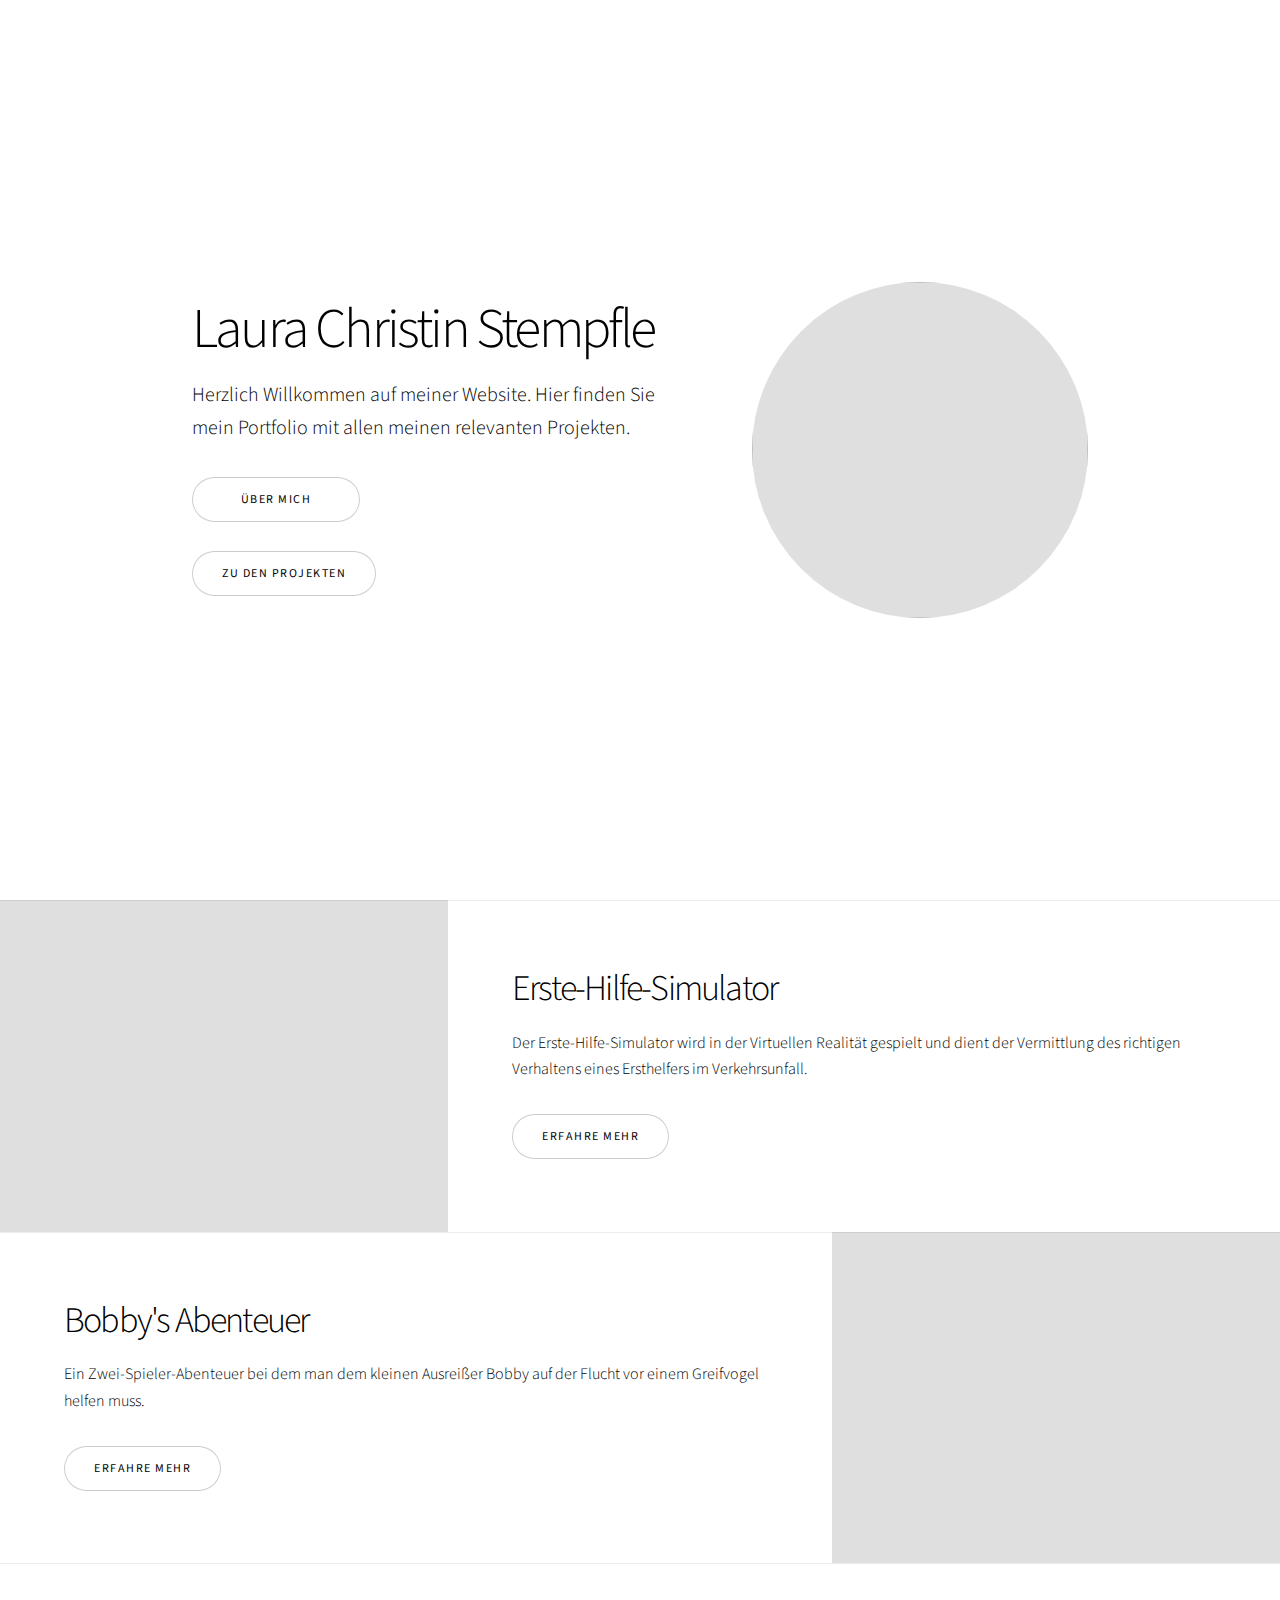
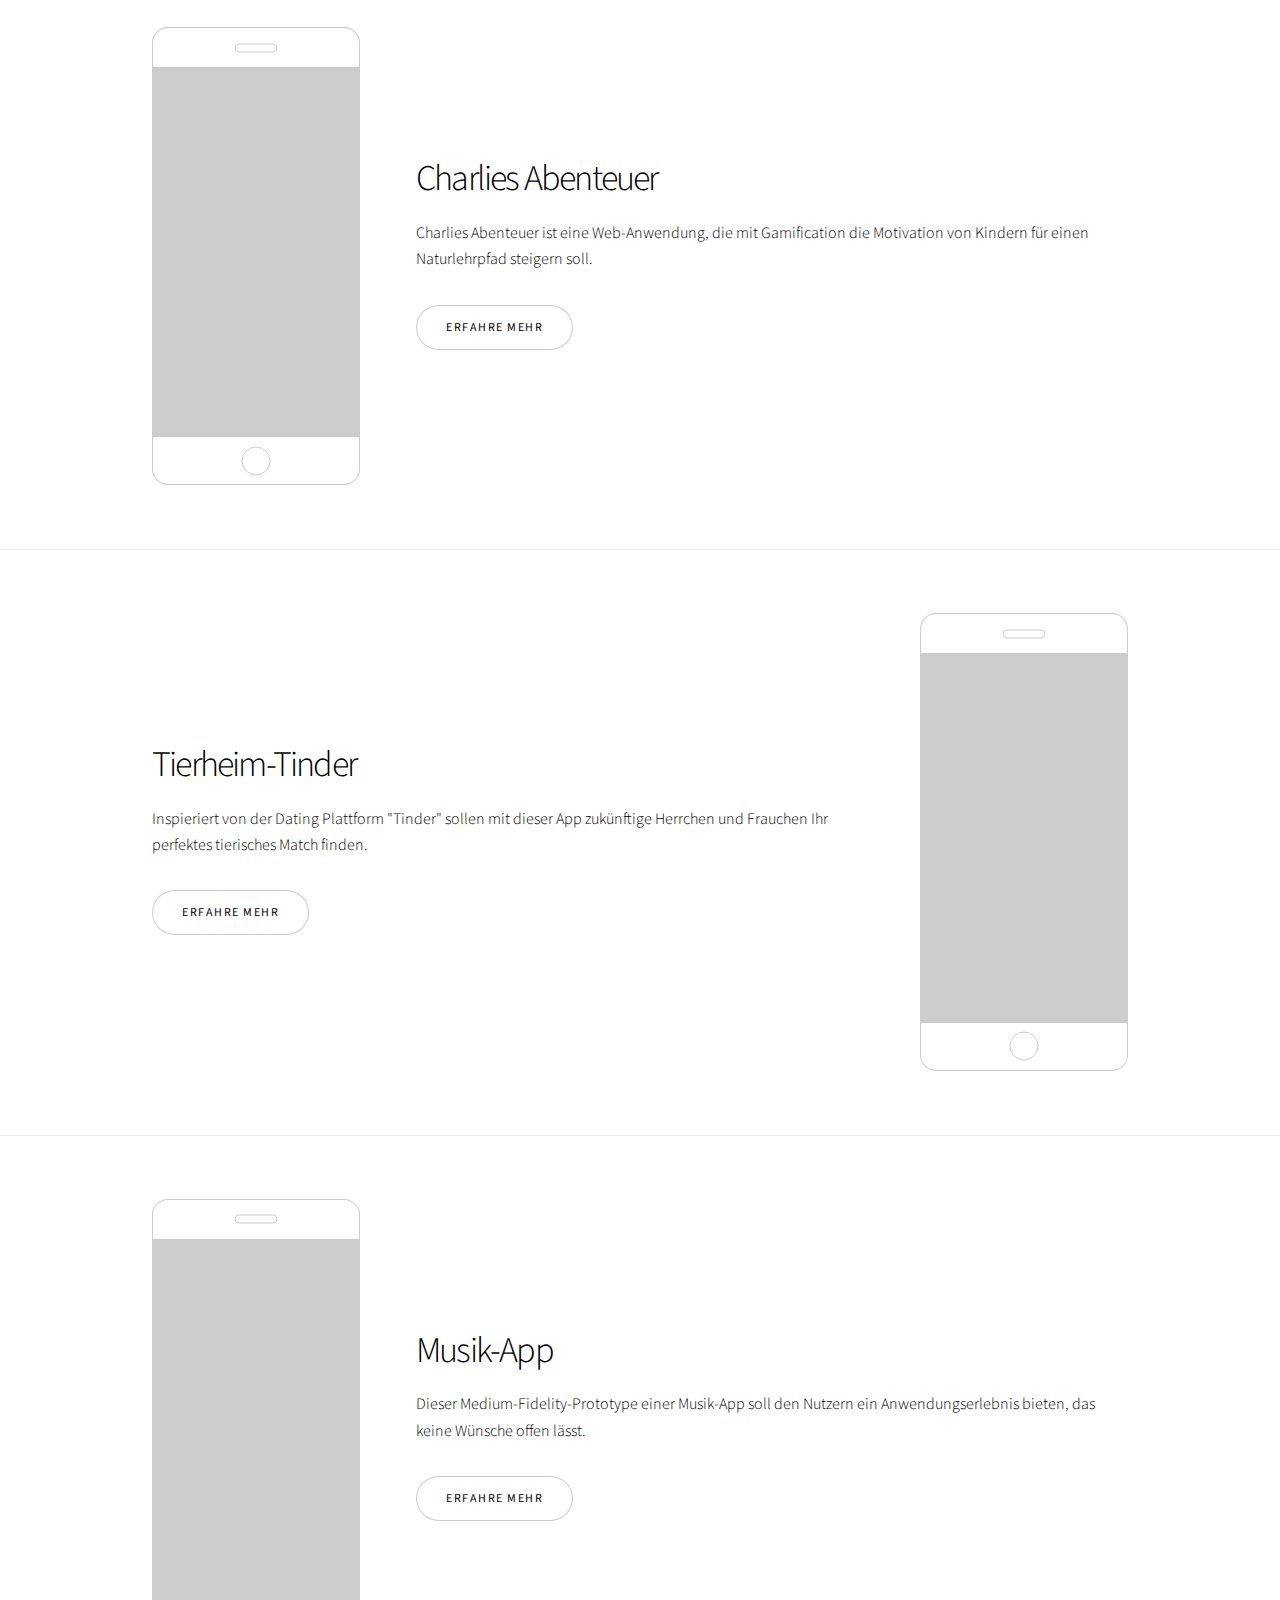
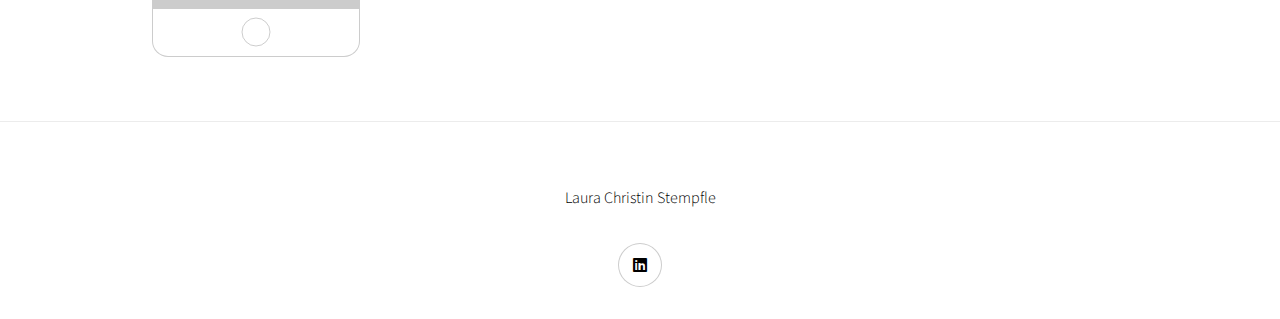
==== commit d8aeaea4: "Bobbys Abenteuer, Charlies Ebenteuer hinzugefügt, Anordnung verändert" ====
--- a/index.html
+++ b/index.html
@@ -23,7 +23,9 @@
 							<h1>Laura Christin Stempfle</h1>
 							<p class="major">Herzlich Willkommen auf meiner Website. Hier finden Sie mein Portfolio mit allen meinen relevanten Projekten.</p>
 							<ul class="actions stacked">
+								<li><a href="AboutMe.html" class="button big wide smooth-scroll-middle">Über mich</a></li>
 								<li><a href="#first" class="button big wide smooth-scroll-middle">Zu den Projekten</a></li>
+
 							</ul>
 						</div>
 						<div class="image">
@@ -46,7 +48,34 @@
 					</section>
 
 				<!-- Three -->
-					<section class="spotlight style3 orient-left content-align-left image-position-center onscroll-image-fade-in">
+				<section class="spotlight style1 orient-left content-align-left image-position-center onscroll-image-fade-in" id="second">
+					<div class="content">
+						<h2>Bobby's Abenteuer</h2>
+						<p>Ein Zwei-Spieler-Abenteuer bei dem man dem kleinen Ausreißer Bobby auf der Flucht vor einem Greifvogel helfen muss.</p>
+						<ul class="actions stacked">
+							<li><a href="BobbysAbenteuer.html" class="button">Erfahre mehr</a></li>
+						</ul>
+					</div>
+					<div class="image">
+						<img src="images/Bobby_Boden.png" alt="Screenshot aus dem Spiel" />
+					</div>
+				</section>	
+				<!-- Four -->
+				<section class="spotlight style3 orient-right content-align-left image-position-center onscroll-image-fade-in" id="third">
+					<div class="content">
+						<h2>Charlies Abenteuer</h2>
+						<p>Charlies Abenteuer ist eine Web-Anwendung, die mit Gamification die Motivation von Kindern für einen Naturlehrpfad steigern soll.</p>
+						<ul class="actions stacked">
+							<li><a href="CharliesAbenteuer.html" class="button">Erfahre mehr</a></li>
+						</ul>
+					</div>
+					<div class="image">
+						<img src="images/CharliesAbenteuer_Start.png" alt="Screenshot aus der Web-Anwendung" />
+					</div>
+				</section>	
+
+				<!-- Five -->
+					<section class="spotlight style3 orient-left content-align-left image-position-center onscroll-image-fade-in" id="fourth">
 						<div class="content">
 							<h2>Tierheim-Tinder</h2>
 							<p>Inspieriert von der Dating Plattform "Tinder" sollen mit dieser App zukünftige Herrchen und Frauchen Ihr perfektes tierisches Match finden.</p>
@@ -59,8 +88,8 @@
 						</div>
 					</section>
 
-				<!-- Four -->
-				<section class="spotlight style3 orient-right content-align-left image-position-center onscroll-image-fade-in">
+				<!-- Six -->
+				<section class="spotlight style3 orient-right content-align-left image-position-center onscroll-image-fade-in" id="fifth">
 					<div class="content">
 						<h2>Musik-App</h2>
 						<p>Dieser Medium-Fidelity-Prototype einer Musik-App soll den Nutzern ein Anwendungserlebnis bieten, das keine Wünsche offen lässt.</p>
@@ -88,7 +117,7 @@
 					</section> -->
 
 				<!-- Six -->
-				<section class="spotlight style1 orient-left content-align-left image-position-center onscroll-image-fade-in">
+				<!--<section class="spotlight style1 orient-left content-align-left image-position-center onscroll-image-fade-in">
 					<div class="content">
 						<h2>Flyer Design</h2>
 							<p>Gestaltung eines Flyers, damit er optisch ansprechend und informativ ist.</p>
@@ -100,6 +129,7 @@
 							<img src="images/VerWertBar_v1.png" alt="" />
 					</div>
 				</section>
+			-->
 
 				<!-- Five 
 					<section class="wrapper style1 align-center">
@@ -360,6 +390,8 @@
 						<div class="inner">
 							<!--<p>&copy; Laura Christin Stempfle</a>.</p>-->
 							<p>Laura Christin Stempfle</p>
+							<a href="https://www.linkedin.com/in/laura-stempfle-7405b0201/" class="icon brands style2 fa-linkedin"><span class="label">LinkedIn</span></a>
+
 						</div>
 					</footer>
 
